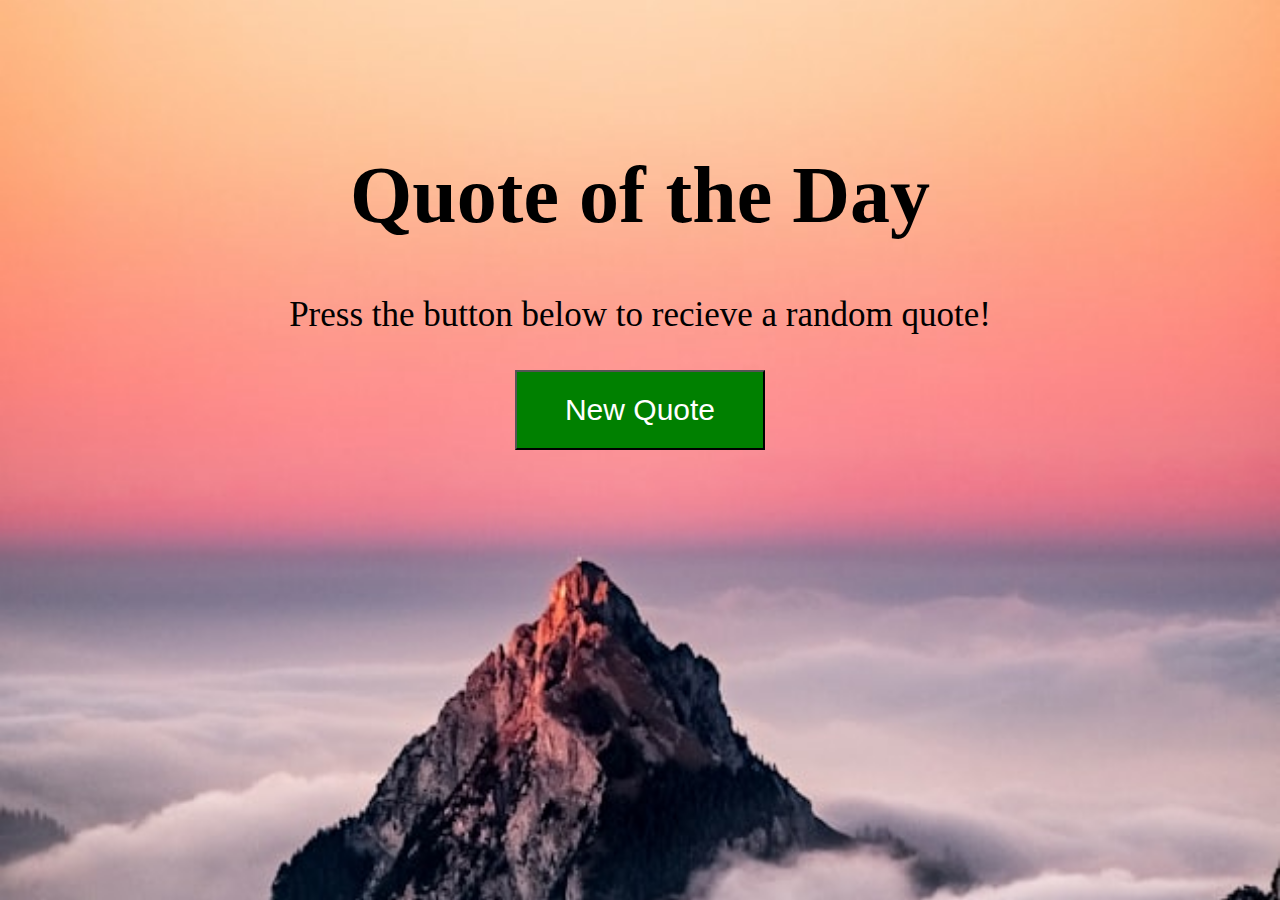
==== index.html @ ef50ab77 "first commit" ====
<!DOCTYPE html>
<html lang="en">
<head>
    <meta charset="UTF-8">
    <meta name="viewport" content="width=device-width, initial-scale=1.0">
    <meta http-equiv="X-UA-Compatible" content="ie=edge">
    <link rel="stylesheet" href="css/main.css">
    <title>Quotes Web</title>
</head>
<body>
    <div class="content">
        <h1>Quote of the Day</h1>
        <p>Press the button below to recieve a random quote!</p>

        <button onclick="generateQuote();"><span>New Quote</span></button>
        <p id="quoteOutput"></p>
        <p id="authorOutput"></p>
    </div>
    <script src="js/index.js"></script>
</body>
</html>
---- css/main.css ----
body{
    background-image: url(../imgs//photo-1540979388789-6cee28a1cdc9.jfif);
    background-repeat: no-repeat;
    background-position: center;
    background-size: cover;
    height: 80vh;
}


.content {
    text-align: center;
}

.content h1 {
    margin-top: 150px;
    font-size: 80px;
    font-family: Impact;
}

.content button {
    width: 250px;
    height: 80px;
    background-color: green;
    color: white;
}

.content p{
    font-size: 35px;
}

button:hover{
    background-color: rgb(255, 0, 0);
    transition: 2s all;
}

span{
    font-size: 30px;
}
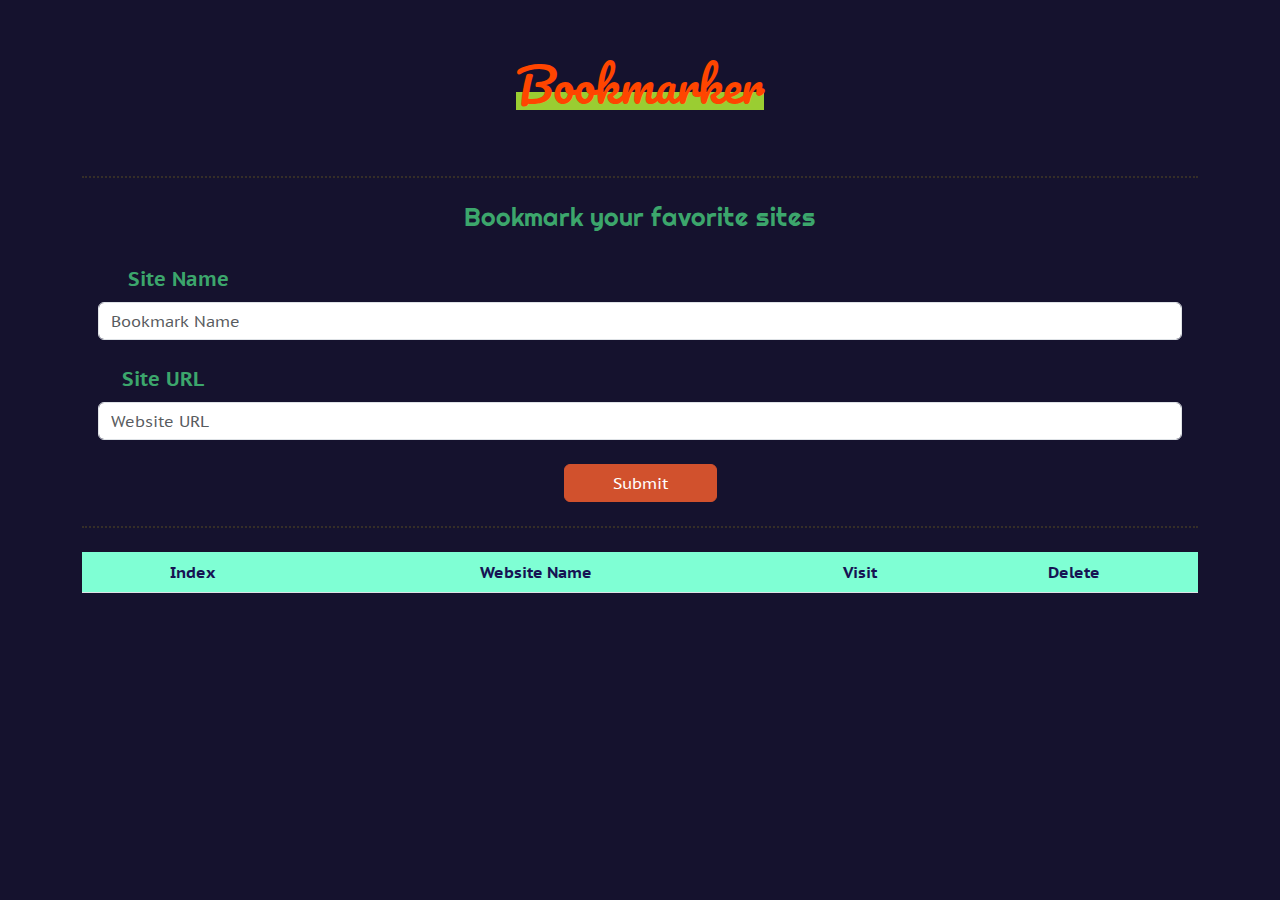
==== commit b3e4bf23: "Add files via upload" ====
--- a/index.html
+++ b/index.html
@@ -1,22 +1,83 @@
-
-<!DOCTYPE html>
-<html lang="en">
-<head>
-    <meta charset="UTF-8">
-    <meta name="viewport" content="width=device-width, initial-scale=1.0">
-    <meta http-equiv="X-UA-Compatible" content="ie=edge">
-    <link rel="stylesheet" href="css/main.css">
-    <title>Quotes Web</title>
-</head>
-<body>
-    <div class="content">
-        <h1>Quote of the Day</h1>
-        <p>Press the button below to recieve a random quote!</p>
-
-        <button onclick="generateQuote();"><span>New Quote</span></button>
-        <p id="quoteOutput"></p>
-        <p id="authorOutput"></p>
-    </div>
-    <script src="js/index.js"></script>
-</body>
+<!DOCTYPE html>
+<html>
+
+<head>
+    <meta charset="UTF-8" />
+    <title>Bookmark</title>
+    <!-- ===== favicon ===== -->
+    <link rel="icon" href="./img/favicon.png" />
+    <!-- ===== Font Awesome  ===== -->
+    <link rel="stylesheet" href="./css/all.min.css" />
+    <!-- ===== Bootstrap Framework ===== -->
+    <link rel="stylesheet" href="./css/bootstrap.min.css" />
+    <!-- ===== Main Style sheet ===== -->
+    <link rel="stylesheet" href="./css/main.css" />
+    <link rel="stylesheet" href="https://cdnjs.cloudflare.com/ajax/libs/font-awesome/6.5.2/css/all.min.css"
+        integrity="sha512-SnH5WK+bZxgPHs44uWIX+LLJAJ9/2PkPKZ5QiAj6Ta86w+fsb2TkcmfRyVX3pBnMFcV7oQPJkl9QevSCWr3W6A=="
+        crossorigin="anonymous" referrerpolicy="no-referrer" />
+</head>
+<body>
+
+    
+    <main class="interface py-5 position-relative">
+        <div class="container d-flex flex-column justify-content-center align-items-center">
+            <h1 class="py-2 position-relative">Bookmarker</h1>
+            <div
+                class="bookmark-body w-100 p-3 py-4 mt-5 d-flex flex-column justify-content-center align-items-center gap-4">
+                <h2>
+                    <i class="fa-solid fa-bookmark ico-book"></i>
+                    Bookmark your favorite sites
+                    <i class="fa-solid fa-bookmark ico-book"></i>
+                </h2>
+                <div class="site-name w-100 d-flex flex-column justify-content-center">
+                    <label for="bookmarkName" class="pb-2 fw-semibold ico-lab fs-5">
+                        <i class="fa-solid fa-book-bookmark pe-2"></i>
+                        Site Name</label>
+                    <input type="text" placeholder="Bookmark Name" class="form-control" id="bookmarkName" />
+                </div>
+                <div class="site-url w-100 d-flex flex-column justify-content-center">
+                    <label for="bookmarkURL" class="pb-2 fw-semibold ico-lab fs-5">
+                        <i class="fa-solid fa-link pe-2"></i>Site URL</label>
+                    <input type="url" placeholder="Website URL" class="form-control" id="bookmarkURL" />
+                </div>
+                <button class="btn btn-submit px-5" id="submitBtn">Submit</button>
+            </div>
+            <table class="table mt-4 text-center bg-light">
+                <thead>
+                    <th class="text-capitalize titlle">index</th>
+                    <th class="text-capitalize titlle">Website Name</th>
+                    <th class="text-capitalize titlle">Visit</th>
+                    <th class="text-capitalize titlle">Delete</th>
+                </thead>
+                <tbody id="tableContent"></tbody>
+            </table>
+        </div>
+        <div
+            class="box-info position-absolute start-0 top-0 w-100 h-100 d-flex justify-content-center align-items-center d-none">
+            <div class="box-conent bg-white p-4 rounded-2 shadow-lg">
+                <header class="box-header w-100 d-flex justify-content-between align-items-center mb-4">
+                    <div class="circles d-flex">
+                        <span class="rounded-circle me-2"></span>
+                        <span class="rounded-circle me-2"></span>
+                        <span class="rounded-circle me-2"></span>
+                    </div>
+                    <button class="btn border-0" id="closeBtn">
+                        <i class="fa-solid fa-xmark close fs-3"></i>
+                    </button>
+                </header>
+                <p class="m-0 pb-2">
+                    Site Name or Url is not valid , Please follow the instructions below :
+                </p>
+                <ol class="rules list-unstyled m-0">
+                    <li>
+                        <i class="fa-regular fa-circle-right p-2"></i>Enter at least three letters</li>
+                    <li>
+                        <i class="fa-regular fa-circle-right p-2"></i>Enter a valid website</li>
+                </ol>
+            </div>
+        </div>
+    </main>
+    <script src="js/index.js"></script>
+</body>
+
 </html>--- a/css/all.min.css
+++ b/css/all.min.css
@@ -0,0 +1,9 @@
+/*!
+ * Font Awesome Free 6.5.2 by @fontawesome - https://fontawesome.com
+ * License - https://fontawesome.com/license/free (Icons: CC BY 4.0, Fonts: SIL OFL 1.1, Code: MIT License)
+ * Copyright 2024 Fonticons, Inc.
+ */
+.fa{font-family:var(--fa-style-family,"Font Awesome 6 Free");font-weight:var(--fa-style,900)}.fa,.fa-brands,.fa-classic,.fa-regular,.fa-sharp,.fa-solid,.fab,.far,.fas{-moz-osx-font-smoothing:grayscale;-webkit-font-smoothing:antialiased;display:var(--fa-display,inline-block);font-style:normal;font-variant:normal;line-height:1;text-rendering:auto}.fa-classic,.fa-regular,.fa-solid,.far,.fas{font-family:"Font Awesome 6 Free"}.fa-brands,.fab{font-family:"Font Awesome 6 Brands"}.fa-1x{font-size:1em}.fa-2x{font-size:2em}.fa-3x{font-size:3em}.fa-4x{font-size:4em}.fa-5x{font-size:5em}.fa-6x{font-size:6em}.fa-7x{font-size:7em}.fa-8x{font-size:8em}.fa-9x{font-size:9em}.fa-10x{font-size:10em}.fa-2xs{font-size:.625em;line-height:.1em;vertical-align:.225em}.fa-xs{font-size:.75em;line-height:.08333em;vertical-align:.125em}.fa-sm{font-size:.875em;line-height:.07143em;vertical-align:.05357em}.fa-lg{font-size:1.25em;line-height:.05em;vertical-align:-.075em}.fa-xl{font-size:1.5em;line-height:.04167em;vertical-align:-.125em}.fa-2xl{font-size:2em;line-height:.03125em;vertical-align:-.1875em}.fa-fw{text-align:center;width:1.25em}.fa-ul{list-style-type:none;margin-left:var(--fa-li-margin,2.5em);padding-left:0}.fa-ul>li{position:relative}.fa-li{left:calc(var(--fa-li-width, 2em)*-1);position:absolute;text-align:center;width:var(--fa-li-width,2em);line-height:inherit}.fa-border{border-radius:var(--fa-border-radius,.1em);border:var(--fa-border-width,.08em) var(--fa-border-style,solid) var(--fa-border-color,#eee);padding:var(--fa-border-padding,.2em .25em .15em)}.fa-pull-left{float:left;margin-right:var(--fa-pull-margin,.3em)}.fa-pull-right{float:right;margin-left:var(--fa-pull-margin,.3em)}.fa-beat{-webkit-animation-name:fa-beat;animation-name:fa-beat;-webkit-animation-delay:var(--fa-animation-delay,0s);animation-delay:var(--fa-animation-delay,0s);-webkit-animation-direction:var(--fa-animation-direction,normal);animation-direction:var(--fa-animation-direction,normal);-webkit-animation-duration:var(--fa-animation-duration,1s);animation-duration:var(--fa-animation-duration,1s);-webkit-animation-iteration-count:var(--fa-animation-iteration-count,infinite);animation-iteration-count:var(--fa-animation-iteration-count,infinite);-webkit-animation-timing-function:var(--fa-animation-timing,ease-in-out);animation-timing-function:var(--fa-animation-timing,ease-in-out)}.fa-bounce{-webkit-animation-name:fa-bounce;animation-name:fa-bounce;-webkit-animation-delay:var(--fa-animation-delay,0s);animation-delay:var(--fa-animation-delay,0s);-webkit-animation-direction:var(--fa-animation-direction,normal);animation-direction:var(--fa-animation-direction,normal);-webkit-animation-duration:var(--fa-animation-duration,1s);animation-duration:var(--fa-animation-duration,1s);-webkit-animation-iteration-count:var(--fa-animation-iteration-count,infinite);animation-iteration-count:var(--fa-animation-iteration-count,infinite);-webkit-animation-timing-function:var(--fa-animation-timing,cubic-bezier(.28,.84,.42,1));animation-timing-function:var(--fa-animation-timing,cubic-bezier(.28,.84,.42,1))}.fa-fade{-webkit-animation-name:fa-fade;animation-name:fa-fade;-webkit-animation-iteration-count:var(--fa-animation-iteration-count,infinite);animation-iteration-count:var(--fa-animation-iteration-count,infinite);-webkit-animation-timing-function:var(--fa-animation-timing,cubic-bezier(.4,0,.6,1));animation-timing-function:var(--fa-animation-timing,cubic-bezier(.4,0,.6,1))}.fa-beat-fade,.fa-fade{-webkit-animation-delay:var(--fa-animation-delay,0s);animation-delay:var(--fa-animation-delay,0s);-webkit-animation-direction:var(--fa-animation-direction,normal);animation-direction:var(--fa-animation-direction,normal);-webkit-animation-duration:var(--fa-animation-duration,1s);animation-duration:var(--fa-animation-duration,1s)}.fa-beat-fade{-webkit-animation-name:fa-beat-fade;animation-name:fa-beat-fade;-webkit-animation-iteration-count:var(--fa-animation-iteration-count,infinite);animation-iteration-count:var(--fa-animation-iteration-count,infinite);-webkit-animation-timing-function:var(--fa-animation-timing,cubic-bezier(.4,0,.6,1));animation-timing-function:var(--fa-animation-timing,cubic-bezier(.4,0,.6,1))}.fa-flip{-webkit-animation-name:fa-flip;animation-name:fa-flip;-webkit-animation-delay:var(--fa-animation-delay,0s);animation-delay:var(--fa-animation-delay,0s);-webkit-animation-direction:var(--fa-animation-direction,normal);animation-direction:var(--fa-animation-direction,normal);-webkit-animation-duration:var(--fa-animation-duration,1s);animation-duration:var(--fa-animation-duration,1s);-webkit-animation-iteration-count:var(--fa-animation-iteration-count,infinite);animation-iteration-count:var(--fa-animation-iteration-count,infinite);-webkit-animation-timing-function:var(--fa-animation-timing,ease-in-out);animation-timing-function:var(--fa-animation-timing,ease-in-out)}.fa-shake{-webkit-animation-name:fa-shake;animation-name:fa-shake;-webkit-animation-duration:var(--fa-animation-duration,1s);animation-duration:var(--fa-animation-duration,1s);-webkit-animation-iteration-count:var(--fa-animation-iteration-count,infinite);animation-iteration-count:var(--fa-animation-iteration-count,infinite);-webkit-animation-timing-function:var(--fa-animation-timing,linear);animation-timing-function:var(--fa-animation-timing,linear)}.fa-shake,.fa-spin{-webkit-animation-delay:var(--fa-animation-delay,0s);animation-delay:var(--fa-animation-delay,0s);-webkit-animation-direction:var(--fa-animation-direction,normal);animation-direction:var(--fa-animation-direction,normal)}.fa-spin{-webkit-animation-name:fa-spin;animation-name:fa-spin;-webkit-animation-duration:var(--fa-animation-duration,2s);animation-duration:var(--fa-animation-duration,2s);-webkit-animation-iteration-count:var(--fa-animation-iteration-count,infinite);animation-iteration-count:var(--fa-animation-iteration-count,infinite);-webkit-animation-timing-function:var(--fa-animation-timing,linear);animation-timing-function:var(--fa-animation-timing,linear)}.fa-spin-reverse{--fa-animation-direction:reverse}.fa-pulse,.fa-spin-pulse{-webkit-animation-name:fa-spin;animation-name:fa-spin;-webkit-animation-direction:var(--fa-animation-direction,normal);animation-direction:var(--fa-animation-direction,normal);-webkit-animation-duration:var(--fa-animation-duration,1s);animation-duration:var(--fa-animation-duration,1s);-webkit-animation-iteration-count:var(--fa-animation-iteration-count,infinite);animation-iteration-count:var(--fa-animation-iteration-count,infinite);-webkit-animation-timing-function:var(--fa-animation-timing,steps(8));animation-timing-function:var(--fa-animation-timing,steps(8))}@media (prefers-reduced-motion:reduce){.fa-beat,.fa-beat-fade,.fa-bounce,.fa-fade,.fa-flip,.fa-pulse,.fa-shake,.fa-spin,.fa-spin-pulse{-webkit-animation-delay:-1ms;animation-delay:-1ms;-webkit-animation-duration:1ms;animation-duration:1ms;-webkit-animation-iteration-count:1;animation-iteration-count:1;-webkit-transition-delay:0s;transition-delay:0s;-webkit-transition-duration:0s;transition-duration:0s}}@-webkit-keyframes fa-beat{0%,90%{-webkit-transform:scale(1);transform:scale(1)}45%{-webkit-transform:scale(var(--fa-beat-scale,1.25));transform:scale(var(--fa-beat-scale,1.25))}}@keyframes fa-beat{0%,90%{-webkit-transform:scale(1);transform:scale(1)}45%{-webkit-transform:scale(var(--fa-beat-scale,1.25));transform:scale(var(--fa-beat-scale,1.25))}}@-webkit-keyframes fa-bounce{0%{-webkit-transform:scale(1) translateY(0);transform:scale(1) translateY(0)}10%{-webkit-transform:scale(var(--fa-bounce-start-scale-x,1.1),var(--fa-bounce-start-scale-y,.9)) translateY(0);transform:scale(var(--fa-bounce-start-scale-x,1.1),var(--fa-bounce-start-scale-y,.9)) translateY(0)}30%{-webkit-transform:scale(var(--fa-bounce-jump-scale-x,.9),var(--fa-bounce-jump-scale-y,1.1)) translateY(var(--fa-bounce-height,-.5em));transform:scale(var(--fa-bounce-jump-scale-x,.9),var(--fa-bounce-jump-scale-y,1.1)) translateY(var(--fa-bounce-height,-.5em))}50%{-webkit-transform:scale(var(--fa-bounce-land-scale-x,1.05),var(--fa-bounce-land-scale-y,.95)) translateY(0);transform:scale(var(--fa-bounce-land-scale-x,1.05),var(--fa-bounce-land-scale-y,.95)) translateY(0)}57%{-webkit-transform:scale(1) translateY(var(--fa-bounce-rebound,-.125em));transform:scale(1) translateY(var(--fa-bounce-rebound,-.125em))}64%{-webkit-transform:scale(1) translateY(0);transform:scale(1) translateY(0)}to{-webkit-transform:scale(1) translateY(0);transform:scale(1) translateY(0)}}@keyframes fa-bounce{0%{-webkit-transform:scale(1) translateY(0);transform:scale(1) translateY(0)}10%{-webkit-transform:scale(var(--fa-bounce-start-scale-x,1.1),var(--fa-bounce-start-scale-y,.9)) translateY(0);transform:scale(var(--fa-bounce-start-scale-x,1.1),var(--fa-bounce-start-scale-y,.9)) translateY(0)}30%{-webkit-transform:scale(var(--fa-bounce-jump-scale-x,.9),var(--fa-bounce-jump-scale-y,1.1)) translateY(var(--fa-bounce-height,-.5em));transform:scale(var(--fa-bounce-jump-scale-x,.9),var(--fa-bounce-jump-scale-y,1.1)) translateY(var(--fa-bounce-height,-.5em))}50%{-webkit-transform:scale(var(--fa-bounce-land-scale-x,1.05),var(--fa-bounce-land-scale-y,.95)) translateY(0);transform:scale(var(--fa-bounce-land-scale-x,1.05),var(--fa-bounce-land-scale-y,.95)) translateY(0)}57%{-webkit-transform:scale(1) translateY(var(--fa-bounce-rebound,-.125em));transform:scale(1) translateY(var(--fa-bounce-rebound,-.125em))}64%{-webkit-transform:scale(1) translateY(0);transform:scale(1) translateY(0)}to{-webkit-transform:scale(1) translateY(0);transform:scale(1) translateY(0)}}@-webkit-keyframes fa-fade{50%{opacity:var(--fa-fade-opacity,.4)}}@keyframes fa-fade{50%{opacity:var(--fa-fade-opacity,.4)}}@-webkit-keyframes fa-beat-fade{0%,to{opacity:var(--fa-beat-fade-opacity,.4);-webkit-transform:scale(1);transform:scale(1)}50%{opacity:1;-webkit-transform:scale(var(--fa-beat-fade-scale,1.125));transform:scale(var(--fa-beat-fade-scale,1.125))}}@keyframes fa-beat-fade{0%,to{opacity:var(--fa-beat-fade-opacity,.4);-webkit-transform:scale(1);transform:scale(1)}50%{opacity:1;-webkit-transform:scale(var(--fa-beat-fade-scale,1.125));transform:scale(var(--fa-beat-fade-scale,1.125))}}@-webkit-keyframes fa-flip{50%{-webkit-transform:rotate3d(var(--fa-flip-x,0),var(--fa-flip-y,1),var(--fa-flip-z,0),var(--fa-flip-angle,-180deg));transform:rotate3d(var(--fa-flip-x,0),var(--fa-flip-y,1),var(--fa-flip-z,0),var(--fa-flip-angle,-180deg))}}@keyframes fa-flip{50%{-webkit-transform:rotate3d(var(--fa-flip-x,0),var(--fa-flip-y,1),var(--fa-flip-z,0),var(--fa-flip-angle,-180deg));transform:rotate3d(var(--fa-flip-x,0),var(--fa-flip-y,1),var(--fa-flip-z,0),var(--fa-flip-angle,-180deg))}}@-webkit-keyframes fa-shake{0%{-webkit-transform:rotate(-15deg);transform:rotate(-15deg)}4%{-webkit-transform:rotate(15deg);transform:rotate(15deg)}8%,24%{-webkit-transform:rotate(-18deg);transform:rotate(-18deg)}12%,28%{-webkit-transform:rotate(18deg);transform:rotate(18deg)}16%{-webkit-transform:rotate(-22deg);transform:rotate(-22deg)}20%{-webkit-transform:rotate(22deg);transform:rotate(22deg)}32%{-webkit-transform:rotate(-12deg);transform:rotate(-12deg)}36%{-webkit-transform:rotate(12deg);transform:rotate(12deg)}40%,to{-webkit-transform:rotate(0deg);transform:rotate(0deg)}}@keyframes fa-shake{0%{-webkit-transform:rotate(-15deg);transform:rotate(-15deg)}4%{-webkit-transform:rotate(15deg);transform:rotate(15deg)}8%,24%{-webkit-transform:rotate(-18deg);transform:rotate(-18deg)}12%,28%{-webkit-transform:rotate(18deg);transform:rotate(18deg)}16%{-webkit-transform:rotate(-22deg);transform:rotate(-22deg)}20%{-webkit-transform:rotate(22deg);transform:rotate(22deg)}32%{-webkit-transform:rotate(-12deg);transform:rotate(-12deg)}36%{-webkit-transform:rotate(12deg);transform:rotate(12deg)}40%,to{-webkit-transform:rotate(0deg);transform:rotate(0deg)}}@-webkit-keyframes fa-spin{0%{-webkit-transform:rotate(0deg);transform:rotate(0deg)}to{-webkit-transform:rotate(1turn);transform:rotate(1turn)}}@keyframes fa-spin{0%{-webkit-transform:rotate(0deg);transform:rotate(0deg)}to{-webkit-transform:rotate(1turn);transform:rotate(1turn)}}.fa-rotate-90{-webkit-transform:rotate(90deg);transform:rotate(90deg)}.fa-rotate-180{-webkit-transform:rotate(180deg);transform:rotate(180deg)}.fa-rotate-270{-webkit-transform:rotate(270deg);transform:rotate(270deg)}.fa-flip-horizontal{-webkit-transform:scaleX(-1);transform:scaleX(-1)}.fa-flip-vertical{-webkit-transform:scaleY(-1);transform:scaleY(-1)}.fa-flip-both,.fa-flip-horizontal.fa-flip-vertical{-webkit-transform:scale(-1);transform:scale(-1)}.fa-rotate-by{-webkit-transform:rotate(var(--fa-rotate-angle,0));transform:rotate(var(--fa-rotate-angle,0))}.fa-stack{display:inline-block;height:2em;line-height:2em;position:relative;vertical-align:middle;width:2.5em}.fa-stack-1x,.fa-stack-2x{left:0;position:absolute;text-align:center;width:100%;z-index:var(--fa-stack-z-index,auto)}.fa-stack-1x{line-height:inherit}.fa-stack-2x{font-size:2em}.fa-inverse{color:var(--fa-inverse,#fff)}
+
+.fa-0:before{content:"\30"}.fa-1:before{content:"\31"}.fa-2:before{content:"\32"}.fa-3:before{content:"\33"}.fa-4:before{content:"\34"}.fa-5:before{content:"\35"}.fa-6:before{content:"\36"}.fa-7:before{content:"\37"}.fa-8:before{content:"\38"}.fa-9:before{content:"\39"}.fa-fill-drip:before{content:"\f576"}.fa-arrows-to-circle:before{content:"\e4bd"}.fa-chevron-circle-right:before,.fa-circle-chevron-right:before{content:"\f138"}.fa-at:before{content:"\40"}.fa-trash-alt:before,.fa-trash-can:before{content:"\f2ed"}.fa-text-height:before{content:"\f034"}.fa-user-times:before,.fa-user-xmark:before{content:"\f235"}.fa-stethoscope:before{content:"\f0f1"}.fa-comment-alt:before,.fa-message:before{content:"\f27a"}.fa-info:before{content:"\f129"}.fa-compress-alt:before,.fa-down-left-and-up-right-to-center:before{content:"\f422"}.fa-explosion:before{content:"\e4e9"}.fa-file-alt:before,.fa-file-lines:before,.fa-file-text:before{content:"\f15c"}.fa-wave-square:before{content:"\f83e"}.fa-ring:before{content:"\f70b"}.fa-building-un:before{content:"\e4d9"}.fa-dice-three:before{content:"\f527"}.fa-calendar-alt:before,.fa-calendar-days:before{content:"\f073"}.fa-anchor-circle-check:before{content:"\e4aa"}.fa-building-circle-arrow-right:before{content:"\e4d1"}.fa-volleyball-ball:before,.fa-volleyball:before{content:"\f45f"}.fa-arrows-up-to-line:before{content:"\e4c2"}.fa-sort-desc:before,.fa-sort-down:before{content:"\f0dd"}.fa-circle-minus:before,.fa-minus-circle:before{content:"\f056"}.fa-door-open:before{content:"\f52b"}.fa-right-from-bracket:before,.fa-sign-out-alt:before{content:"\f2f5"}.fa-atom:before{content:"\f5d2"}.fa-soap:before{content:"\e06e"}.fa-heart-music-camera-bolt:before,.fa-icons:before{content:"\f86d"}.fa-microphone-alt-slash:before,.fa-microphone-lines-slash:before{content:"\f539"}.fa-bridge-circle-check:before{content:"\e4c9"}.fa-pump-medical:before{content:"\e06a"}.fa-fingerprint:before{content:"\f577"}.fa-hand-point-right:before{content:"\f0a4"}.fa-magnifying-glass-location:before,.fa-search-location:before{content:"\f689"}.fa-forward-step:before,.fa-step-forward:before{content:"\f051"}.fa-face-smile-beam:before,.fa-smile-beam:before{content:"\f5b8"}.fa-flag-checkered:before{content:"\f11e"}.fa-football-ball:before,.fa-football:before{content:"\f44e"}.fa-school-circle-exclamation:before{content:"\e56c"}.fa-crop:before{content:"\f125"}.fa-angle-double-down:before,.fa-angles-down:before{content:"\f103"}.fa-users-rectangle:before{content:"\e594"}.fa-people-roof:before{content:"\e537"}.fa-people-line:before{content:"\e534"}.fa-beer-mug-empty:before,.fa-beer:before{content:"\f0fc"}.fa-diagram-predecessor:before{content:"\e477"}.fa-arrow-up-long:before,.fa-long-arrow-up:before{content:"\f176"}.fa-burn:before,.fa-fire-flame-simple:before{content:"\f46a"}.fa-male:before,.fa-person:before{content:"\f183"}.fa-laptop:before{content:"\f109"}.fa-file-csv:before{content:"\f6dd"}.fa-menorah:before{content:"\f676"}.fa-truck-plane:before{content:"\e58f"}.fa-record-vinyl:before{content:"\f8d9"}.fa-face-grin-stars:before,.fa-grin-stars:before{content:"\f587"}.fa-bong:before{content:"\f55c"}.fa-pastafarianism:before,.fa-spaghetti-monster-flying:before{content:"\f67b"}.fa-arrow-down-up-across-line:before{content:"\e4af"}.fa-spoon:before,.fa-utensil-spoon:before{content:"\f2e5"}.fa-jar-wheat:before{content:"\e517"}.fa-envelopes-bulk:before,.fa-mail-bulk:before{content:"\f674"}.fa-file-circle-exclamation:before{content:"\e4eb"}.fa-circle-h:before,.fa-hospital-symbol:before{content:"\f47e"}.fa-pager:before{content:"\f815"}.fa-address-book:before,.fa-contact-book:before{content:"\f2b9"}.fa-strikethrough:before{content:"\f0cc"}.fa-k:before{content:"\4b"}.fa-landmark-flag:before{content:"\e51c"}.fa-pencil-alt:before,.fa-pencil:before{content:"\f303"}.fa-backward:before{content:"\f04a"}.fa-caret-right:before{content:"\f0da"}.fa-comments:before{content:"\f086"}.fa-file-clipboard:before,.fa-paste:before{content:"\f0ea"}.fa-code-pull-request:before{content:"\e13c"}.fa-clipboard-list:before{content:"\f46d"}.fa-truck-loading:before,.fa-truck-ramp-box:before{content:"\f4de"}.fa-user-check:before{content:"\f4fc"}.fa-vial-virus:before{content:"\e597"}.fa-sheet-plastic:before{content:"\e571"}.fa-blog:before{content:"\f781"}.fa-user-ninja:before{content:"\f504"}.fa-person-arrow-up-from-line:before{content:"\e539"}.fa-scroll-torah:before,.fa-torah:before{content:"\f6a0"}.fa-broom-ball:before,.fa-quidditch-broom-ball:before,.fa-quidditch:before{content:"\f458"}.fa-toggle-off:before{content:"\f204"}.fa-archive:before,.fa-box-archive:before{content:"\f187"}.fa-person-drowning:before{content:"\e545"}.fa-arrow-down-9-1:before,.fa-sort-numeric-desc:before,.fa-sort-numeric-down-alt:before{content:"\f886"}.fa-face-grin-tongue-squint:before,.fa-grin-tongue-squint:before{content:"\f58a"}.fa-spray-can:before{content:"\f5bd"}.fa-truck-monster:before{content:"\f63b"}.fa-w:before{content:"\57"}.fa-earth-africa:before,.fa-globe-africa:before{content:"\f57c"}.fa-rainbow:before{content:"\f75b"}.fa-circle-notch:before{content:"\f1ce"}.fa-tablet-alt:before,.fa-tablet-screen-button:before{content:"\f3fa"}.fa-paw:before{content:"\f1b0"}.fa-cloud:before{content:"\f0c2"}.fa-trowel-bricks:before{content:"\e58a"}.fa-face-flushed:before,.fa-flushed:before{content:"\f579"}.fa-hospital-user:before{content:"\f80d"}.fa-tent-arrow-left-right:before{content:"\e57f"}.fa-gavel:before,.fa-legal:before{content:"\f0e3"}.fa-binoculars:before{content:"\f1e5"}.fa-microphone-slash:before{content:"\f131"}.fa-box-tissue:before{content:"\e05b"}.fa-motorcycle:before{content:"\f21c"}.fa-bell-concierge:before,.fa-concierge-bell:before{content:"\f562"}.fa-pen-ruler:before,.fa-pencil-ruler:before{content:"\f5ae"}.fa-people-arrows-left-right:before,.fa-people-arrows:before{content:"\e068"}.fa-mars-and-venus-burst:before{content:"\e523"}.fa-caret-square-right:before,.fa-square-caret-right:before{content:"\f152"}.fa-cut:before,.fa-scissors:before{content:"\f0c4"}.fa-sun-plant-wilt:before{content:"\e57a"}.fa-toilets-portable:before{content:"\e584"}.fa-hockey-puck:before{content:"\f453"}.fa-table:before{content:"\f0ce"}.fa-magnifying-glass-arrow-right:before{content:"\e521"}.fa-digital-tachograph:before,.fa-tachograph-digital:before{content:"\f566"}.fa-users-slash:before{content:"\e073"}.fa-clover:before{content:"\e139"}.fa-mail-reply:before,.fa-reply:before{content:"\f3e5"}.fa-star-and-crescent:before{content:"\f699"}.fa-house-fire:before{content:"\e50c"}.fa-minus-square:before,.fa-square-minus:before{content:"\f146"}.fa-helicopter:before{content:"\f533"}.fa-compass:before{content:"\f14e"}.fa-caret-square-down:before,.fa-square-caret-down:before{content:"\f150"}.fa-file-circle-question:before{content:"\e4ef"}.fa-laptop-code:before{content:"\f5fc"}.fa-swatchbook:before{content:"\f5c3"}.fa-prescription-bottle:before{content:"\f485"}.fa-bars:before,.fa-navicon:before{content:"\f0c9"}.fa-people-group:before{content:"\e533"}.fa-hourglass-3:before,.fa-hourglass-end:before{content:"\f253"}.fa-heart-broken:before,.fa-heart-crack:before{content:"\f7a9"}.fa-external-link-square-alt:before,.fa-square-up-right:before{content:"\f360"}.fa-face-kiss-beam:before,.fa-kiss-beam:before{content:"\f597"}.fa-film:before{content:"\f008"}.fa-ruler-horizontal:before{content:"\f547"}.fa-people-robbery:before{content:"\e536"}.fa-lightbulb:before{content:"\f0eb"}.fa-caret-left:before{content:"\f0d9"}.fa-circle-exclamation:before,.fa-exclamation-circle:before{content:"\f06a"}.fa-school-circle-xmark:before{content:"\e56d"}.fa-arrow-right-from-bracket:before,.fa-sign-out:before{content:"\f08b"}.fa-chevron-circle-down:before,.fa-circle-chevron-down:before{content:"\f13a"}.fa-unlock-alt:before,.fa-unlock-keyhole:before{content:"\f13e"}.fa-cloud-showers-heavy:before{content:"\f740"}.fa-headphones-alt:before,.fa-headphones-simple:before{content:"\f58f"}.fa-sitemap:before{content:"\f0e8"}.fa-circle-dollar-to-slot:before,.fa-donate:before{content:"\f4b9"}.fa-memory:before{content:"\f538"}.fa-road-spikes:before{content:"\e568"}.fa-fire-burner:before{content:"\e4f1"}.fa-flag:before{content:"\f024"}.fa-hanukiah:before{content:"\f6e6"}.fa-feather:before{content:"\f52d"}.fa-volume-down:before,.fa-volume-low:before{content:"\f027"}.fa-comment-slash:before{content:"\f4b3"}.fa-cloud-sun-rain:before{content:"\f743"}.fa-compress:before{content:"\f066"}.fa-wheat-alt:before,.fa-wheat-awn:before{content:"\e2cd"}.fa-ankh:before{content:"\f644"}.fa-hands-holding-child:before{content:"\e4fa"}.fa-asterisk:before{content:"\2a"}.fa-check-square:before,.fa-square-check:before{content:"\f14a"}.fa-peseta-sign:before{content:"\e221"}.fa-header:before,.fa-heading:before{content:"\f1dc"}.fa-ghost:before{content:"\f6e2"}.fa-list-squares:before,.fa-list:before{content:"\f03a"}.fa-phone-square-alt:before,.fa-square-phone-flip:before{content:"\f87b"}.fa-cart-plus:before{content:"\f217"}.fa-gamepad:before{content:"\f11b"}.fa-circle-dot:before,.fa-dot-circle:before{content:"\f192"}.fa-dizzy:before,.fa-face-dizzy:before{content:"\f567"}.fa-egg:before{content:"\f7fb"}.fa-house-medical-circle-xmark:before{content:"\e513"}.fa-campground:before{content:"\f6bb"}.fa-folder-plus:before{content:"\f65e"}.fa-futbol-ball:before,.fa-futbol:before,.fa-soccer-ball:before{content:"\f1e3"}.fa-paint-brush:before,.fa-paintbrush:before{content:"\f1fc"}.fa-lock:before{content:"\f023"}.fa-gas-pump:before{content:"\f52f"}.fa-hot-tub-person:before,.fa-hot-tub:before{content:"\f593"}.fa-map-location:before,.fa-map-marked:before{content:"\f59f"}.fa-house-flood-water:before{content:"\e50e"}.fa-tree:before{content:"\f1bb"}.fa-bridge-lock:before{content:"\e4cc"}.fa-sack-dollar:before{content:"\f81d"}.fa-edit:before,.fa-pen-to-square:before{content:"\f044"}.fa-car-side:before{content:"\f5e4"}.fa-share-alt:before,.fa-share-nodes:before{content:"\f1e0"}.fa-heart-circle-minus:before{content:"\e4ff"}.fa-hourglass-2:before,.fa-hourglass-half:before{content:"\f252"}.fa-microscope:before{content:"\f610"}.fa-sink:before{content:"\e06d"}.fa-bag-shopping:before,.fa-shopping-bag:before{content:"\f290"}.fa-arrow-down-z-a:before,.fa-sort-alpha-desc:before,.fa-sort-alpha-down-alt:before{content:"\f881"}.fa-mitten:before{content:"\f7b5"}.fa-person-rays:before{content:"\e54d"}.fa-users:before{content:"\f0c0"}.fa-eye-slash:before{content:"\f070"}.fa-flask-vial:before{content:"\e4f3"}.fa-hand-paper:before,.fa-hand:before{content:"\f256"}.fa-om:before{content:"\f679"}.fa-worm:before{content:"\e599"}.fa-house-circle-xmark:before{content:"\e50b"}.fa-plug:before{content:"\f1e6"}.fa-chevron-up:before{content:"\f077"}.fa-hand-spock:before{content:"\f259"}.fa-stopwatch:before{content:"\f2f2"}.fa-face-kiss:before,.fa-kiss:before{content:"\f596"}.fa-bridge-circle-xmark:before{content:"\e4cb"}.fa-face-grin-tongue:before,.fa-grin-tongue:before{content:"\f589"}.fa-chess-bishop:before{content:"\f43a"}.fa-face-grin-wink:before,.fa-grin-wink:before{content:"\f58c"}.fa-deaf:before,.fa-deafness:before,.fa-ear-deaf:before,.fa-hard-of-hearing:before{content:"\f2a4"}.fa-road-circle-check:before{content:"\e564"}.fa-dice-five:before{content:"\f523"}.fa-rss-square:before,.fa-square-rss:before{content:"\f143"}.fa-land-mine-on:before{content:"\e51b"}.fa-i-cursor:before{content:"\f246"}.fa-stamp:before{content:"\f5bf"}.fa-stairs:before{content:"\e289"}.fa-i:before{content:"\49"}.fa-hryvnia-sign:before,.fa-hryvnia:before{content:"\f6f2"}.fa-pills:before{content:"\f484"}.fa-face-grin-wide:before,.fa-grin-alt:before{content:"\f581"}.fa-tooth:before{content:"\f5c9"}.fa-v:before{content:"\56"}.fa-bangladeshi-taka-sign:before{content:"\e2e6"}.fa-bicycle:before{content:"\f206"}.fa-rod-asclepius:before,.fa-rod-snake:before,.fa-staff-aesculapius:before,.fa-staff-snake:before{content:"\e579"}.fa-head-side-cough-slash:before{content:"\e062"}.fa-ambulance:before,.fa-truck-medical:before{content:"\f0f9"}.fa-wheat-awn-circle-exclamation:before{content:"\e598"}.fa-snowman:before{content:"\f7d0"}.fa-mortar-pestle:before{content:"\f5a7"}.fa-road-barrier:before{content:"\e562"}.fa-school:before{content:"\f549"}.fa-igloo:before{content:"\f7ae"}.fa-joint:before{content:"\f595"}.fa-angle-right:before{content:"\f105"}.fa-horse:before{content:"\f6f0"}.fa-q:before{content:"\51"}.fa-g:before{content:"\47"}.fa-notes-medical:before{content:"\f481"}.fa-temperature-2:before,.fa-temperature-half:before,.fa-thermometer-2:before,.fa-thermometer-half:before{content:"\f2c9"}.fa-dong-sign:before{content:"\e169"}.fa-capsules:before{content:"\f46b"}.fa-poo-bolt:before,.fa-poo-storm:before{content:"\f75a"}.fa-face-frown-open:before,.fa-frown-open:before{content:"\f57a"}.fa-hand-point-up:before{content:"\f0a6"}.fa-money-bill:before{content:"\f0d6"}.fa-bookmark:before{content:"\f02e"}.fa-align-justify:before{content:"\f039"}.fa-umbrella-beach:before{content:"\f5ca"}.fa-helmet-un:before{content:"\e503"}.fa-bullseye:before{content:"\f140"}.fa-bacon:before{content:"\f7e5"}.fa-hand-point-down:before{content:"\f0a7"}.fa-arrow-up-from-bracket:before{content:"\e09a"}.fa-folder-blank:before,.fa-folder:before{content:"\f07b"}.fa-file-medical-alt:before,.fa-file-waveform:before{content:"\f478"}.fa-radiation:before{content:"\f7b9"}.fa-chart-simple:before{content:"\e473"}.fa-mars-stroke:before{content:"\f229"}.fa-vial:before{content:"\f492"}.fa-dashboard:before,.fa-gauge-med:before,.fa-gauge:before,.fa-tachometer-alt-average:before{content:"\f624"}.fa-magic-wand-sparkles:before,.fa-wand-magic-sparkles:before{content:"\e2ca"}.fa-e:before{content:"\45"}.fa-pen-alt:before,.fa-pen-clip:before{content:"\f305"}.fa-bridge-circle-exclamation:before{content:"\e4ca"}.fa-user:before{content:"\f007"}.fa-school-circle-check:before{content:"\e56b"}.fa-dumpster:before{content:"\f793"}.fa-shuttle-van:before,.fa-van-shuttle:before{content:"\f5b6"}.fa-building-user:before{content:"\e4da"}.fa-caret-square-left:before,.fa-square-caret-left:before{content:"\f191"}.fa-highlighter:before{content:"\f591"}.fa-key:before{content:"\f084"}.fa-bullhorn:before{content:"\f0a1"}.fa-globe:before{content:"\f0ac"}.fa-synagogue:before{content:"\f69b"}.fa-person-half-dress:before{content:"\e548"}.fa-road-bridge:before{content:"\e563"}.fa-location-arrow:before{content:"\f124"}.fa-c:before{content:"\43"}.fa-tablet-button:before{content:"\f10a"}.fa-building-lock:before{content:"\e4d6"}.fa-pizza-slice:before{content:"\f818"}.fa-money-bill-wave:before{content:"\f53a"}.fa-area-chart:before,.fa-chart-area:before{content:"\f1fe"}.fa-house-flag:before{content:"\e50d"}.fa-person-circle-minus:before{content:"\e540"}.fa-ban:before,.fa-cancel:before{content:"\f05e"}.fa-camera-rotate:before{content:"\e0d8"}.fa-air-freshener:before,.fa-spray-can-sparkles:before{content:"\f5d0"}.fa-star:before{content:"\f005"}.fa-repeat:before{content:"\f363"}.fa-cross:before{content:"\f654"}.fa-box:before{content:"\f466"}.fa-venus-mars:before{content:"\f228"}.fa-arrow-pointer:before,.fa-mouse-pointer:before{content:"\f245"}.fa-expand-arrows-alt:before,.fa-maximize:before{content:"\f31e"}.fa-charging-station:before{content:"\f5e7"}.fa-shapes:before,.fa-triangle-circle-square:before{content:"\f61f"}.fa-random:before,.fa-shuffle:before{content:"\f074"}.fa-person-running:before,.fa-running:before{content:"\f70c"}.fa-mobile-retro:before{content:"\e527"}.fa-grip-lines-vertical:before{content:"\f7a5"}.fa-spider:before{content:"\f717"}.fa-hands-bound:before{content:"\e4f9"}.fa-file-invoice-dollar:before{content:"\f571"}.fa-plane-circle-exclamation:before{content:"\e556"}.fa-x-ray:before{content:"\f497"}.fa-spell-check:before{content:"\f891"}.fa-slash:before{content:"\f715"}.fa-computer-mouse:before,.fa-mouse:before{content:"\f8cc"}.fa-arrow-right-to-bracket:before,.fa-sign-in:before{content:"\f090"}.fa-shop-slash:before,.fa-store-alt-slash:before{content:"\e070"}.fa-server:before{content:"\f233"}.fa-virus-covid-slash:before{content:"\e4a9"}.fa-shop-lock:before{content:"\e4a5"}.fa-hourglass-1:before,.fa-hourglass-start:before{content:"\f251"}.fa-blender-phone:before{content:"\f6b6"}.fa-building-wheat:before{content:"\e4db"}.fa-person-breastfeeding:before{content:"\e53a"}.fa-right-to-bracket:before,.fa-sign-in-alt:before{content:"\f2f6"}.fa-venus:before{content:"\f221"}.fa-passport:before{content:"\f5ab"}.fa-heart-pulse:before,.fa-heartbeat:before{content:"\f21e"}.fa-people-carry-box:before,.fa-people-carry:before{content:"\f4ce"}.fa-temperature-high:before{content:"\f769"}.fa-microchip:before{content:"\f2db"}.fa-crown:before{content:"\f521"}.fa-weight-hanging:before{content:"\f5cd"}.fa-xmarks-lines:before{content:"\e59a"}.fa-file-prescription:before{content:"\f572"}.fa-weight-scale:before,.fa-weight:before{content:"\f496"}.fa-user-friends:before,.fa-user-group:before{content:"\f500"}.fa-arrow-up-a-z:before,.fa-sort-alpha-up:before{content:"\f15e"}.fa-chess-knight:before{content:"\f441"}.fa-face-laugh-squint:before,.fa-laugh-squint:before{content:"\f59b"}.fa-wheelchair:before{content:"\f193"}.fa-arrow-circle-up:before,.fa-circle-arrow-up:before{content:"\f0aa"}.fa-toggle-on:before{content:"\f205"}.fa-person-walking:before,.fa-walking:before{content:"\f554"}.fa-l:before{content:"\4c"}.fa-fire:before{content:"\f06d"}.fa-bed-pulse:before,.fa-procedures:before{content:"\f487"}.fa-shuttle-space:before,.fa-space-shuttle:before{content:"\f197"}.fa-face-laugh:before,.fa-laugh:before{content:"\f599"}.fa-folder-open:before{content:"\f07c"}.fa-heart-circle-plus:before{content:"\e500"}.fa-code-fork:before{content:"\e13b"}.fa-city:before{content:"\f64f"}.fa-microphone-alt:before,.fa-microphone-lines:before{content:"\f3c9"}.fa-pepper-hot:before{content:"\f816"}.fa-unlock:before{content:"\f09c"}.fa-colon-sign:before{content:"\e140"}.fa-headset:before{content:"\f590"}.fa-store-slash:before{content:"\e071"}.fa-road-circle-xmark:before{content:"\e566"}.fa-user-minus:before{content:"\f503"}.fa-mars-stroke-up:before,.fa-mars-stroke-v:before{content:"\f22a"}.fa-champagne-glasses:before,.fa-glass-cheers:before{content:"\f79f"}.fa-clipboard:before{content:"\f328"}.fa-house-circle-exclamation:before{content:"\e50a"}.fa-file-arrow-up:before,.fa-file-upload:before{content:"\f574"}.fa-wifi-3:before,.fa-wifi-strong:before,.fa-wifi:before{content:"\f1eb"}.fa-bath:before,.fa-bathtub:before{content:"\f2cd"}.fa-underline:before{content:"\f0cd"}.fa-user-edit:before,.fa-user-pen:before{content:"\f4ff"}.fa-signature:before{content:"\f5b7"}.fa-stroopwafel:before{content:"\f551"}.fa-bold:before{content:"\f032"}.fa-anchor-lock:before{content:"\e4ad"}.fa-building-ngo:before{content:"\e4d7"}.fa-manat-sign:before{content:"\e1d5"}.fa-not-equal:before{content:"\f53e"}.fa-border-style:before,.fa-border-top-left:before{content:"\f853"}.fa-map-location-dot:before,.fa-map-marked-alt:before{content:"\f5a0"}.fa-jedi:before{content:"\f669"}.fa-poll:before,.fa-square-poll-vertical:before{content:"\f681"}.fa-mug-hot:before{content:"\f7b6"}.fa-battery-car:before,.fa-car-battery:before{content:"\f5df"}.fa-gift:before{content:"\f06b"}.fa-dice-two:before{content:"\f528"}.fa-chess-queen:before{content:"\f445"}.fa-glasses:before{content:"\f530"}.fa-chess-board:before{content:"\f43c"}.fa-building-circle-check:before{content:"\e4d2"}.fa-person-chalkboard:before{content:"\e53d"}.fa-mars-stroke-h:before,.fa-mars-stroke-right:before{content:"\f22b"}.fa-hand-back-fist:before,.fa-hand-rock:before{content:"\f255"}.fa-caret-square-up:before,.fa-square-caret-up:before{content:"\f151"}.fa-cloud-showers-water:before{content:"\e4e4"}.fa-bar-chart:before,.fa-chart-bar:before{content:"\f080"}.fa-hands-bubbles:before,.fa-hands-wash:before{content:"\e05e"}.fa-less-than-equal:before{content:"\f537"}.fa-train:before{content:"\f238"}.fa-eye-low-vision:before,.fa-low-vision:before{content:"\f2a8"}.fa-crow:before{content:"\f520"}.fa-sailboat:before{content:"\e445"}.fa-window-restore:before{content:"\f2d2"}.fa-plus-square:before,.fa-square-plus:before{content:"\f0fe"}.fa-torii-gate:before{content:"\f6a1"}.fa-frog:before{content:"\f52e"}.fa-bucket:before{content:"\e4cf"}.fa-image:before{content:"\f03e"}.fa-microphone:before{content:"\f130"}.fa-cow:before{content:"\f6c8"}.fa-caret-up:before{content:"\f0d8"}.fa-screwdriver:before{content:"\f54a"}.fa-folder-closed:before{content:"\e185"}.fa-house-tsunami:before{content:"\e515"}.fa-square-nfi:before{content:"\e576"}.fa-arrow-up-from-ground-water:before{content:"\e4b5"}.fa-glass-martini-alt:before,.fa-martini-glass:before{content:"\f57b"}.fa-rotate-back:before,.fa-rotate-backward:before,.fa-rotate-left:before,.fa-undo-alt:before{content:"\f2ea"}.fa-columns:before,.fa-table-columns:before{content:"\f0db"}.fa-lemon:before{content:"\f094"}.fa-head-side-mask:before{content:"\e063"}.fa-handshake:before{content:"\f2b5"}.fa-gem:before{content:"\f3a5"}.fa-dolly-box:before,.fa-dolly:before{content:"\f472"}.fa-smoking:before{content:"\f48d"}.fa-compress-arrows-alt:before,.fa-minimize:before{content:"\f78c"}.fa-monument:before{content:"\f5a6"}.fa-snowplow:before{content:"\f7d2"}.fa-angle-double-right:before,.fa-angles-right:before{content:"\f101"}.fa-cannabis:before{content:"\f55f"}.fa-circle-play:before,.fa-play-circle:before{content:"\f144"}.fa-tablets:before{content:"\f490"}.fa-ethernet:before{content:"\f796"}.fa-eur:before,.fa-euro-sign:before,.fa-euro:before{content:"\f153"}.fa-chair:before{content:"\f6c0"}.fa-check-circle:before,.fa-circle-check:before{content:"\f058"}.fa-circle-stop:before,.fa-stop-circle:before{content:"\f28d"}.fa-compass-drafting:before,.fa-drafting-compass:before{content:"\f568"}.fa-plate-wheat:before{content:"\e55a"}.fa-icicles:before{content:"\f7ad"}.fa-person-shelter:before{content:"\e54f"}.fa-neuter:before{content:"\f22c"}.fa-id-badge:before{content:"\f2c1"}.fa-marker:before{content:"\f5a1"}.fa-face-laugh-beam:before,.fa-laugh-beam:before{content:"\f59a"}.fa-helicopter-symbol:before{content:"\e502"}.fa-universal-access:before{content:"\f29a"}.fa-chevron-circle-up:before,.fa-circle-chevron-up:before{content:"\f139"}.fa-lari-sign:before{content:"\e1c8"}.fa-volcano:before{content:"\f770"}.fa-person-walking-dashed-line-arrow-right:before{content:"\e553"}.fa-gbp:before,.fa-pound-sign:before,.fa-sterling-sign:before{content:"\f154"}.fa-viruses:before{content:"\e076"}.fa-square-person-confined:before{content:"\e577"}.fa-user-tie:before{content:"\f508"}.fa-arrow-down-long:before,.fa-long-arrow-down:before{content:"\f175"}.fa-tent-arrow-down-to-line:before{content:"\e57e"}.fa-certificate:before{content:"\f0a3"}.fa-mail-reply-all:before,.fa-reply-all:before{content:"\f122"}.fa-suitcase:before{content:"\f0f2"}.fa-person-skating:before,.fa-skating:before{content:"\f7c5"}.fa-filter-circle-dollar:before,.fa-funnel-dollar:before{content:"\f662"}.fa-camera-retro:before{content:"\f083"}.fa-arrow-circle-down:before,.fa-circle-arrow-down:before{content:"\f0ab"}.fa-arrow-right-to-file:before,.fa-file-import:before{content:"\f56f"}.fa-external-link-square:before,.fa-square-arrow-up-right:before{content:"\f14c"}.fa-box-open:before{content:"\f49e"}.fa-scroll:before{content:"\f70e"}.fa-spa:before{content:"\f5bb"}.fa-location-pin-lock:before{content:"\e51f"}.fa-pause:before{content:"\f04c"}.fa-hill-avalanche:before{content:"\e507"}.fa-temperature-0:before,.fa-temperature-empty:before,.fa-thermometer-0:before,.fa-thermometer-empty:before{content:"\f2cb"}.fa-bomb:before{content:"\f1e2"}.fa-registered:before{content:"\f25d"}.fa-address-card:before,.fa-contact-card:before,.fa-vcard:before{content:"\f2bb"}.fa-balance-scale-right:before,.fa-scale-unbalanced-flip:before{content:"\f516"}.fa-subscript:before{content:"\f12c"}.fa-diamond-turn-right:before,.fa-directions:before{content:"\f5eb"}.fa-burst:before{content:"\e4dc"}.fa-house-laptop:before,.fa-laptop-house:before{content:"\e066"}.fa-face-tired:before,.fa-tired:before{content:"\f5c8"}.fa-money-bills:before{content:"\e1f3"}.fa-smog:before{content:"\f75f"}.fa-crutch:before{content:"\f7f7"}.fa-cloud-arrow-up:before,.fa-cloud-upload-alt:before,.fa-cloud-upload:before{content:"\f0ee"}.fa-palette:before{content:"\f53f"}.fa-arrows-turn-right:before{content:"\e4c0"}.fa-vest:before{content:"\e085"}.fa-ferry:before{content:"\e4ea"}.fa-arrows-down-to-people:before{content:"\e4b9"}.fa-seedling:before,.fa-sprout:before{content:"\f4d8"}.fa-arrows-alt-h:before,.fa-left-right:before{content:"\f337"}.fa-boxes-packing:before{content:"\e4c7"}.fa-arrow-circle-left:before,.fa-circle-arrow-left:before{content:"\f0a8"}.fa-group-arrows-rotate:before{content:"\e4f6"}.fa-bowl-food:before{content:"\e4c6"}.fa-candy-cane:before{content:"\f786"}.fa-arrow-down-wide-short:before,.fa-sort-amount-asc:before,.fa-sort-amount-down:before{content:"\f160"}.fa-cloud-bolt:before,.fa-thunderstorm:before{content:"\f76c"}.fa-remove-format:before,.fa-text-slash:before{content:"\f87d"}.fa-face-smile-wink:before,.fa-smile-wink:before{content:"\f4da"}.fa-file-word:before{content:"\f1c2"}.fa-file-powerpoint:before{content:"\f1c4"}.fa-arrows-h:before,.fa-arrows-left-right:before{content:"\f07e"}.fa-house-lock:before{content:"\e510"}.fa-cloud-arrow-down:before,.fa-cloud-download-alt:before,.fa-cloud-download:before{content:"\f0ed"}.fa-children:before{content:"\e4e1"}.fa-blackboard:before,.fa-chalkboard:before{content:"\f51b"}.fa-user-alt-slash:before,.fa-user-large-slash:before{content:"\f4fa"}.fa-envelope-open:before{content:"\f2b6"}.fa-handshake-alt-slash:before,.fa-handshake-simple-slash:before{content:"\e05f"}.fa-mattress-pillow:before{content:"\e525"}.fa-guarani-sign:before{content:"\e19a"}.fa-arrows-rotate:before,.fa-refresh:before,.fa-sync:before{content:"\f021"}.fa-fire-extinguisher:before{content:"\f134"}.fa-cruzeiro-sign:before{content:"\e152"}.fa-greater-than-equal:before{content:"\f532"}.fa-shield-alt:before,.fa-shield-halved:before{content:"\f3ed"}.fa-atlas:before,.fa-book-atlas:before{content:"\f558"}.fa-virus:before{content:"\e074"}.fa-envelope-circle-check:before{content:"\e4e8"}.fa-layer-group:before{content:"\f5fd"}.fa-arrows-to-dot:before{content:"\e4be"}.fa-archway:before{content:"\f557"}.fa-heart-circle-check:before{content:"\e4fd"}.fa-house-chimney-crack:before,.fa-house-damage:before{content:"\f6f1"}.fa-file-archive:before,.fa-file-zipper:before{content:"\f1c6"}.fa-square:before{content:"\f0c8"}.fa-glass-martini:before,.fa-martini-glass-empty:before{content:"\f000"}.fa-couch:before{content:"\f4b8"}.fa-cedi-sign:before{content:"\e0df"}.fa-italic:before{content:"\f033"}.fa-table-cells-column-lock:before{content:"\e678"}.fa-church:before{content:"\f51d"}.fa-comments-dollar:before{content:"\f653"}.fa-democrat:before{content:"\f747"}.fa-z:before{content:"\5a"}.fa-person-skiing:before,.fa-skiing:before{content:"\f7c9"}.fa-road-lock:before{content:"\e567"}.fa-a:before{content:"\41"}.fa-temperature-arrow-down:before,.fa-temperature-down:before{content:"\e03f"}.fa-feather-alt:before,.fa-feather-pointed:before{content:"\f56b"}.fa-p:before{content:"\50"}.fa-snowflake:before{content:"\f2dc"}.fa-newspaper:before{content:"\f1ea"}.fa-ad:before,.fa-rectangle-ad:before{content:"\f641"}.fa-arrow-circle-right:before,.fa-circle-arrow-right:before{content:"\f0a9"}.fa-filter-circle-xmark:before{content:"\e17b"}.fa-locust:before{content:"\e520"}.fa-sort:before,.fa-unsorted:before{content:"\f0dc"}.fa-list-1-2:before,.fa-list-numeric:before,.fa-list-ol:before{content:"\f0cb"}.fa-person-dress-burst:before{content:"\e544"}.fa-money-check-alt:before,.fa-money-check-dollar:before{content:"\f53d"}.fa-vector-square:before{content:"\f5cb"}.fa-bread-slice:before{content:"\f7ec"}.fa-language:before{content:"\f1ab"}.fa-face-kiss-wink-heart:before,.fa-kiss-wink-heart:before{content:"\f598"}.fa-filter:before{content:"\f0b0"}.fa-question:before{content:"\3f"}.fa-file-signature:before{content:"\f573"}.fa-arrows-alt:before,.fa-up-down-left-right:before{content:"\f0b2"}.fa-house-chimney-user:before{content:"\e065"}.fa-hand-holding-heart:before{content:"\f4be"}.fa-puzzle-piece:before{content:"\f12e"}.fa-money-check:before{content:"\f53c"}.fa-star-half-alt:before,.fa-star-half-stroke:before{content:"\f5c0"}.fa-code:before{content:"\f121"}.fa-glass-whiskey:before,.fa-whiskey-glass:before{content:"\f7a0"}.fa-building-circle-exclamation:before{content:"\e4d3"}.fa-magnifying-glass-chart:before{content:"\e522"}.fa-arrow-up-right-from-square:before,.fa-external-link:before{content:"\f08e"}.fa-cubes-stacked:before{content:"\e4e6"}.fa-krw:before,.fa-won-sign:before,.fa-won:before{content:"\f159"}.fa-virus-covid:before{content:"\e4a8"}.fa-austral-sign:before{content:"\e0a9"}.fa-f:before{content:"\46"}.fa-leaf:before{content:"\f06c"}.fa-road:before{content:"\f018"}.fa-cab:before,.fa-taxi:before{content:"\f1ba"}.fa-person-circle-plus:before{content:"\e541"}.fa-chart-pie:before,.fa-pie-chart:before{content:"\f200"}.fa-bolt-lightning:before{content:"\e0b7"}.fa-sack-xmark:before{content:"\e56a"}.fa-file-excel:before{content:"\f1c3"}.fa-file-contract:before{content:"\f56c"}.fa-fish-fins:before{content:"\e4f2"}.fa-building-flag:before{content:"\e4d5"}.fa-face-grin-beam:before,.fa-grin-beam:before{content:"\f582"}.fa-object-ungroup:before{content:"\f248"}.fa-poop:before{content:"\f619"}.fa-location-pin:before,.fa-map-marker:before{content:"\f041"}.fa-kaaba:before{content:"\f66b"}.fa-toilet-paper:before{content:"\f71e"}.fa-hard-hat:before,.fa-hat-hard:before,.fa-helmet-safety:before{content:"\f807"}.fa-eject:before{content:"\f052"}.fa-arrow-alt-circle-right:before,.fa-circle-right:before{content:"\f35a"}.fa-plane-circle-check:before{content:"\e555"}.fa-face-rolling-eyes:before,.fa-meh-rolling-eyes:before{content:"\f5a5"}.fa-object-group:before{content:"\f247"}.fa-chart-line:before,.fa-line-chart:before{content:"\f201"}.fa-mask-ventilator:before{content:"\e524"}.fa-arrow-right:before{content:"\f061"}.fa-map-signs:before,.fa-signs-post:before{content:"\f277"}.fa-cash-register:before{content:"\f788"}.fa-person-circle-question:before{content:"\e542"}.fa-h:before{content:"\48"}.fa-tarp:before{content:"\e57b"}.fa-screwdriver-wrench:before,.fa-tools:before{content:"\f7d9"}.fa-arrows-to-eye:before{content:"\e4bf"}.fa-plug-circle-bolt:before{content:"\e55b"}.fa-heart:before{content:"\f004"}.fa-mars-and-venus:before{content:"\f224"}.fa-home-user:before,.fa-house-user:before{content:"\e1b0"}.fa-dumpster-fire:before{content:"\f794"}.fa-house-crack:before{content:"\e3b1"}.fa-cocktail:before,.fa-martini-glass-citrus:before{content:"\f561"}.fa-face-surprise:before,.fa-surprise:before{content:"\f5c2"}.fa-bottle-water:before{content:"\e4c5"}.fa-circle-pause:before,.fa-pause-circle:before{content:"\f28b"}.fa-toilet-paper-slash:before{content:"\e072"}.fa-apple-alt:before,.fa-apple-whole:before{content:"\f5d1"}.fa-kitchen-set:before{content:"\e51a"}.fa-r:before{content:"\52"}.fa-temperature-1:before,.fa-temperature-quarter:before,.fa-thermometer-1:before,.fa-thermometer-quarter:before{content:"\f2ca"}.fa-cube:before{content:"\f1b2"}.fa-bitcoin-sign:before{content:"\e0b4"}.fa-shield-dog:before{content:"\e573"}.fa-solar-panel:before{content:"\f5ba"}.fa-lock-open:before{content:"\f3c1"}.fa-elevator:before{content:"\e16d"}.fa-money-bill-transfer:before{content:"\e528"}.fa-money-bill-trend-up:before{content:"\e529"}.fa-house-flood-water-circle-arrow-right:before{content:"\e50f"}.fa-poll-h:before,.fa-square-poll-horizontal:before{content:"\f682"}.fa-circle:before{content:"\f111"}.fa-backward-fast:before,.fa-fast-backward:before{content:"\f049"}.fa-recycle:before{content:"\f1b8"}.fa-user-astronaut:before{content:"\f4fb"}.fa-plane-slash:before{content:"\e069"}.fa-trademark:before{content:"\f25c"}.fa-basketball-ball:before,.fa-basketball:before{content:"\f434"}.fa-satellite-dish:before{content:"\f7c0"}.fa-arrow-alt-circle-up:before,.fa-circle-up:before{content:"\f35b"}.fa-mobile-alt:before,.fa-mobile-screen-button:before{content:"\f3cd"}.fa-volume-high:before,.fa-volume-up:before{content:"\f028"}.fa-users-rays:before{content:"\e593"}.fa-wallet:before{content:"\f555"}.fa-clipboard-check:before{content:"\f46c"}.fa-file-audio:before{content:"\f1c7"}.fa-burger:before,.fa-hamburger:before{content:"\f805"}.fa-wrench:before{content:"\f0ad"}.fa-bugs:before{content:"\e4d0"}.fa-rupee-sign:before,.fa-rupee:before{content:"\f156"}.fa-file-image:before{content:"\f1c5"}.fa-circle-question:before,.fa-question-circle:before{content:"\f059"}.fa-plane-departure:before{content:"\f5b0"}.fa-handshake-slash:before{content:"\e060"}.fa-book-bookmark:before{content:"\e0bb"}.fa-code-branch:before{content:"\f126"}.fa-hat-cowboy:before{content:"\f8c0"}.fa-bridge:before{content:"\e4c8"}.fa-phone-alt:before,.fa-phone-flip:before{content:"\f879"}.fa-truck-front:before{content:"\e2b7"}.fa-cat:before{content:"\f6be"}.fa-anchor-circle-exclamation:before{content:"\e4ab"}.fa-truck-field:before{content:"\e58d"}.fa-route:before{content:"\f4d7"}.fa-clipboard-question:before{content:"\e4e3"}.fa-panorama:before{content:"\e209"}.fa-comment-medical:before{content:"\f7f5"}.fa-teeth-open:before{content:"\f62f"}.fa-file-circle-minus:before{content:"\e4ed"}.fa-tags:before{content:"\f02c"}.fa-wine-glass:before{content:"\f4e3"}.fa-fast-forward:before,.fa-forward-fast:before{content:"\f050"}.fa-face-meh-blank:before,.fa-meh-blank:before{content:"\f5a4"}.fa-parking:before,.fa-square-parking:before{content:"\f540"}.fa-house-signal:before{content:"\e012"}.fa-bars-progress:before,.fa-tasks-alt:before{content:"\f828"}.fa-faucet-drip:before{content:"\e006"}.fa-cart-flatbed:before,.fa-dolly-flatbed:before{content:"\f474"}.fa-ban-smoking:before,.fa-smoking-ban:before{content:"\f54d"}.fa-terminal:before{content:"\f120"}.fa-mobile-button:before{content:"\f10b"}.fa-house-medical-flag:before{content:"\e514"}.fa-basket-shopping:before,.fa-shopping-basket:before{content:"\f291"}.fa-tape:before{content:"\f4db"}.fa-bus-alt:before,.fa-bus-simple:before{content:"\f55e"}.fa-eye:before{content:"\f06e"}.fa-face-sad-cry:before,.fa-sad-cry:before{content:"\f5b3"}.fa-audio-description:before{content:"\f29e"}.fa-person-military-to-person:before{content:"\e54c"}.fa-file-shield:before{content:"\e4f0"}.fa-user-slash:before{content:"\f506"}.fa-pen:before{content:"\f304"}.fa-tower-observation:before{content:"\e586"}.fa-file-code:before{content:"\f1c9"}.fa-signal-5:before,.fa-signal-perfect:before,.fa-signal:before{content:"\f012"}.fa-bus:before{content:"\f207"}.fa-heart-circle-xmark:before{content:"\e501"}.fa-home-lg:before,.fa-house-chimney:before{content:"\e3af"}.fa-window-maximize:before{content:"\f2d0"}.fa-face-frown:before,.fa-frown:before{content:"\f119"}.fa-prescription:before{content:"\f5b1"}.fa-shop:before,.fa-store-alt:before{content:"\f54f"}.fa-floppy-disk:before,.fa-save:before{content:"\f0c7"}.fa-vihara:before{content:"\f6a7"}.fa-balance-scale-left:before,.fa-scale-unbalanced:before{content:"\f515"}.fa-sort-asc:before,.fa-sort-up:before{content:"\f0de"}.fa-comment-dots:before,.fa-commenting:before{content:"\f4ad"}.fa-plant-wilt:before{content:"\e5aa"}.fa-diamond:before{content:"\f219"}.fa-face-grin-squint:before,.fa-grin-squint:before{content:"\f585"}.fa-hand-holding-dollar:before,.fa-hand-holding-usd:before{content:"\f4c0"}.fa-bacterium:before{content:"\e05a"}.fa-hand-pointer:before{content:"\f25a"}.fa-drum-steelpan:before{content:"\f56a"}.fa-hand-scissors:before{content:"\f257"}.fa-hands-praying:before,.fa-praying-hands:before{content:"\f684"}.fa-arrow-right-rotate:before,.fa-arrow-rotate-forward:before,.fa-arrow-rotate-right:before,.fa-redo:before{content:"\f01e"}.fa-biohazard:before{content:"\f780"}.fa-location-crosshairs:before,.fa-location:before{content:"\f601"}.fa-mars-double:before{content:"\f227"}.fa-child-dress:before{content:"\e59c"}.fa-users-between-lines:before{content:"\e591"}.fa-lungs-virus:before{content:"\e067"}.fa-face-grin-tears:before,.fa-grin-tears:before{content:"\f588"}.fa-phone:before{content:"\f095"}.fa-calendar-times:before,.fa-calendar-xmark:before{content:"\f273"}.fa-child-reaching:before{content:"\e59d"}.fa-head-side-virus:before{content:"\e064"}.fa-user-cog:before,.fa-user-gear:before{content:"\f4fe"}.fa-arrow-up-1-9:before,.fa-sort-numeric-up:before{content:"\f163"}.fa-door-closed:before{content:"\f52a"}.fa-shield-virus:before{content:"\e06c"}.fa-dice-six:before{content:"\f526"}.fa-mosquito-net:before{content:"\e52c"}.fa-bridge-water:before{content:"\e4ce"}.fa-person-booth:before{content:"\f756"}.fa-text-width:before{content:"\f035"}.fa-hat-wizard:before{content:"\f6e8"}.fa-pen-fancy:before{content:"\f5ac"}.fa-digging:before,.fa-person-digging:before{content:"\f85e"}.fa-trash:before{content:"\f1f8"}.fa-gauge-simple-med:before,.fa-gauge-simple:before,.fa-tachometer-average:before{content:"\f629"}.fa-book-medical:before{content:"\f7e6"}.fa-poo:before{content:"\f2fe"}.fa-quote-right-alt:before,.fa-quote-right:before{content:"\f10e"}.fa-shirt:before,.fa-t-shirt:before,.fa-tshirt:before{content:"\f553"}.fa-cubes:before{content:"\f1b3"}.fa-divide:before{content:"\f529"}.fa-tenge-sign:before,.fa-tenge:before{content:"\f7d7"}.fa-headphones:before{content:"\f025"}.fa-hands-holding:before{content:"\f4c2"}.fa-hands-clapping:before{content:"\e1a8"}.fa-republican:before{content:"\f75e"}.fa-arrow-left:before{content:"\f060"}.fa-person-circle-xmark:before{content:"\e543"}.fa-ruler:before{content:"\f545"}.fa-align-left:before{content:"\f036"}.fa-dice-d6:before{content:"\f6d1"}.fa-restroom:before{content:"\f7bd"}.fa-j:before{content:"\4a"}.fa-users-viewfinder:before{content:"\e595"}.fa-file-video:before{content:"\f1c8"}.fa-external-link-alt:before,.fa-up-right-from-square:before{content:"\f35d"}.fa-table-cells:before,.fa-th:before{content:"\f00a"}.fa-file-pdf:before{content:"\f1c1"}.fa-bible:before,.fa-book-bible:before{content:"\f647"}.fa-o:before{content:"\4f"}.fa-medkit:before,.fa-suitcase-medical:before{content:"\f0fa"}.fa-user-secret:before{content:"\f21b"}.fa-otter:before{content:"\f700"}.fa-female:before,.fa-person-dress:before{content:"\f182"}.fa-comment-dollar:before{content:"\f651"}.fa-briefcase-clock:before,.fa-business-time:before{content:"\f64a"}.fa-table-cells-large:before,.fa-th-large:before{content:"\f009"}.fa-book-tanakh:before,.fa-tanakh:before{content:"\f827"}.fa-phone-volume:before,.fa-volume-control-phone:before{content:"\f2a0"}.fa-hat-cowboy-side:before{content:"\f8c1"}.fa-clipboard-user:before{content:"\f7f3"}.fa-child:before{content:"\f1ae"}.fa-lira-sign:before{content:"\f195"}.fa-satellite:before{content:"\f7bf"}.fa-plane-lock:before{content:"\e558"}.fa-tag:before{content:"\f02b"}.fa-comment:before{content:"\f075"}.fa-birthday-cake:before,.fa-cake-candles:before,.fa-cake:before{content:"\f1fd"}.fa-envelope:before{content:"\f0e0"}.fa-angle-double-up:before,.fa-angles-up:before{content:"\f102"}.fa-paperclip:before{content:"\f0c6"}.fa-arrow-right-to-city:before{content:"\e4b3"}.fa-ribbon:before{content:"\f4d6"}.fa-lungs:before{content:"\f604"}.fa-arrow-up-9-1:before,.fa-sort-numeric-up-alt:before{content:"\f887"}.fa-litecoin-sign:before{content:"\e1d3"}.fa-border-none:before{content:"\f850"}.fa-circle-nodes:before{content:"\e4e2"}.fa-parachute-box:before{content:"\f4cd"}.fa-indent:before{content:"\f03c"}.fa-truck-field-un:before{content:"\e58e"}.fa-hourglass-empty:before,.fa-hourglass:before{content:"\f254"}.fa-mountain:before{content:"\f6fc"}.fa-user-doctor:before,.fa-user-md:before{content:"\f0f0"}.fa-circle-info:before,.fa-info-circle:before{content:"\f05a"}.fa-cloud-meatball:before{content:"\f73b"}.fa-camera-alt:before,.fa-camera:before{content:"\f030"}.fa-square-virus:before{content:"\e578"}.fa-meteor:before{content:"\f753"}.fa-car-on:before{content:"\e4dd"}.fa-sleigh:before{content:"\f7cc"}.fa-arrow-down-1-9:before,.fa-sort-numeric-asc:before,.fa-sort-numeric-down:before{content:"\f162"}.fa-hand-holding-droplet:before,.fa-hand-holding-water:before{content:"\f4c1"}.fa-water:before{content:"\f773"}.fa-calendar-check:before{content:"\f274"}.fa-braille:before{content:"\f2a1"}.fa-prescription-bottle-alt:before,.fa-prescription-bottle-medical:before{content:"\f486"}.fa-landmark:before{content:"\f66f"}.fa-truck:before{content:"\f0d1"}.fa-crosshairs:before{content:"\f05b"}.fa-person-cane:before{content:"\e53c"}.fa-tent:before{content:"\e57d"}.fa-vest-patches:before{content:"\e086"}.fa-check-double:before{content:"\f560"}.fa-arrow-down-a-z:before,.fa-sort-alpha-asc:before,.fa-sort-alpha-down:before{content:"\f15d"}.fa-money-bill-wheat:before{content:"\e52a"}.fa-cookie:before{content:"\f563"}.fa-arrow-left-rotate:before,.fa-arrow-rotate-back:before,.fa-arrow-rotate-backward:before,.fa-arrow-rotate-left:before,.fa-undo:before{content:"\f0e2"}.fa-hard-drive:before,.fa-hdd:before{content:"\f0a0"}.fa-face-grin-squint-tears:before,.fa-grin-squint-tears:before{content:"\f586"}.fa-dumbbell:before{content:"\f44b"}.fa-list-alt:before,.fa-rectangle-list:before{content:"\f022"}.fa-tarp-droplet:before{content:"\e57c"}.fa-house-medical-circle-check:before{content:"\e511"}.fa-person-skiing-nordic:before,.fa-skiing-nordic:before{content:"\f7ca"}.fa-calendar-plus:before{content:"\f271"}.fa-plane-arrival:before{content:"\f5af"}.fa-arrow-alt-circle-left:before,.fa-circle-left:before{content:"\f359"}.fa-subway:before,.fa-train-subway:before{content:"\f239"}.fa-chart-gantt:before{content:"\e0e4"}.fa-indian-rupee-sign:before,.fa-indian-rupee:before,.fa-inr:before{content:"\e1bc"}.fa-crop-alt:before,.fa-crop-simple:before{content:"\f565"}.fa-money-bill-1:before,.fa-money-bill-alt:before{content:"\f3d1"}.fa-left-long:before,.fa-long-arrow-alt-left:before{content:"\f30a"}.fa-dna:before{content:"\f471"}.fa-virus-slash:before{content:"\e075"}.fa-minus:before,.fa-subtract:before{content:"\f068"}.fa-chess:before{content:"\f439"}.fa-arrow-left-long:before,.fa-long-arrow-left:before{content:"\f177"}.fa-plug-circle-check:before{content:"\e55c"}.fa-street-view:before{content:"\f21d"}.fa-franc-sign:before{content:"\e18f"}.fa-volume-off:before{content:"\f026"}.fa-american-sign-language-interpreting:before,.fa-asl-interpreting:before,.fa-hands-american-sign-language-interpreting:before,.fa-hands-asl-interpreting:before{content:"\f2a3"}.fa-cog:before,.fa-gear:before{content:"\f013"}.fa-droplet-slash:before,.fa-tint-slash:before{content:"\f5c7"}.fa-mosque:before{content:"\f678"}.fa-mosquito:before{content:"\e52b"}.fa-star-of-david:before{content:"\f69a"}.fa-person-military-rifle:before{content:"\e54b"}.fa-cart-shopping:before,.fa-shopping-cart:before{content:"\f07a"}.fa-vials:before{content:"\f493"}.fa-plug-circle-plus:before{content:"\e55f"}.fa-place-of-worship:before{content:"\f67f"}.fa-grip-vertical:before{content:"\f58e"}.fa-arrow-turn-up:before,.fa-level-up:before{content:"\f148"}.fa-u:before{content:"\55"}.fa-square-root-alt:before,.fa-square-root-variable:before{content:"\f698"}.fa-clock-four:before,.fa-clock:before{content:"\f017"}.fa-backward-step:before,.fa-step-backward:before{content:"\f048"}.fa-pallet:before{content:"\f482"}.fa-faucet:before{content:"\e005"}.fa-baseball-bat-ball:before{content:"\f432"}.fa-s:before{content:"\53"}.fa-timeline:before{content:"\e29c"}.fa-keyboard:before{content:"\f11c"}.fa-caret-down:before{content:"\f0d7"}.fa-clinic-medical:before,.fa-house-chimney-medical:before{content:"\f7f2"}.fa-temperature-3:before,.fa-temperature-three-quarters:before,.fa-thermometer-3:before,.fa-thermometer-three-quarters:before{content:"\f2c8"}.fa-mobile-android-alt:before,.fa-mobile-screen:before{content:"\f3cf"}.fa-plane-up:before{content:"\e22d"}.fa-piggy-bank:before{content:"\f4d3"}.fa-battery-3:before,.fa-battery-half:before{content:"\f242"}.fa-mountain-city:before{content:"\e52e"}.fa-coins:before{content:"\f51e"}.fa-khanda:before{content:"\f66d"}.fa-sliders-h:before,.fa-sliders:before{content:"\f1de"}.fa-folder-tree:before{content:"\f802"}.fa-network-wired:before{content:"\f6ff"}.fa-map-pin:before{content:"\f276"}.fa-hamsa:before{content:"\f665"}.fa-cent-sign:before{content:"\e3f5"}.fa-flask:before{content:"\f0c3"}.fa-person-pregnant:before{content:"\e31e"}.fa-wand-sparkles:before{content:"\f72b"}.fa-ellipsis-v:before,.fa-ellipsis-vertical:before{content:"\f142"}.fa-ticket:before{content:"\f145"}.fa-power-off:before{content:"\f011"}.fa-long-arrow-alt-right:before,.fa-right-long:before{content:"\f30b"}.fa-flag-usa:before{content:"\f74d"}.fa-laptop-file:before{content:"\e51d"}.fa-teletype:before,.fa-tty:before{content:"\f1e4"}.fa-diagram-next:before{content:"\e476"}.fa-person-rifle:before{content:"\e54e"}.fa-house-medical-circle-exclamation:before{content:"\e512"}.fa-closed-captioning:before{content:"\f20a"}.fa-hiking:before,.fa-person-hiking:before{content:"\f6ec"}.fa-venus-double:before{content:"\f226"}.fa-images:before{content:"\f302"}.fa-calculator:before{content:"\f1ec"}.fa-people-pulling:before{content:"\e535"}.fa-n:before{content:"\4e"}.fa-cable-car:before,.fa-tram:before{content:"\f7da"}.fa-cloud-rain:before{content:"\f73d"}.fa-building-circle-xmark:before{content:"\e4d4"}.fa-ship:before{content:"\f21a"}.fa-arrows-down-to-line:before{content:"\e4b8"}.fa-download:before{content:"\f019"}.fa-face-grin:before,.fa-grin:before{content:"\f580"}.fa-backspace:before,.fa-delete-left:before{content:"\f55a"}.fa-eye-dropper-empty:before,.fa-eye-dropper:before,.fa-eyedropper:before{content:"\f1fb"}.fa-file-circle-check:before{content:"\e5a0"}.fa-forward:before{content:"\f04e"}.fa-mobile-android:before,.fa-mobile-phone:before,.fa-mobile:before{content:"\f3ce"}.fa-face-meh:before,.fa-meh:before{content:"\f11a"}.fa-align-center:before{content:"\f037"}.fa-book-dead:before,.fa-book-skull:before{content:"\f6b7"}.fa-drivers-license:before,.fa-id-card:before{content:"\f2c2"}.fa-dedent:before,.fa-outdent:before{content:"\f03b"}.fa-heart-circle-exclamation:before{content:"\e4fe"}.fa-home-alt:before,.fa-home-lg-alt:before,.fa-home:before,.fa-house:before{content:"\f015"}.fa-calendar-week:before{content:"\f784"}.fa-laptop-medical:before{content:"\f812"}.fa-b:before{content:"\42"}.fa-file-medical:before{content:"\f477"}.fa-dice-one:before{content:"\f525"}.fa-kiwi-bird:before{content:"\f535"}.fa-arrow-right-arrow-left:before,.fa-exchange:before{content:"\f0ec"}.fa-redo-alt:before,.fa-rotate-forward:before,.fa-rotate-right:before{content:"\f2f9"}.fa-cutlery:before,.fa-utensils:before{content:"\f2e7"}.fa-arrow-up-wide-short:before,.fa-sort-amount-up:before{content:"\f161"}.fa-mill-sign:before{content:"\e1ed"}.fa-bowl-rice:before{content:"\e2eb"}.fa-skull:before{content:"\f54c"}.fa-broadcast-tower:before,.fa-tower-broadcast:before{content:"\f519"}.fa-truck-pickup:before{content:"\f63c"}.fa-long-arrow-alt-up:before,.fa-up-long:before{content:"\f30c"}.fa-stop:before{content:"\f04d"}.fa-code-merge:before{content:"\f387"}.fa-upload:before{content:"\f093"}.fa-hurricane:before{content:"\f751"}.fa-mound:before{content:"\e52d"}.fa-toilet-portable:before{content:"\e583"}.fa-compact-disc:before{content:"\f51f"}.fa-file-arrow-down:before,.fa-file-download:before{content:"\f56d"}.fa-caravan:before{content:"\f8ff"}.fa-shield-cat:before{content:"\e572"}.fa-bolt:before,.fa-zap:before{content:"\f0e7"}.fa-glass-water:before{content:"\e4f4"}.fa-oil-well:before{content:"\e532"}.fa-vault:before{content:"\e2c5"}.fa-mars:before{content:"\f222"}.fa-toilet:before{content:"\f7d8"}.fa-plane-circle-xmark:before{content:"\e557"}.fa-cny:before,.fa-jpy:before,.fa-rmb:before,.fa-yen-sign:before,.fa-yen:before{content:"\f157"}.fa-rouble:before,.fa-rub:before,.fa-ruble-sign:before,.fa-ruble:before{content:"\f158"}.fa-sun:before{content:"\f185"}.fa-guitar:before{content:"\f7a6"}.fa-face-laugh-wink:before,.fa-laugh-wink:before{content:"\f59c"}.fa-horse-head:before{content:"\f7ab"}.fa-bore-hole:before{content:"\e4c3"}.fa-industry:before{content:"\f275"}.fa-arrow-alt-circle-down:before,.fa-circle-down:before{content:"\f358"}.fa-arrows-turn-to-dots:before{content:"\e4c1"}.fa-florin-sign:before{content:"\e184"}.fa-arrow-down-short-wide:before,.fa-sort-amount-desc:before,.fa-sort-amount-down-alt:before{content:"\f884"}.fa-less-than:before{content:"\3c"}.fa-angle-down:before{content:"\f107"}.fa-car-tunnel:before{content:"\e4de"}.fa-head-side-cough:before{content:"\e061"}.fa-grip-lines:before{content:"\f7a4"}.fa-thumbs-down:before{content:"\f165"}.fa-user-lock:before{content:"\f502"}.fa-arrow-right-long:before,.fa-long-arrow-right:before{content:"\f178"}.fa-anchor-circle-xmark:before{content:"\e4ac"}.fa-ellipsis-h:before,.fa-ellipsis:before{content:"\f141"}.fa-chess-pawn:before{content:"\f443"}.fa-first-aid:before,.fa-kit-medical:before{content:"\f479"}.fa-person-through-window:before{content:"\e5a9"}.fa-toolbox:before{content:"\f552"}.fa-hands-holding-circle:before{content:"\e4fb"}.fa-bug:before{content:"\f188"}.fa-credit-card-alt:before,.fa-credit-card:before{content:"\f09d"}.fa-automobile:before,.fa-car:before{content:"\f1b9"}.fa-hand-holding-hand:before{content:"\e4f7"}.fa-book-open-reader:before,.fa-book-reader:before{content:"\f5da"}.fa-mountain-sun:before{content:"\e52f"}.fa-arrows-left-right-to-line:before{content:"\e4ba"}.fa-dice-d20:before{content:"\f6cf"}.fa-truck-droplet:before{content:"\e58c"}.fa-file-circle-xmark:before{content:"\e5a1"}.fa-temperature-arrow-up:before,.fa-temperature-up:before{content:"\e040"}.fa-medal:before{content:"\f5a2"}.fa-bed:before{content:"\f236"}.fa-h-square:before,.fa-square-h:before{content:"\f0fd"}.fa-podcast:before{content:"\f2ce"}.fa-temperature-4:before,.fa-temperature-full:before,.fa-thermometer-4:before,.fa-thermometer-full:before{content:"\f2c7"}.fa-bell:before{content:"\f0f3"}.fa-superscript:before{content:"\f12b"}.fa-plug-circle-xmark:before{content:"\e560"}.fa-star-of-life:before{content:"\f621"}.fa-phone-slash:before{content:"\f3dd"}.fa-paint-roller:before{content:"\f5aa"}.fa-hands-helping:before,.fa-handshake-angle:before{content:"\f4c4"}.fa-location-dot:before,.fa-map-marker-alt:before{content:"\f3c5"}.fa-file:before{content:"\f15b"}.fa-greater-than:before{content:"\3e"}.fa-person-swimming:before,.fa-swimmer:before{content:"\f5c4"}.fa-arrow-down:before{content:"\f063"}.fa-droplet:before,.fa-tint:before{content:"\f043"}.fa-eraser:before{content:"\f12d"}.fa-earth-america:before,.fa-earth-americas:before,.fa-earth:before,.fa-globe-americas:before{content:"\f57d"}.fa-person-burst:before{content:"\e53b"}.fa-dove:before{content:"\f4ba"}.fa-battery-0:before,.fa-battery-empty:before{content:"\f244"}.fa-socks:before{content:"\f696"}.fa-inbox:before{content:"\f01c"}.fa-section:before{content:"\e447"}.fa-gauge-high:before,.fa-tachometer-alt-fast:before,.fa-tachometer-alt:before{content:"\f625"}.fa-envelope-open-text:before{content:"\f658"}.fa-hospital-alt:before,.fa-hospital-wide:before,.fa-hospital:before{content:"\f0f8"}.fa-wine-bottle:before{content:"\f72f"}.fa-chess-rook:before{content:"\f447"}.fa-bars-staggered:before,.fa-reorder:before,.fa-stream:before{content:"\f550"}.fa-dharmachakra:before{content:"\f655"}.fa-hotdog:before{content:"\f80f"}.fa-blind:before,.fa-person-walking-with-cane:before{content:"\f29d"}.fa-drum:before{content:"\f569"}.fa-ice-cream:before{content:"\f810"}.fa-heart-circle-bolt:before{content:"\e4fc"}.fa-fax:before{content:"\f1ac"}.fa-paragraph:before{content:"\f1dd"}.fa-check-to-slot:before,.fa-vote-yea:before{content:"\f772"}.fa-star-half:before{content:"\f089"}.fa-boxes-alt:before,.fa-boxes-stacked:before,.fa-boxes:before{content:"\f468"}.fa-chain:before,.fa-link:before{content:"\f0c1"}.fa-assistive-listening-systems:before,.fa-ear-listen:before{content:"\f2a2"}.fa-tree-city:before{content:"\e587"}.fa-play:before{content:"\f04b"}.fa-font:before{content:"\f031"}.fa-table-cells-row-lock:before{content:"\e67a"}.fa-rupiah-sign:before{content:"\e23d"}.fa-magnifying-glass:before,.fa-search:before{content:"\f002"}.fa-ping-pong-paddle-ball:before,.fa-table-tennis-paddle-ball:before,.fa-table-tennis:before{content:"\f45d"}.fa-diagnoses:before,.fa-person-dots-from-line:before{content:"\f470"}.fa-trash-can-arrow-up:before,.fa-trash-restore-alt:before{content:"\f82a"}.fa-naira-sign:before{content:"\e1f6"}.fa-cart-arrow-down:before{content:"\f218"}.fa-walkie-talkie:before{content:"\f8ef"}.fa-file-edit:before,.fa-file-pen:before{content:"\f31c"}.fa-receipt:before{content:"\f543"}.fa-pen-square:before,.fa-pencil-square:before,.fa-square-pen:before{content:"\f14b"}.fa-suitcase-rolling:before{content:"\f5c1"}.fa-person-circle-exclamation:before{content:"\e53f"}.fa-chevron-down:before{content:"\f078"}.fa-battery-5:before,.fa-battery-full:before,.fa-battery:before{content:"\f240"}.fa-skull-crossbones:before{content:"\f714"}.fa-code-compare:before{content:"\e13a"}.fa-list-dots:before,.fa-list-ul:before{content:"\f0ca"}.fa-school-lock:before{content:"\e56f"}.fa-tower-cell:before{content:"\e585"}.fa-down-long:before,.fa-long-arrow-alt-down:before{content:"\f309"}.fa-ranking-star:before{content:"\e561"}.fa-chess-king:before{content:"\f43f"}.fa-person-harassing:before{content:"\e549"}.fa-brazilian-real-sign:before{content:"\e46c"}.fa-landmark-alt:before,.fa-landmark-dome:before{content:"\f752"}.fa-arrow-up:before{content:"\f062"}.fa-television:before,.fa-tv-alt:before,.fa-tv:before{content:"\f26c"}.fa-shrimp:before{content:"\e448"}.fa-list-check:before,.fa-tasks:before{content:"\f0ae"}.fa-jug-detergent:before{content:"\e519"}.fa-circle-user:before,.fa-user-circle:before{content:"\f2bd"}.fa-user-shield:before{content:"\f505"}.fa-wind:before{content:"\f72e"}.fa-car-burst:before,.fa-car-crash:before{content:"\f5e1"}.fa-y:before{content:"\59"}.fa-person-snowboarding:before,.fa-snowboarding:before{content:"\f7ce"}.fa-shipping-fast:before,.fa-truck-fast:before{content:"\f48b"}.fa-fish:before{content:"\f578"}.fa-user-graduate:before{content:"\f501"}.fa-adjust:before,.fa-circle-half-stroke:before{content:"\f042"}.fa-clapperboard:before{content:"\e131"}.fa-circle-radiation:before,.fa-radiation-alt:before{content:"\f7ba"}.fa-baseball-ball:before,.fa-baseball:before{content:"\f433"}.fa-jet-fighter-up:before{content:"\e518"}.fa-diagram-project:before,.fa-project-diagram:before{content:"\f542"}.fa-copy:before{content:"\f0c5"}.fa-volume-mute:before,.fa-volume-times:before,.fa-volume-xmark:before{content:"\f6a9"}.fa-hand-sparkles:before{content:"\e05d"}.fa-grip-horizontal:before,.fa-grip:before{content:"\f58d"}.fa-share-from-square:before,.fa-share-square:before{content:"\f14d"}.fa-child-combatant:before,.fa-child-rifle:before{content:"\e4e0"}.fa-gun:before{content:"\e19b"}.fa-phone-square:before,.fa-square-phone:before{content:"\f098"}.fa-add:before,.fa-plus:before{content:"\2b"}.fa-expand:before{content:"\f065"}.fa-computer:before{content:"\e4e5"}.fa-close:before,.fa-multiply:before,.fa-remove:before,.fa-times:before,.fa-xmark:before{content:"\f00d"}.fa-arrows-up-down-left-right:before,.fa-arrows:before{content:"\f047"}.fa-chalkboard-teacher:before,.fa-chalkboard-user:before{content:"\f51c"}.fa-peso-sign:before{content:"\e222"}.fa-building-shield:before{content:"\e4d8"}.fa-baby:before{content:"\f77c"}.fa-users-line:before{content:"\e592"}.fa-quote-left-alt:before,.fa-quote-left:before{content:"\f10d"}.fa-tractor:before{content:"\f722"}.fa-trash-arrow-up:before,.fa-trash-restore:before{content:"\f829"}.fa-arrow-down-up-lock:before{content:"\e4b0"}.fa-lines-leaning:before{content:"\e51e"}.fa-ruler-combined:before{content:"\f546"}.fa-copyright:before{content:"\f1f9"}.fa-equals:before{content:"\3d"}.fa-blender:before{content:"\f517"}.fa-teeth:before{content:"\f62e"}.fa-ils:before,.fa-shekel-sign:before,.fa-shekel:before,.fa-sheqel-sign:before,.fa-sheqel:before{content:"\f20b"}.fa-map:before{content:"\f279"}.fa-rocket:before{content:"\f135"}.fa-photo-film:before,.fa-photo-video:before{content:"\f87c"}.fa-folder-minus:before{content:"\f65d"}.fa-store:before{content:"\f54e"}.fa-arrow-trend-up:before{content:"\e098"}.fa-plug-circle-minus:before{content:"\e55e"}.fa-sign-hanging:before,.fa-sign:before{content:"\f4d9"}.fa-bezier-curve:before{content:"\f55b"}.fa-bell-slash:before{content:"\f1f6"}.fa-tablet-android:before,.fa-tablet:before{content:"\f3fb"}.fa-school-flag:before{content:"\e56e"}.fa-fill:before{content:"\f575"}.fa-angle-up:before{content:"\f106"}.fa-drumstick-bite:before{content:"\f6d7"}.fa-holly-berry:before{content:"\f7aa"}.fa-chevron-left:before{content:"\f053"}.fa-bacteria:before{content:"\e059"}.fa-hand-lizard:before{content:"\f258"}.fa-notdef:before{content:"\e1fe"}.fa-disease:before{content:"\f7fa"}.fa-briefcase-medical:before{content:"\f469"}.fa-genderless:before{content:"\f22d"}.fa-chevron-right:before{content:"\f054"}.fa-retweet:before{content:"\f079"}.fa-car-alt:before,.fa-car-rear:before{content:"\f5de"}.fa-pump-soap:before{content:"\e06b"}.fa-video-slash:before{content:"\f4e2"}.fa-battery-2:before,.fa-battery-quarter:before{content:"\f243"}.fa-radio:before{content:"\f8d7"}.fa-baby-carriage:before,.fa-carriage-baby:before{content:"\f77d"}.fa-traffic-light:before{content:"\f637"}.fa-thermometer:before{content:"\f491"}.fa-vr-cardboard:before{content:"\f729"}.fa-hand-middle-finger:before{content:"\f806"}.fa-percent:before,.fa-percentage:before{content:"\25"}.fa-truck-moving:before{content:"\f4df"}.fa-glass-water-droplet:before{content:"\e4f5"}.fa-display:before{content:"\e163"}.fa-face-smile:before,.fa-smile:before{content:"\f118"}.fa-thumb-tack:before,.fa-thumbtack:before{content:"\f08d"}.fa-trophy:before{content:"\f091"}.fa-person-praying:before,.fa-pray:before{content:"\f683"}.fa-hammer:before{content:"\f6e3"}.fa-hand-peace:before{content:"\f25b"}.fa-rotate:before,.fa-sync-alt:before{content:"\f2f1"}.fa-spinner:before{content:"\f110"}.fa-robot:before{content:"\f544"}.fa-peace:before{content:"\f67c"}.fa-cogs:before,.fa-gears:before{content:"\f085"}.fa-warehouse:before{content:"\f494"}.fa-arrow-up-right-dots:before{content:"\e4b7"}.fa-splotch:before{content:"\f5bc"}.fa-face-grin-hearts:before,.fa-grin-hearts:before{content:"\f584"}.fa-dice-four:before{content:"\f524"}.fa-sim-card:before{content:"\f7c4"}.fa-transgender-alt:before,.fa-transgender:before{content:"\f225"}.fa-mercury:before{content:"\f223"}.fa-arrow-turn-down:before,.fa-level-down:before{content:"\f149"}.fa-person-falling-burst:before{content:"\e547"}.fa-award:before{content:"\f559"}.fa-ticket-alt:before,.fa-ticket-simple:before{content:"\f3ff"}.fa-building:before{content:"\f1ad"}.fa-angle-double-left:before,.fa-angles-left:before{content:"\f100"}.fa-qrcode:before{content:"\f029"}.fa-clock-rotate-left:before,.fa-history:before{content:"\f1da"}.fa-face-grin-beam-sweat:before,.fa-grin-beam-sweat:before{content:"\f583"}.fa-arrow-right-from-file:before,.fa-file-export:before{content:"\f56e"}.fa-shield-blank:before,.fa-shield:before{content:"\f132"}.fa-arrow-up-short-wide:before,.fa-sort-amount-up-alt:before{content:"\f885"}.fa-house-medical:before{content:"\e3b2"}.fa-golf-ball-tee:before,.fa-golf-ball:before{content:"\f450"}.fa-chevron-circle-left:before,.fa-circle-chevron-left:before{content:"\f137"}.fa-house-chimney-window:before{content:"\e00d"}.fa-pen-nib:before{content:"\f5ad"}.fa-tent-arrow-turn-left:before{content:"\e580"}.fa-tents:before{content:"\e582"}.fa-magic:before,.fa-wand-magic:before{content:"\f0d0"}.fa-dog:before{content:"\f6d3"}.fa-carrot:before{content:"\f787"}.fa-moon:before{content:"\f186"}.fa-wine-glass-alt:before,.fa-wine-glass-empty:before{content:"\f5ce"}.fa-cheese:before{content:"\f7ef"}.fa-yin-yang:before{content:"\f6ad"}.fa-music:before{content:"\f001"}.fa-code-commit:before{content:"\f386"}.fa-temperature-low:before{content:"\f76b"}.fa-biking:before,.fa-person-biking:before{content:"\f84a"}.fa-broom:before{content:"\f51a"}.fa-shield-heart:before{content:"\e574"}.fa-gopuram:before{content:"\f664"}.fa-earth-oceania:before,.fa-globe-oceania:before{content:"\e47b"}.fa-square-xmark:before,.fa-times-square:before,.fa-xmark-square:before{content:"\f2d3"}.fa-hashtag:before{content:"\23"}.fa-expand-alt:before,.fa-up-right-and-down-left-from-center:before{content:"\f424"}.fa-oil-can:before{content:"\f613"}.fa-t:before{content:"\54"}.fa-hippo:before{content:"\f6ed"}.fa-chart-column:before{content:"\e0e3"}.fa-infinity:before{content:"\f534"}.fa-vial-circle-check:before{content:"\e596"}.fa-person-arrow-down-to-line:before{content:"\e538"}.fa-voicemail:before{content:"\f897"}.fa-fan:before{content:"\f863"}.fa-person-walking-luggage:before{content:"\e554"}.fa-arrows-alt-v:before,.fa-up-down:before{content:"\f338"}.fa-cloud-moon-rain:before{content:"\f73c"}.fa-calendar:before{content:"\f133"}.fa-trailer:before{content:"\e041"}.fa-bahai:before,.fa-haykal:before{content:"\f666"}.fa-sd-card:before{content:"\f7c2"}.fa-dragon:before{content:"\f6d5"}.fa-shoe-prints:before{content:"\f54b"}.fa-circle-plus:before,.fa-plus-circle:before{content:"\f055"}.fa-face-grin-tongue-wink:before,.fa-grin-tongue-wink:before{content:"\f58b"}.fa-hand-holding:before{content:"\f4bd"}.fa-plug-circle-exclamation:before{content:"\e55d"}.fa-chain-broken:before,.fa-chain-slash:before,.fa-link-slash:before,.fa-unlink:before{content:"\f127"}.fa-clone:before{content:"\f24d"}.fa-person-walking-arrow-loop-left:before{content:"\e551"}.fa-arrow-up-z-a:before,.fa-sort-alpha-up-alt:before{content:"\f882"}.fa-fire-alt:before,.fa-fire-flame-curved:before{content:"\f7e4"}.fa-tornado:before{content:"\f76f"}.fa-file-circle-plus:before{content:"\e494"}.fa-book-quran:before,.fa-quran:before{content:"\f687"}.fa-anchor:before{content:"\f13d"}.fa-border-all:before{content:"\f84c"}.fa-angry:before,.fa-face-angry:before{content:"\f556"}.fa-cookie-bite:before{content:"\f564"}.fa-arrow-trend-down:before{content:"\e097"}.fa-feed:before,.fa-rss:before{content:"\f09e"}.fa-draw-polygon:before{content:"\f5ee"}.fa-balance-scale:before,.fa-scale-balanced:before{content:"\f24e"}.fa-gauge-simple-high:before,.fa-tachometer-fast:before,.fa-tachometer:before{content:"\f62a"}.fa-shower:before{content:"\f2cc"}.fa-desktop-alt:before,.fa-desktop:before{content:"\f390"}.fa-m:before{content:"\4d"}.fa-table-list:before,.fa-th-list:before{content:"\f00b"}.fa-comment-sms:before,.fa-sms:before{content:"\f7cd"}.fa-book:before{content:"\f02d"}.fa-user-plus:before{content:"\f234"}.fa-check:before{content:"\f00c"}.fa-battery-4:before,.fa-battery-three-quarters:before{content:"\f241"}.fa-house-circle-check:before{content:"\e509"}.fa-angle-left:before{content:"\f104"}.fa-diagram-successor:before{content:"\e47a"}.fa-truck-arrow-right:before{content:"\e58b"}.fa-arrows-split-up-and-left:before{content:"\e4bc"}.fa-fist-raised:before,.fa-hand-fist:before{content:"\f6de"}.fa-cloud-moon:before{content:"\f6c3"}.fa-briefcase:before{content:"\f0b1"}.fa-person-falling:before{content:"\e546"}.fa-image-portrait:before,.fa-portrait:before{content:"\f3e0"}.fa-user-tag:before{content:"\f507"}.fa-rug:before{content:"\e569"}.fa-earth-europe:before,.fa-globe-europe:before{content:"\f7a2"}.fa-cart-flatbed-suitcase:before,.fa-luggage-cart:before{content:"\f59d"}.fa-rectangle-times:before,.fa-rectangle-xmark:before,.fa-times-rectangle:before,.fa-window-close:before{content:"\f410"}.fa-baht-sign:before{content:"\e0ac"}.fa-book-open:before{content:"\f518"}.fa-book-journal-whills:before,.fa-journal-whills:before{content:"\f66a"}.fa-handcuffs:before{content:"\e4f8"}.fa-exclamation-triangle:before,.fa-triangle-exclamation:before,.fa-warning:before{content:"\f071"}.fa-database:before{content:"\f1c0"}.fa-mail-forward:before,.fa-share:before{content:"\f064"}.fa-bottle-droplet:before{content:"\e4c4"}.fa-mask-face:before{content:"\e1d7"}.fa-hill-rockslide:before{content:"\e508"}.fa-exchange-alt:before,.fa-right-left:before{content:"\f362"}.fa-paper-plane:before{content:"\f1d8"}.fa-road-circle-exclamation:before{content:"\e565"}.fa-dungeon:before{content:"\f6d9"}.fa-align-right:before{content:"\f038"}.fa-money-bill-1-wave:before,.fa-money-bill-wave-alt:before{content:"\f53b"}.fa-life-ring:before{content:"\f1cd"}.fa-hands:before,.fa-sign-language:before,.fa-signing:before{content:"\f2a7"}.fa-calendar-day:before{content:"\f783"}.fa-ladder-water:before,.fa-swimming-pool:before,.fa-water-ladder:before{content:"\f5c5"}.fa-arrows-up-down:before,.fa-arrows-v:before{content:"\f07d"}.fa-face-grimace:before,.fa-grimace:before{content:"\f57f"}.fa-wheelchair-alt:before,.fa-wheelchair-move:before{content:"\e2ce"}.fa-level-down-alt:before,.fa-turn-down:before{content:"\f3be"}.fa-person-walking-arrow-right:before{content:"\e552"}.fa-envelope-square:before,.fa-square-envelope:before{content:"\f199"}.fa-dice:before{content:"\f522"}.fa-bowling-ball:before{content:"\f436"}.fa-brain:before{content:"\f5dc"}.fa-band-aid:before,.fa-bandage:before{content:"\f462"}.fa-calendar-minus:before{content:"\f272"}.fa-circle-xmark:before,.fa-times-circle:before,.fa-xmark-circle:before{content:"\f057"}.fa-gifts:before{content:"\f79c"}.fa-hotel:before{content:"\f594"}.fa-earth-asia:before,.fa-globe-asia:before{content:"\f57e"}.fa-id-card-alt:before,.fa-id-card-clip:before{content:"\f47f"}.fa-magnifying-glass-plus:before,.fa-search-plus:before{content:"\f00e"}.fa-thumbs-up:before{content:"\f164"}.fa-user-clock:before{content:"\f4fd"}.fa-allergies:before,.fa-hand-dots:before{content:"\f461"}.fa-file-invoice:before{content:"\f570"}.fa-window-minimize:before{content:"\f2d1"}.fa-coffee:before,.fa-mug-saucer:before{content:"\f0f4"}.fa-brush:before{content:"\f55d"}.fa-mask:before{content:"\f6fa"}.fa-magnifying-glass-minus:before,.fa-search-minus:before{content:"\f010"}.fa-ruler-vertical:before{content:"\f548"}.fa-user-alt:before,.fa-user-large:before{content:"\f406"}.fa-train-tram:before{content:"\e5b4"}.fa-user-nurse:before{content:"\f82f"}.fa-syringe:before{content:"\f48e"}.fa-cloud-sun:before{content:"\f6c4"}.fa-stopwatch-20:before{content:"\e06f"}.fa-square-full:before{content:"\f45c"}.fa-magnet:before{content:"\f076"}.fa-jar:before{content:"\e516"}.fa-note-sticky:before,.fa-sticky-note:before{content:"\f249"}.fa-bug-slash:before{content:"\e490"}.fa-arrow-up-from-water-pump:before{content:"\e4b6"}.fa-bone:before{content:"\f5d7"}.fa-user-injured:before{content:"\f728"}.fa-face-sad-tear:before,.fa-sad-tear:before{content:"\f5b4"}.fa-plane:before{content:"\f072"}.fa-tent-arrows-down:before{content:"\e581"}.fa-exclamation:before{content:"\21"}.fa-arrows-spin:before{content:"\e4bb"}.fa-print:before{content:"\f02f"}.fa-try:before,.fa-turkish-lira-sign:before,.fa-turkish-lira:before{content:"\e2bb"}.fa-dollar-sign:before,.fa-dollar:before,.fa-usd:before{content:"\24"}.fa-x:before{content:"\58"}.fa-magnifying-glass-dollar:before,.fa-search-dollar:before{content:"\f688"}.fa-users-cog:before,.fa-users-gear:before{content:"\f509"}.fa-person-military-pointing:before{content:"\e54a"}.fa-bank:before,.fa-building-columns:before,.fa-institution:before,.fa-museum:before,.fa-university:before{content:"\f19c"}.fa-umbrella:before{content:"\f0e9"}.fa-trowel:before{content:"\e589"}.fa-d:before{content:"\44"}.fa-stapler:before{content:"\e5af"}.fa-masks-theater:before,.fa-theater-masks:before{content:"\f630"}.fa-kip-sign:before{content:"\e1c4"}.fa-hand-point-left:before{content:"\f0a5"}.fa-handshake-alt:before,.fa-handshake-simple:before{content:"\f4c6"}.fa-fighter-jet:before,.fa-jet-fighter:before{content:"\f0fb"}.fa-share-alt-square:before,.fa-square-share-nodes:before{content:"\f1e1"}.fa-barcode:before{content:"\f02a"}.fa-plus-minus:before{content:"\e43c"}.fa-video-camera:before,.fa-video:before{content:"\f03d"}.fa-graduation-cap:before,.fa-mortar-board:before{content:"\f19d"}.fa-hand-holding-medical:before{content:"\e05c"}.fa-person-circle-check:before{content:"\e53e"}.fa-level-up-alt:before,.fa-turn-up:before{content:"\f3bf"}
+.fa-sr-only,.fa-sr-only-focusable:not(:focus),.sr-only,.sr-only-focusable:not(:focus){position:absolute;width:1px;height:1px;padding:0;margin:-1px;overflow:hidden;clip:rect(0,0,0,0);white-space:nowrap;border-width:0}:host,:root{--fa-style-family-brands:"Font Awesome 6 Brands";--fa-font-brands:normal 400 1em/1 "Font Awesome 6 Brands"}@font-face{font-family:"Font Awesome 6 Brands";font-style:normal;font-weight:400;font-display:block;src:url(../webfonts/fa-brands-400.woff2) format("woff2"),url(../webfonts/fa-brands-400.ttf) format("truetype")}.fa-brands,.fab{font-weight:400}.fa-monero:before{content:"\f3d0"}.fa-hooli:before{content:"\f427"}.fa-yelp:before{content:"\f1e9"}.fa-cc-visa:before{content:"\f1f0"}.fa-lastfm:before{content:"\f202"}.fa-shopware:before{content:"\f5b5"}.fa-creative-commons-nc:before{content:"\f4e8"}.fa-aws:before{content:"\f375"}.fa-redhat:before{content:"\f7bc"}.fa-yoast:before{content:"\f2b1"}.fa-cloudflare:before{content:"\e07d"}.fa-ups:before{content:"\f7e0"}.fa-pixiv:before{content:"\e640"}.fa-wpexplorer:before{content:"\f2de"}.fa-dyalog:before{content:"\f399"}.fa-bity:before{content:"\f37a"}.fa-stackpath:before{content:"\f842"}.fa-buysellads:before{content:"\f20d"}.fa-first-order:before{content:"\f2b0"}.fa-modx:before{content:"\f285"}.fa-guilded:before{content:"\e07e"}.fa-vnv:before{content:"\f40b"}.fa-js-square:before,.fa-square-js:before{content:"\f3b9"}.fa-microsoft:before{content:"\f3ca"}.fa-qq:before{content:"\f1d6"}.fa-orcid:before{content:"\f8d2"}.fa-java:before{content:"\f4e4"}.fa-invision:before{content:"\f7b0"}.fa-creative-commons-pd-alt:before{content:"\f4ed"}.fa-centercode:before{content:"\f380"}.fa-glide-g:before{content:"\f2a6"}.fa-drupal:before{content:"\f1a9"}.fa-jxl:before{content:"\e67b"}.fa-hire-a-helper:before{content:"\f3b0"}.fa-creative-commons-by:before{content:"\f4e7"}.fa-unity:before{content:"\e049"}.fa-whmcs:before{content:"\f40d"}.fa-rocketchat:before{content:"\f3e8"}.fa-vk:before{content:"\f189"}.fa-untappd:before{content:"\f405"}.fa-mailchimp:before{content:"\f59e"}.fa-css3-alt:before{content:"\f38b"}.fa-reddit-square:before,.fa-square-reddit:before{content:"\f1a2"}.fa-vimeo-v:before{content:"\f27d"}.fa-contao:before{content:"\f26d"}.fa-square-font-awesome:before{content:"\e5ad"}.fa-deskpro:before{content:"\f38f"}.fa-brave:before{content:"\e63c"}.fa-sistrix:before{content:"\f3ee"}.fa-instagram-square:before,.fa-square-instagram:before{content:"\e055"}.fa-battle-net:before{content:"\f835"}.fa-the-red-yeti:before{content:"\f69d"}.fa-hacker-news-square:before,.fa-square-hacker-news:before{content:"\f3af"}.fa-edge:before{content:"\f282"}.fa-threads:before{content:"\e618"}.fa-napster:before{content:"\f3d2"}.fa-snapchat-square:before,.fa-square-snapchat:before{content:"\f2ad"}.fa-google-plus-g:before{content:"\f0d5"}.fa-artstation:before{content:"\f77a"}.fa-markdown:before{content:"\f60f"}.fa-sourcetree:before{content:"\f7d3"}.fa-google-plus:before{content:"\f2b3"}.fa-diaspora:before{content:"\f791"}.fa-foursquare:before{content:"\f180"}.fa-stack-overflow:before{content:"\f16c"}.fa-github-alt:before{content:"\f113"}.fa-phoenix-squadron:before{content:"\f511"}.fa-pagelines:before{content:"\f18c"}.fa-algolia:before{content:"\f36c"}.fa-red-river:before{content:"\f3e3"}.fa-creative-commons-sa:before{content:"\f4ef"}.fa-safari:before{content:"\f267"}.fa-google:before{content:"\f1a0"}.fa-font-awesome-alt:before,.fa-square-font-awesome-stroke:before{content:"\f35c"}.fa-atlassian:before{content:"\f77b"}.fa-linkedin-in:before{content:"\f0e1"}.fa-digital-ocean:before{content:"\f391"}.fa-nimblr:before{content:"\f5a8"}.fa-chromecast:before{content:"\f838"}.fa-evernote:before{content:"\f839"}.fa-hacker-news:before{content:"\f1d4"}.fa-creative-commons-sampling:before{content:"\f4f0"}.fa-adversal:before{content:"\f36a"}.fa-creative-commons:before{content:"\f25e"}.fa-watchman-monitoring:before{content:"\e087"}.fa-fonticons:before{content:"\f280"}.fa-weixin:before{content:"\f1d7"}.fa-shirtsinbulk:before{content:"\f214"}.fa-codepen:before{content:"\f1cb"}.fa-git-alt:before{content:"\f841"}.fa-lyft:before{content:"\f3c3"}.fa-rev:before{content:"\f5b2"}.fa-windows:before{content:"\f17a"}.fa-wizards-of-the-coast:before{content:"\f730"}.fa-square-viadeo:before,.fa-viadeo-square:before{content:"\f2aa"}.fa-meetup:before{content:"\f2e0"}.fa-centos:before{content:"\f789"}.fa-adn:before{content:"\f170"}.fa-cloudsmith:before{content:"\f384"}.fa-opensuse:before{content:"\e62b"}.fa-pied-piper-alt:before{content:"\f1a8"}.fa-dribbble-square:before,.fa-square-dribbble:before{content:"\f397"}.fa-codiepie:before{content:"\f284"}.fa-node:before{content:"\f419"}.fa-mix:before{content:"\f3cb"}.fa-steam:before{content:"\f1b6"}.fa-cc-apple-pay:before{content:"\f416"}.fa-scribd:before{content:"\f28a"}.fa-debian:before{content:"\e60b"}.fa-openid:before{content:"\f19b"}.fa-instalod:before{content:"\e081"}.fa-expeditedssl:before{content:"\f23e"}.fa-sellcast:before{content:"\f2da"}.fa-square-twitter:before,.fa-twitter-square:before{content:"\f081"}.fa-r-project:before{content:"\f4f7"}.fa-delicious:before{content:"\f1a5"}.fa-freebsd:before{content:"\f3a4"}.fa-vuejs:before{content:"\f41f"}.fa-accusoft:before{content:"\f369"}.fa-ioxhost:before{content:"\f208"}.fa-fonticons-fi:before{content:"\f3a2"}.fa-app-store:before{content:"\f36f"}.fa-cc-mastercard:before{content:"\f1f1"}.fa-itunes-note:before{content:"\f3b5"}.fa-golang:before{content:"\e40f"}.fa-kickstarter:before,.fa-square-kickstarter:before{content:"\f3bb"}.fa-grav:before{content:"\f2d6"}.fa-weibo:before{content:"\f18a"}.fa-uncharted:before{content:"\e084"}.fa-firstdraft:before{content:"\f3a1"}.fa-square-youtube:before,.fa-youtube-square:before{content:"\f431"}.fa-wikipedia-w:before{content:"\f266"}.fa-rendact:before,.fa-wpressr:before{content:"\f3e4"}.fa-angellist:before{content:"\f209"}.fa-galactic-republic:before{content:"\f50c"}.fa-nfc-directional:before{content:"\e530"}.fa-skype:before{content:"\f17e"}.fa-joget:before{content:"\f3b7"}.fa-fedora:before{content:"\f798"}.fa-stripe-s:before{content:"\f42a"}.fa-meta:before{content:"\e49b"}.fa-laravel:before{content:"\f3bd"}.fa-hotjar:before{content:"\f3b1"}.fa-bluetooth-b:before{content:"\f294"}.fa-square-letterboxd:before{content:"\e62e"}.fa-sticker-mule:before{content:"\f3f7"}.fa-creative-commons-zero:before{content:"\f4f3"}.fa-hips:before{content:"\f452"}.fa-behance:before{content:"\f1b4"}.fa-reddit:before{content:"\f1a1"}.fa-discord:before{content:"\f392"}.fa-chrome:before{content:"\f268"}.fa-app-store-ios:before{content:"\f370"}.fa-cc-discover:before{content:"\f1f2"}.fa-wpbeginner:before{content:"\f297"}.fa-confluence:before{content:"\f78d"}.fa-shoelace:before{content:"\e60c"}.fa-mdb:before{content:"\f8ca"}.fa-dochub:before{content:"\f394"}.fa-accessible-icon:before{content:"\f368"}.fa-ebay:before{content:"\f4f4"}.fa-amazon:before{content:"\f270"}.fa-unsplash:before{content:"\e07c"}.fa-yarn:before{content:"\f7e3"}.fa-square-steam:before,.fa-steam-square:before{content:"\f1b7"}.fa-500px:before{content:"\f26e"}.fa-square-vimeo:before,.fa-vimeo-square:before{content:"\f194"}.fa-asymmetrik:before{content:"\f372"}.fa-font-awesome-flag:before,.fa-font-awesome-logo-full:before,.fa-font-awesome:before{content:"\f2b4"}.fa-gratipay:before{content:"\f184"}.fa-apple:before{content:"\f179"}.fa-hive:before{content:"\e07f"}.fa-gitkraken:before{content:"\f3a6"}.fa-keybase:before{content:"\f4f5"}.fa-apple-pay:before{content:"\f415"}.fa-padlet:before{content:"\e4a0"}.fa-amazon-pay:before{content:"\f42c"}.fa-github-square:before,.fa-square-github:before{content:"\f092"}.fa-stumbleupon:before{content:"\f1a4"}.fa-fedex:before{content:"\f797"}.fa-phoenix-framework:before{content:"\f3dc"}.fa-shopify:before{content:"\e057"}.fa-neos:before{content:"\f612"}.fa-square-threads:before{content:"\e619"}.fa-hackerrank:before{content:"\f5f7"}.fa-researchgate:before{content:"\f4f8"}.fa-swift:before{content:"\f8e1"}.fa-angular:before{content:"\f420"}.fa-speakap:before{content:"\f3f3"}.fa-angrycreative:before{content:"\f36e"}.fa-y-combinator:before{content:"\f23b"}.fa-empire:before{content:"\f1d1"}.fa-envira:before{content:"\f299"}.fa-google-scholar:before{content:"\e63b"}.fa-gitlab-square:before,.fa-square-gitlab:before{content:"\e5ae"}.fa-studiovinari:before{content:"\f3f8"}.fa-pied-piper:before{content:"\f2ae"}.fa-wordpress:before{content:"\f19a"}.fa-product-hunt:before{content:"\f288"}.fa-firefox:before{content:"\f269"}.fa-linode:before{content:"\f2b8"}.fa-goodreads:before{content:"\f3a8"}.fa-odnoklassniki-square:before,.fa-square-odnoklassniki:before{content:"\f264"}.fa-jsfiddle:before{content:"\f1cc"}.fa-sith:before{content:"\f512"}.fa-themeisle:before{content:"\f2b2"}.fa-page4:before{content:"\f3d7"}.fa-hashnode:before{content:"\e499"}.fa-react:before{content:"\f41b"}.fa-cc-paypal:before{content:"\f1f4"}.fa-squarespace:before{content:"\f5be"}.fa-cc-stripe:before{content:"\f1f5"}.fa-creative-commons-share:before{content:"\f4f2"}.fa-bitcoin:before{content:"\f379"}.fa-keycdn:before{content:"\f3ba"}.fa-opera:before{content:"\f26a"}.fa-itch-io:before{content:"\f83a"}.fa-umbraco:before{content:"\f8e8"}.fa-galactic-senate:before{content:"\f50d"}.fa-ubuntu:before{content:"\f7df"}.fa-draft2digital:before{content:"\f396"}.fa-stripe:before{content:"\f429"}.fa-houzz:before{content:"\f27c"}.fa-gg:before{content:"\f260"}.fa-dhl:before{content:"\f790"}.fa-pinterest-square:before,.fa-square-pinterest:before{content:"\f0d3"}.fa-xing:before{content:"\f168"}.fa-blackberry:before{content:"\f37b"}.fa-creative-commons-pd:before{content:"\f4ec"}.fa-playstation:before{content:"\f3df"}.fa-quinscape:before{content:"\f459"}.fa-less:before{content:"\f41d"}.fa-blogger-b:before{content:"\f37d"}.fa-opencart:before{content:"\f23d"}.fa-vine:before{content:"\f1ca"}.fa-signal-messenger:before{content:"\e663"}.fa-paypal:before{content:"\f1ed"}.fa-gitlab:before{content:"\f296"}.fa-typo3:before{content:"\f42b"}.fa-reddit-alien:before{content:"\f281"}.fa-yahoo:before{content:"\f19e"}.fa-dailymotion:before{content:"\e052"}.fa-affiliatetheme:before{content:"\f36b"}.fa-pied-piper-pp:before{content:"\f1a7"}.fa-bootstrap:before{content:"\f836"}.fa-odnoklassniki:before{content:"\f263"}.fa-nfc-symbol:before{content:"\e531"}.fa-mintbit:before{content:"\e62f"}.fa-ethereum:before{content:"\f42e"}.fa-speaker-deck:before{content:"\f83c"}.fa-creative-commons-nc-eu:before{content:"\f4e9"}.fa-patreon:before{content:"\f3d9"}.fa-avianex:before{content:"\f374"}.fa-ello:before{content:"\f5f1"}.fa-gofore:before{content:"\f3a7"}.fa-bimobject:before{content:"\f378"}.fa-brave-reverse:before{content:"\e63d"}.fa-facebook-f:before{content:"\f39e"}.fa-google-plus-square:before,.fa-square-google-plus:before{content:"\f0d4"}.fa-web-awesome:before{content:"\e682"}.fa-mandalorian:before{content:"\f50f"}.fa-first-order-alt:before{content:"\f50a"}.fa-osi:before{content:"\f41a"}.fa-google-wallet:before{content:"\f1ee"}.fa-d-and-d-beyond:before{content:"\f6ca"}.fa-periscope:before{content:"\f3da"}.fa-fulcrum:before{content:"\f50b"}.fa-cloudscale:before{content:"\f383"}.fa-forumbee:before{content:"\f211"}.fa-mizuni:before{content:"\f3cc"}.fa-schlix:before{content:"\f3ea"}.fa-square-xing:before,.fa-xing-square:before{content:"\f169"}.fa-bandcamp:before{content:"\f2d5"}.fa-wpforms:before{content:"\f298"}.fa-cloudversify:before{content:"\f385"}.fa-usps:before{content:"\f7e1"}.fa-megaport:before{content:"\f5a3"}.fa-magento:before{content:"\f3c4"}.fa-spotify:before{content:"\f1bc"}.fa-optin-monster:before{content:"\f23c"}.fa-fly:before{content:"\f417"}.fa-aviato:before{content:"\f421"}.fa-itunes:before{content:"\f3b4"}.fa-cuttlefish:before{content:"\f38c"}.fa-blogger:before{content:"\f37c"}.fa-flickr:before{content:"\f16e"}.fa-viber:before{content:"\f409"}.fa-soundcloud:before{content:"\f1be"}.fa-digg:before{content:"\f1a6"}.fa-tencent-weibo:before{content:"\f1d5"}.fa-letterboxd:before{content:"\e62d"}.fa-symfony:before{content:"\f83d"}.fa-maxcdn:before{content:"\f136"}.fa-etsy:before{content:"\f2d7"}.fa-facebook-messenger:before{content:"\f39f"}.fa-audible:before{content:"\f373"}.fa-think-peaks:before{content:"\f731"}.fa-bilibili:before{content:"\e3d9"}.fa-erlang:before{content:"\f39d"}.fa-x-twitter:before{content:"\e61b"}.fa-cotton-bureau:before{content:"\f89e"}.fa-dashcube:before{content:"\f210"}.fa-42-group:before,.fa-innosoft:before{content:"\e080"}.fa-stack-exchange:before{content:"\f18d"}.fa-elementor:before{content:"\f430"}.fa-pied-piper-square:before,.fa-square-pied-piper:before{content:"\e01e"}.fa-creative-commons-nd:before{content:"\f4eb"}.fa-palfed:before{content:"\f3d8"}.fa-superpowers:before{content:"\f2dd"}.fa-resolving:before{content:"\f3e7"}.fa-xbox:before{content:"\f412"}.fa-square-web-awesome-stroke:before{content:"\e684"}.fa-searchengin:before{content:"\f3eb"}.fa-tiktok:before{content:"\e07b"}.fa-facebook-square:before,.fa-square-facebook:before{content:"\f082"}.fa-renren:before{content:"\f18b"}.fa-linux:before{content:"\f17c"}.fa-glide:before{content:"\f2a5"}.fa-linkedin:before{content:"\f08c"}.fa-hubspot:before{content:"\f3b2"}.fa-deploydog:before{content:"\f38e"}.fa-twitch:before{content:"\f1e8"}.fa-ravelry:before{content:"\f2d9"}.fa-mixer:before{content:"\e056"}.fa-lastfm-square:before,.fa-square-lastfm:before{content:"\f203"}.fa-vimeo:before{content:"\f40a"}.fa-mendeley:before{content:"\f7b3"}.fa-uniregistry:before{content:"\f404"}.fa-figma:before{content:"\f799"}.fa-creative-commons-remix:before{content:"\f4ee"}.fa-cc-amazon-pay:before{content:"\f42d"}.fa-dropbox:before{content:"\f16b"}.fa-instagram:before{content:"\f16d"}.fa-cmplid:before{content:"\e360"}.fa-upwork:before{content:"\e641"}.fa-facebook:before{content:"\f09a"}.fa-gripfire:before{content:"\f3ac"}.fa-jedi-order:before{content:"\f50e"}.fa-uikit:before{content:"\f403"}.fa-fort-awesome-alt:before{content:"\f3a3"}.fa-phabricator:before{content:"\f3db"}.fa-ussunnah:before{content:"\f407"}.fa-earlybirds:before{content:"\f39a"}.fa-trade-federation:before{content:"\f513"}.fa-autoprefixer:before{content:"\f41c"}.fa-whatsapp:before{content:"\f232"}.fa-square-upwork:before{content:"\e67c"}.fa-slideshare:before{content:"\f1e7"}.fa-google-play:before{content:"\f3ab"}.fa-viadeo:before{content:"\f2a9"}.fa-line:before{content:"\f3c0"}.fa-google-drive:before{content:"\f3aa"}.fa-servicestack:before{content:"\f3ec"}.fa-simplybuilt:before{content:"\f215"}.fa-bitbucket:before{content:"\f171"}.fa-imdb:before{content:"\f2d8"}.fa-deezer:before{content:"\e077"}.fa-raspberry-pi:before{content:"\f7bb"}.fa-jira:before{content:"\f7b1"}.fa-docker:before{content:"\f395"}.fa-screenpal:before{content:"\e570"}.fa-bluetooth:before{content:"\f293"}.fa-gitter:before{content:"\f426"}.fa-d-and-d:before{content:"\f38d"}.fa-microblog:before{content:"\e01a"}.fa-cc-diners-club:before{content:"\f24c"}.fa-gg-circle:before{content:"\f261"}.fa-pied-piper-hat:before{content:"\f4e5"}.fa-kickstarter-k:before{content:"\f3bc"}.fa-yandex:before{content:"\f413"}.fa-readme:before{content:"\f4d5"}.fa-html5:before{content:"\f13b"}.fa-sellsy:before{content:"\f213"}.fa-square-web-awesome:before{content:"\e683"}.fa-sass:before{content:"\f41e"}.fa-wirsindhandwerk:before,.fa-wsh:before{content:"\e2d0"}.fa-buromobelexperte:before{content:"\f37f"}.fa-salesforce:before{content:"\f83b"}.fa-octopus-deploy:before{content:"\e082"}.fa-medapps:before{content:"\f3c6"}.fa-ns8:before{content:"\f3d5"}.fa-pinterest-p:before{content:"\f231"}.fa-apper:before{content:"\f371"}.fa-fort-awesome:before{content:"\f286"}.fa-waze:before{content:"\f83f"}.fa-bluesky:before{content:"\e671"}.fa-cc-jcb:before{content:"\f24b"}.fa-snapchat-ghost:before,.fa-snapchat:before{content:"\f2ab"}.fa-fantasy-flight-games:before{content:"\f6dc"}.fa-rust:before{content:"\e07a"}.fa-wix:before{content:"\f5cf"}.fa-behance-square:before,.fa-square-behance:before{content:"\f1b5"}.fa-supple:before{content:"\f3f9"}.fa-webflow:before{content:"\e65c"}.fa-rebel:before{content:"\f1d0"}.fa-css3:before{content:"\f13c"}.fa-staylinked:before{content:"\f3f5"}.fa-kaggle:before{content:"\f5fa"}.fa-space-awesome:before{content:"\e5ac"}.fa-deviantart:before{content:"\f1bd"}.fa-cpanel:before{content:"\f388"}.fa-goodreads-g:before{content:"\f3a9"}.fa-git-square:before,.fa-square-git:before{content:"\f1d2"}.fa-square-tumblr:before,.fa-tumblr-square:before{content:"\f174"}.fa-trello:before{content:"\f181"}.fa-creative-commons-nc-jp:before{content:"\f4ea"}.fa-get-pocket:before{content:"\f265"}.fa-perbyte:before{content:"\e083"}.fa-grunt:before{content:"\f3ad"}.fa-weebly:before{content:"\f5cc"}.fa-connectdevelop:before{content:"\f20e"}.fa-leanpub:before{content:"\f212"}.fa-black-tie:before{content:"\f27e"}.fa-themeco:before{content:"\f5c6"}.fa-python:before{content:"\f3e2"}.fa-android:before{content:"\f17b"}.fa-bots:before{content:"\e340"}.fa-free-code-camp:before{content:"\f2c5"}.fa-hornbill:before{content:"\f592"}.fa-js:before{content:"\f3b8"}.fa-ideal:before{content:"\e013"}.fa-git:before{content:"\f1d3"}.fa-dev:before{content:"\f6cc"}.fa-sketch:before{content:"\f7c6"}.fa-yandex-international:before{content:"\f414"}.fa-cc-amex:before{content:"\f1f3"}.fa-uber:before{content:"\f402"}.fa-github:before{content:"\f09b"}.fa-php:before{content:"\f457"}.fa-alipay:before{content:"\f642"}.fa-youtube:before{content:"\f167"}.fa-skyatlas:before{content:"\f216"}.fa-firefox-browser:before{content:"\e007"}.fa-replyd:before{content:"\f3e6"}.fa-suse:before{content:"\f7d6"}.fa-jenkins:before{content:"\f3b6"}.fa-twitter:before{content:"\f099"}.fa-rockrms:before{content:"\f3e9"}.fa-pinterest:before{content:"\f0d2"}.fa-buffer:before{content:"\f837"}.fa-npm:before{content:"\f3d4"}.fa-yammer:before{content:"\f840"}.fa-btc:before{content:"\f15a"}.fa-dribbble:before{content:"\f17d"}.fa-stumbleupon-circle:before{content:"\f1a3"}.fa-internet-explorer:before{content:"\f26b"}.fa-stubber:before{content:"\e5c7"}.fa-telegram-plane:before,.fa-telegram:before{content:"\f2c6"}.fa-old-republic:before{content:"\f510"}.fa-odysee:before{content:"\e5c6"}.fa-square-whatsapp:before,.fa-whatsapp-square:before{content:"\f40c"}.fa-node-js:before{content:"\f3d3"}.fa-edge-legacy:before{content:"\e078"}.fa-slack-hash:before,.fa-slack:before{content:"\f198"}.fa-medrt:before{content:"\f3c8"}.fa-usb:before{content:"\f287"}.fa-tumblr:before{content:"\f173"}.fa-vaadin:before{content:"\f408"}.fa-quora:before{content:"\f2c4"}.fa-square-x-twitter:before{content:"\e61a"}.fa-reacteurope:before{content:"\f75d"}.fa-medium-m:before,.fa-medium:before{content:"\f23a"}.fa-amilia:before{content:"\f36d"}.fa-mixcloud:before{content:"\f289"}.fa-flipboard:before{content:"\f44d"}.fa-viacoin:before{content:"\f237"}.fa-critical-role:before{content:"\f6c9"}.fa-sitrox:before{content:"\e44a"}.fa-discourse:before{content:"\f393"}.fa-joomla:before{content:"\f1aa"}.fa-mastodon:before{content:"\f4f6"}.fa-airbnb:before{content:"\f834"}.fa-wolf-pack-battalion:before{content:"\f514"}.fa-buy-n-large:before{content:"\f8a6"}.fa-gulp:before{content:"\f3ae"}.fa-creative-commons-sampling-plus:before{content:"\f4f1"}.fa-strava:before{content:"\f428"}.fa-ember:before{content:"\f423"}.fa-canadian-maple-leaf:before{content:"\f785"}.fa-teamspeak:before{content:"\f4f9"}.fa-pushed:before{content:"\f3e1"}.fa-wordpress-simple:before{content:"\f411"}.fa-nutritionix:before{content:"\f3d6"}.fa-wodu:before{content:"\e088"}.fa-google-pay:before{content:"\e079"}.fa-intercom:before{content:"\f7af"}.fa-zhihu:before{content:"\f63f"}.fa-korvue:before{content:"\f42f"}.fa-pix:before{content:"\e43a"}.fa-steam-symbol:before{content:"\f3f6"}:host,:root{--fa-font-regular:normal 400 1em/1 "Font Awesome 6 Free"}@font-face{font-family:"Font Awesome 6 Free";font-style:normal;font-weight:400;font-display:block;src:url(../webfonts/fa-regular-400.woff2) format("woff2"),url(../webfonts/fa-regular-400.ttf) format("truetype")}.fa-regular,.far{font-weight:400}:host,:root{--fa-style-family-classic:"Font Awesome 6 Free";--fa-font-solid:normal 900 1em/1 "Font Awesome 6 Free"}@font-face{font-family:"Font Awesome 6 Free";font-style:normal;font-weight:900;font-display:block;src:url(../webfonts/fa-solid-900.woff2) format("woff2"),url(../webfonts/fa-solid-900.ttf) format("truetype")}.fa-solid,.fas{font-weight:900}@font-face{font-family:"Font Awesome 5 Brands";font-display:block;font-weight:400;src:url(../webfonts/fa-brands-400.woff2) format("woff2"),url(../webfonts/fa-brands-400.ttf) format("truetype")}@font-face{font-family:"Font Awesome 5 Free";font-display:block;font-weight:900;src:url(../webfonts/fa-solid-900.woff2) format("woff2"),url(../webfonts/fa-solid-900.ttf) format("truetype")}@font-face{font-family:"Font Awesome 5 Free";font-display:block;font-weight:400;src:url(../webfonts/fa-regular-400.woff2) format("woff2"),url(../webfonts/fa-regular-400.ttf) format("truetype")}@font-face{font-family:"FontAwesome";font-display:block;src:url(../webfonts/fa-solid-900.woff2) format("woff2"),url(../webfonts/fa-solid-900.ttf) format("truetype")}@font-face{font-family:"FontAwesome";font-display:block;src:url(../webfonts/fa-brands-400.woff2) format("woff2"),url(../webfonts/fa-brands-400.ttf) format("truetype")}@font-face{font-family:"FontAwesome";font-display:block;src:url(../webfonts/fa-regular-400.woff2) format("woff2"),url(../webfonts/fa-regular-400.ttf) format("truetype");unicode-range:u+f003,u+f006,u+f014,u+f016-f017,u+f01a-f01b,u+f01d,u+f022,u+f03e,u+f044,u+f046,u+f05c-f05d,u+f06e,u+f070,u+f087-f088,u+f08a,u+f094,u+f096-f097,u+f09d,u+f0a0,u+f0a2,u+f0a4-f0a7,u+f0c5,u+f0c7,u+f0e5-f0e6,u+f0eb,u+f0f6-f0f8,u+f10c,u+f114-f115,u+f118-f11a,u+f11c-f11d,u+f133,u+f147,u+f14e,u+f150-f152,u+f185-f186,u+f18e,u+f190-f192,u+f196,u+f1c1-f1c9,u+f1d9,u+f1db,u+f1e3,u+f1ea,u+f1f7,u+f1f9,u+f20a,u+f247-f248,u+f24a,u+f24d,u+f255-f25b,u+f25d,u+f271-f274,u+f278,u+f27b,u+f28c,u+f28e,u+f29c,u+f2b5,u+f2b7,u+f2ba,u+f2bc,u+f2be,u+f2c0-f2c1,u+f2c3,u+f2d0,u+f2d2,u+f2d4,u+f2dc}@font-face{font-family:"FontAwesome";font-display:block;src:url(../webfonts/fa-v4compatibility.woff2) format("woff2"),url(../webfonts/fa-v4compatibility.ttf) format("truetype");unicode-range:u+f041,u+f047,u+f065-f066,u+f07d-f07e,u+f080,u+f08b,u+f08e,u+f090,u+f09a,u+f0ac,u+f0ae,u+f0b2,u+f0d0,u+f0d6,u+f0e4,u+f0ec,u+f10a-f10b,u+f123,u+f13e,u+f148-f149,u+f14c,u+f156,u+f15e,u+f160-f161,u+f163,u+f175-f178,u+f195,u+f1f8,u+f219,u+f27a}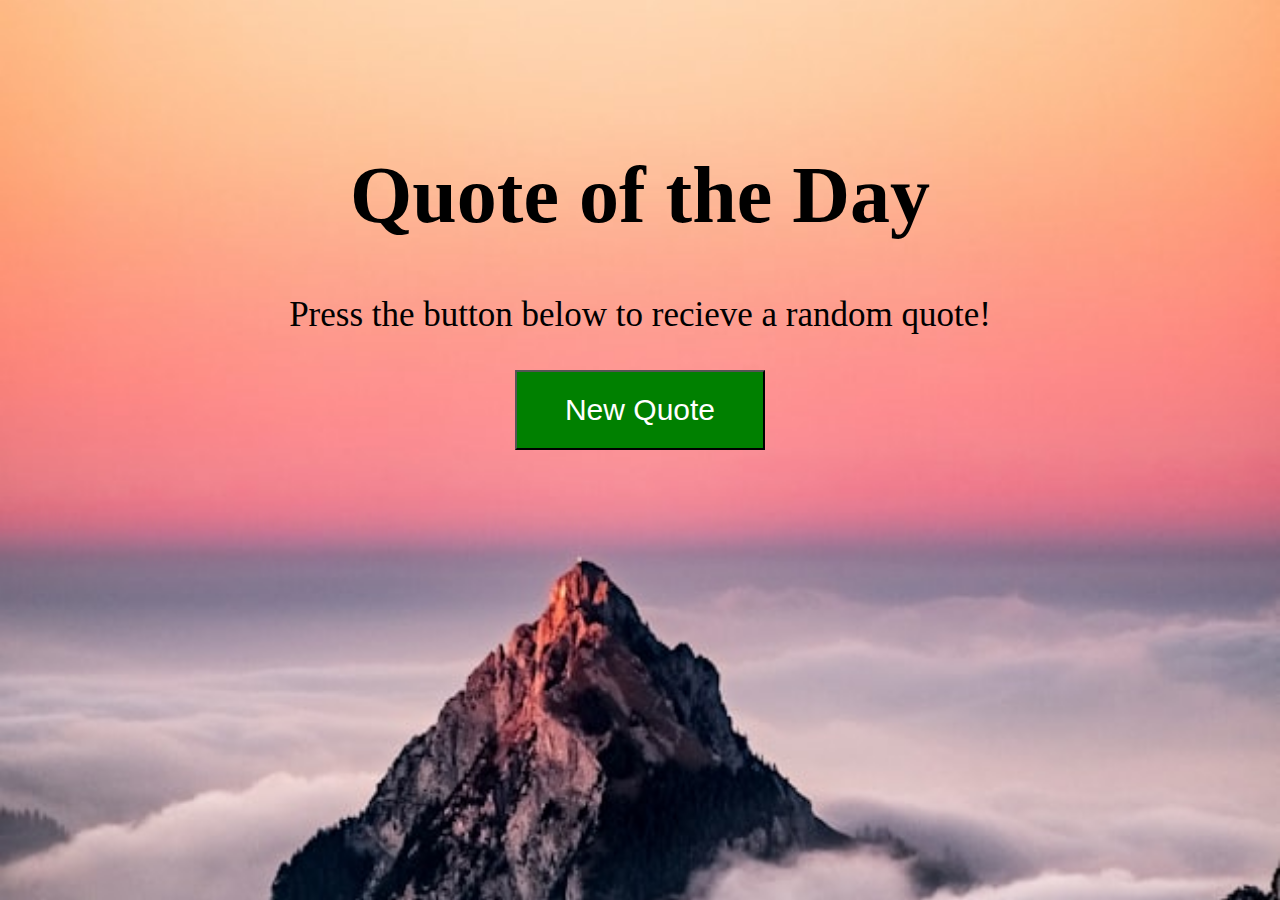
==== commit 4669a25b: "Add files via upload" ====
--- a/index.html
+++ b/index.html
@@ -1,83 +1,22 @@
+
 <!DOCTYPE html>
-<html>
-
+<html lang="en">
 <head>
-    <meta charset="UTF-8" />
-    <title>Bookmark</title>
-    <!-- ===== favicon ===== -->
-    <link rel="icon" href="./img/favicon.png" />
-    <!-- ===== Font Awesome  ===== -->
-    <link rel="stylesheet" href="./css/all.min.css" />
-    <!-- ===== Bootstrap Framework ===== -->
-    <link rel="stylesheet" href="./css/bootstrap.min.css" />
-    <!-- ===== Main Style sheet ===== -->
-    <link rel="stylesheet" href="./css/main.css" />
-    <link rel="stylesheet" href="https://cdnjs.cloudflare.com/ajax/libs/font-awesome/6.5.2/css/all.min.css"
-        integrity="sha512-SnH5WK+bZxgPHs44uWIX+LLJAJ9/2PkPKZ5QiAj6Ta86w+fsb2TkcmfRyVX3pBnMFcV7oQPJkl9QevSCWr3W6A=="
-        crossorigin="anonymous" referrerpolicy="no-referrer" />
+    <meta charset="UTF-8">
+    <meta name="viewport" content="width=device-width, initial-scale=1.0">
+    <meta http-equiv="X-UA-Compatible" content="ie=edge">
+    <link rel="stylesheet" href="css/main.css">
+    <title>Quotes Web</title>
 </head>
 <body>
+    <div class="content">
+        <h1>Quote of the Day</h1>
+        <p>Press the button below to recieve a random quote!</p>
 
-    
-    <main class="interface py-5 position-relative">
-        <div class="container d-flex flex-column justify-content-center align-items-center">
-            <h1 class="py-2 position-relative">Bookmarker</h1>
-            <div
-                class="bookmark-body w-100 p-3 py-4 mt-5 d-flex flex-column justify-content-center align-items-center gap-4">
-                <h2>
-                    <i class="fa-solid fa-bookmark ico-book"></i>
-                    Bookmark your favorite sites
-                    <i class="fa-solid fa-bookmark ico-book"></i>
-                </h2>
-                <div class="site-name w-100 d-flex flex-column justify-content-center">
-                    <label for="bookmarkName" class="pb-2 fw-semibold ico-lab fs-5">
-                        <i class="fa-solid fa-book-bookmark pe-2"></i>
-                        Site Name</label>
-                    <input type="text" placeholder="Bookmark Name" class="form-control" id="bookmarkName" />
-                </div>
-                <div class="site-url w-100 d-flex flex-column justify-content-center">
-                    <label for="bookmarkURL" class="pb-2 fw-semibold ico-lab fs-5">
-                        <i class="fa-solid fa-link pe-2"></i>Site URL</label>
-                    <input type="url" placeholder="Website URL" class="form-control" id="bookmarkURL" />
-                </div>
-                <button class="btn btn-submit px-5" id="submitBtn">Submit</button>
-            </div>
-            <table class="table mt-4 text-center bg-light">
-                <thead>
-                    <th class="text-capitalize titlle">index</th>
-                    <th class="text-capitalize titlle">Website Name</th>
-                    <th class="text-capitalize titlle">Visit</th>
-                    <th class="text-capitalize titlle">Delete</th>
-                </thead>
-                <tbody id="tableContent"></tbody>
-            </table>
-        </div>
-        <div
-            class="box-info position-absolute start-0 top-0 w-100 h-100 d-flex justify-content-center align-items-center d-none">
-            <div class="box-conent bg-white p-4 rounded-2 shadow-lg">
-                <header class="box-header w-100 d-flex justify-content-between align-items-center mb-4">
-                    <div class="circles d-flex">
-                        <span class="rounded-circle me-2"></span>
-                        <span class="rounded-circle me-2"></span>
-                        <span class="rounded-circle me-2"></span>
-                    </div>
-                    <button class="btn border-0" id="closeBtn">
-                        <i class="fa-solid fa-xmark close fs-3"></i>
-                    </button>
-                </header>
-                <p class="m-0 pb-2">
-                    Site Name or Url is not valid , Please follow the instructions below :
-                </p>
-                <ol class="rules list-unstyled m-0">
-                    <li>
-                        <i class="fa-regular fa-circle-right p-2"></i>Enter at least three letters</li>
-                    <li>
-                        <i class="fa-regular fa-circle-right p-2"></i>Enter a valid website</li>
-                </ol>
-            </div>
-        </div>
-    </main>
+        <button onclick="generateQuote();"><span>New Quote</span></button>
+        <p id="quoteOutput"></p>
+        <p id="authorOutput"></p>
+    </div>
     <script src="js/index.js"></script>
 </body>
-
 </html>--- a/css/main.css
+++ b/css/main.css
@@ -1,151 +1,38 @@
-@import url("https://fonts.googleapis.com/css2?family=Bree+Serif&family=PT+Sans+Caption:wght@400;700&family=Pacifico&family=Righteous&family=Saira+Condensed:wght@300;400;500;600;700;800&display=swap");
-
-body {
-    font-family: "PT Sans Caption", sans-serif;
-}
-
-*::selection {
-    background-color: #fec260;
-    color: #352e28;
-}
-
-main {
-    min-height: 100vh;
-    background-color: #15122e;
-}
-
-main h1 {
-    font-size: 47px;
-    font-family: "Pacifico", cursive;
-    color: orangered;
-    isolation: isolate; 
-}
-
-main h1::before {
-    content: "";
-    position: absolute;
-    width: 100%;
-    height: 25%;
-    left: 0;
-    bottom: 10px;
-    background-color: yellowgreen;
-    transition: height .7s;
-    z-index: -1;
-}
-
-main h1:hover::before {
-    height: 55%;
-}
-
-.ico-lab{
-color: #3ca66c;
-}
-
-.bookmark-body {
-    border-width: 2px 0 2px 0;
-    border-style: dotted;
-    border-color: #352e28;
-}
-
-.bookmark-body h2 {
-    font-family: "Righteous";
-    font-size: 25px;
-    /* background-image: linear-gradient(to bottom ,rgba(0,0,0,0) , #b5ac30);  */
-    color: #3ca66c;
-}
-
-.ico-book{
-    color: #a03315 !important;
-}
-
-.form-control:focus {
-    color: #212529;
-    background-color: #fff;
-    border-color: #d99c39;
-    outline: 1;
-    box-shadow: 0 0 0 8px #fec26055;
-}
-
-.btn-delete {
-    --bs-btn-color: #fff;
-    --bs-btn-bg: #eb1d36;
-    --bs-btn-border-color: #eb1d36;
-    --bs-btn-hover-color: #fff;
-    --bs-btn-hover-bg: #d30820;
-    --bs-btn-hover-border-color: #ba081d;
-}
-
-.btn-submit {
-    --bs-btn-color: #fff;
-    --bs-btn-bg: #d1512d;
-    --bs-btn-border-color: #d1512d;
-    --bs-btn-hover-color: #fff;
-    --bs-btn-hover-bg: #bb4120;
-    --bs-btn-hover-border-color: #a03315;
-}
-
-.btn-visit {
-    --bs-btn-color: #fff;
-    --bs-btn-bg: #9eb23b;
-    --bs-btn-border-color: #9eb23b;
-    --bs-btn-hover-color: #fff;
-    --bs-btn-hover-bg: #8a9e23;
-    --bs-btn-hover-border-color: #6e8018;
-}
-
-table {
-    vertical-align: middle !important;
-}
-
-.box-info {
-    background-color: #0007;
-}
-
-.box-conent {
-    width: 500px;
-    z-index: 10;
-}
-
-.box-conent p {
-    font-family: "Bree Serif", serif;
-    font-size: 21px;
-    line-height: 1.3;
-    color: #352e28;
-}
-
-.titlle{
-    color: #161353 !important;
-    background-color: aquamarine !important;
+body{
+    background-image: url(../imgs//photo-1540979388789-6cee28a1cdc9.jfif);
+    background-repeat: no-repeat;
+    background-position: center;
+    background-size: cover;
+    height: 80vh;
 }
 
 
-.rules li {
-    font-size: 18px;
-    padding-top: 10px;
+.content {
+    text-align: center;
 }
 
-.rules i {
-    color: #bb4120;
+.content h1 {
+    margin-top: 150px;
+    font-size: 80px;
+    font-family: Impact;
 }
 
-.circles span {
-    display: block;
-    width: 20px;
-    height: 20px;
+.content button {
+    width: 250px;
+    height: 80px;
+    background-color: green;
+    color: white;
 }
 
-.circles span:nth-child(1) {
-    background-color: red;
+.content p{
+    font-size: 35px;
 }
 
-.circles span:nth-child(2) {
-    background-color: yellow;
+button:hover{
+    background-color: rgb(255, 0, 0);
+    transition: 2s all;
 }
 
-.circles span:nth-child(3) {
-    background-color: green;
-}
-
-.logo {
-    width: 40px;
+span{
+    font-size: 30px;
 }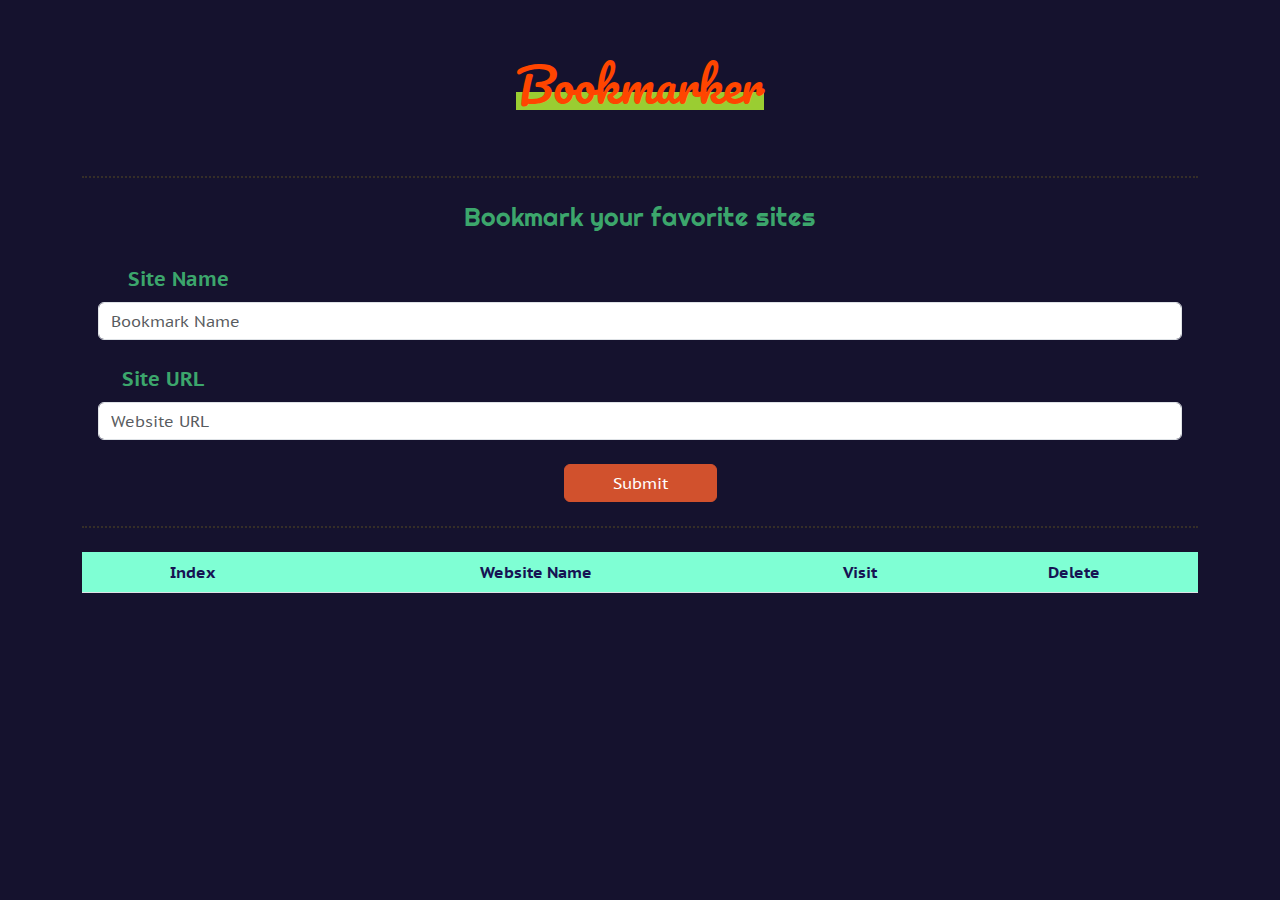
==== commit 14d98740: "Add files via upload" ====
--- a/index.html
+++ b/index.html
@@ -1,22 +1,83 @@
+<!DOCTYPE html>
+<html>
 
-<!DOCTYPE html>
-<html lang="en">
 <head>
-    <meta charset="UTF-8">
-    <meta name="viewport" content="width=device-width, initial-scale=1.0">
-    <meta http-equiv="X-UA-Compatible" content="ie=edge">
-    <link rel="stylesheet" href="css/main.css">
-    <title>Quotes Web</title>
+    <meta charset="UTF-8" />
+    <title>Bookmark</title>
+    <!-- ===== favicon ===== -->
+    <link rel="icon" href="./img/favicon.png" />
+    <!-- ===== Font Awesome  ===== -->
+    <link rel="stylesheet" href="./css/all.min.css" />
+    <!-- ===== Bootstrap Framework ===== -->
+    <link rel="stylesheet" href="./css/bootstrap.min.css" />
+    <!-- ===== Main Style sheet ===== -->
+    <link rel="stylesheet" href="./css/main.css" />
+    <link rel="stylesheet" href="https://cdnjs.cloudflare.com/ajax/libs/font-awesome/6.5.2/css/all.min.css"
+        integrity="sha512-SnH5WK+bZxgPHs44uWIX+LLJAJ9/2PkPKZ5QiAj6Ta86w+fsb2TkcmfRyVX3pBnMFcV7oQPJkl9QevSCWr3W6A=="
+        crossorigin="anonymous" referrerpolicy="no-referrer" />
 </head>
 <body>
-    <div class="content">
-        <h1>Quote of the Day</h1>
-        <p>Press the button below to recieve a random quote!</p>
 
-        <button onclick="generateQuote();"><span>New Quote</span></button>
-        <p id="quoteOutput"></p>
-        <p id="authorOutput"></p>
-    </div>
+    
+    <main class="interface py-5 position-relative">
+        <div class="container d-flex flex-column justify-content-center align-items-center">
+            <h1 class="py-2 position-relative">Bookmarker</h1>
+            <div
+                class="bookmark-body w-100 p-3 py-4 mt-5 d-flex flex-column justify-content-center align-items-center gap-4">
+                <h2>
+                    <i class="fa-solid fa-bookmark ico-book"></i>
+                    Bookmark your favorite sites
+                    <i class="fa-solid fa-bookmark ico-book"></i>
+                </h2>
+                <div class="site-name w-100 d-flex flex-column justify-content-center">
+                    <label for="bookmarkName" class="pb-2 fw-semibold ico-lab fs-5">
+                        <i class="fa-solid fa-book-bookmark pe-2"></i>
+                        Site Name</label>
+                    <input type="text" placeholder="Bookmark Name" class="form-control" id="bookmarkName" />
+                </div>
+                <div class="site-url w-100 d-flex flex-column justify-content-center">
+                    <label for="bookmarkURL" class="pb-2 fw-semibold ico-lab fs-5">
+                        <i class="fa-solid fa-link pe-2"></i>Site URL</label>
+                    <input type="url" placeholder="Website URL" class="form-control" id="bookmarkURL" />
+                </div>
+                <button class="btn btn-submit px-5" id="submitBtn">Submit</button>
+            </div>
+            <table class="table mt-4 text-center bg-light">
+                <thead>
+                    <th class="text-capitalize titlle">index</th>
+                    <th class="text-capitalize titlle">Website Name</th>
+                    <th class="text-capitalize titlle">Visit</th>
+                    <th class="text-capitalize titlle">Delete</th>
+                </thead>
+                <tbody id="tableContent"></tbody>
+            </table>
+        </div>
+        <div
+            class="box-info position-absolute start-0 top-0 w-100 h-100 d-flex justify-content-center align-items-center d-none">
+            <div class="box-conent bg-white p-4 rounded-2 shadow-lg">
+                <header class="box-header w-100 d-flex justify-content-between align-items-center mb-4">
+                    <div class="circles d-flex">
+                        <span class="rounded-circle me-2"></span>
+                        <span class="rounded-circle me-2"></span>
+                        <span class="rounded-circle me-2"></span>
+                    </div>
+                    <button class="btn border-0" id="closeBtn">
+                        <i class="fa-solid fa-xmark close fs-3"></i>
+                    </button>
+                </header>
+                <p class="m-0 pb-2">
+                    Site Name or Url is not valid , Please follow the instructions below :
+                </p>
+                <ol class="rules list-unstyled m-0">
+                    <li>
+                        <i class="fa-regular fa-circle-right p-2"></i>Enter at least three letters</li>
+                    <li>
+                        <i class="fa-regular fa-circle-right p-2"></i>Enter a valid website</li>
+                </ol>
+            </div>
+        </div>
+    </main>
     <script src="js/index.js"></script>
 </body>
+
 </html>--- a/css/all.min.css
+++ b/css/all.min.css
@@ -0,0 +1,9 @@
+/*!
+ * Font Awesome Free 6.5.2 by @fontawesome - https://fontawesome.com
+ * License - https://fontawesome.com/license/free (Icons: CC BY 4.0, Fonts: SIL OFL 1.1, Code: MIT License)
+ * Copyright 2024 Fonticons, Inc.
+ */
+.fa{font-family:var(--fa-style-family,"Font Awesome 6 Free");font-weight:var(--fa-style,900)}.fa,.fa-brands,.fa-classic,.fa-regular,.fa-sharp,.fa-solid,.fab,.far,.fas{-moz-osx-font-smoothing:grayscale;-webkit-font-smoothing:antialiased;display:var(--fa-display,inline-block);font-style:normal;font-variant:normal;line-height:1;text-rendering:auto}.fa-classic,.fa-regular,.fa-solid,.far,.fas{font-family:"Font Awesome 6 Free"}.fa-brands,.fab{font-family:"Font Awesome 6 Brands"}.fa-1x{font-size:1em}.fa-2x{font-size:2em}.fa-3x{font-size:3em}.fa-4x{font-size:4em}.fa-5x{font-size:5em}.fa-6x{font-size:6em}.fa-7x{font-size:7em}.fa-8x{font-size:8em}.fa-9x{font-size:9em}.fa-10x{font-size:10em}.fa-2xs{font-size:.625em;line-height:.1em;vertical-align:.225em}.fa-xs{font-size:.75em;line-height:.08333em;vertical-align:.125em}.fa-sm{font-size:.875em;line-height:.07143em;vertical-align:.05357em}.fa-lg{font-size:1.25em;line-height:.05em;vertical-align:-.075em}.fa-xl{font-size:1.5em;line-height:.04167em;vertical-align:-.125em}.fa-2xl{font-size:2em;line-height:.03125em;vertical-align:-.1875em}.fa-fw{text-align:center;width:1.25em}.fa-ul{list-style-type:none;margin-left:var(--fa-li-margin,2.5em);padding-left:0}.fa-ul>li{position:relative}.fa-li{left:calc(var(--fa-li-width, 2em)*-1);position:absolute;text-align:center;width:var(--fa-li-width,2em);line-height:inherit}.fa-border{border-radius:var(--fa-border-radius,.1em);border:var(--fa-border-width,.08em) var(--fa-border-style,solid) var(--fa-border-color,#eee);padding:var(--fa-border-padding,.2em .25em .15em)}.fa-pull-left{float:left;margin-right:var(--fa-pull-margin,.3em)}.fa-pull-right{float:right;margin-left:var(--fa-pull-margin,.3em)}.fa-beat{-webkit-animation-name:fa-beat;animation-name:fa-beat;-webkit-animation-delay:var(--fa-animation-delay,0s);animation-delay:var(--fa-animation-delay,0s);-webkit-animation-direction:var(--fa-animation-direction,normal);animation-direction:var(--fa-animation-direction,normal);-webkit-animation-duration:var(--fa-animation-duration,1s);animation-duration:var(--fa-animation-duration,1s);-webkit-animation-iteration-count:var(--fa-animation-iteration-count,infinite);animation-iteration-count:var(--fa-animation-iteration-count,infinite);-webkit-animation-timing-function:var(--fa-animation-timing,ease-in-out);animation-timing-function:var(--fa-animation-timing,ease-in-out)}.fa-bounce{-webkit-animation-name:fa-bounce;animation-name:fa-bounce;-webkit-animation-delay:var(--fa-animation-delay,0s);animation-delay:var(--fa-animation-delay,0s);-webkit-animation-direction:var(--fa-animation-direction,normal);animation-direction:var(--fa-animation-direction,normal);-webkit-animation-duration:var(--fa-animation-duration,1s);animation-duration:var(--fa-animation-duration,1s);-webkit-animation-iteration-count:var(--fa-animation-iteration-count,infinite);animation-iteration-count:var(--fa-animation-iteration-count,infinite);-webkit-animation-timing-function:var(--fa-animation-timing,cubic-bezier(.28,.84,.42,1));animation-timing-function:var(--fa-animation-timing,cubic-bezier(.28,.84,.42,1))}.fa-fade{-webkit-animation-name:fa-fade;animation-name:fa-fade;-webkit-animation-iteration-count:var(--fa-animation-iteration-count,infinite);animation-iteration-count:var(--fa-animation-iteration-count,infinite);-webkit-animation-timing-function:var(--fa-animation-timing,cubic-bezier(.4,0,.6,1));animation-timing-function:var(--fa-animation-timing,cubic-bezier(.4,0,.6,1))}.fa-beat-fade,.fa-fade{-webkit-animation-delay:var(--fa-animation-delay,0s);animation-delay:var(--fa-animation-delay,0s);-webkit-animation-direction:var(--fa-animation-direction,normal);animation-direction:var(--fa-animation-direction,normal);-webkit-animation-duration:var(--fa-animation-duration,1s);animation-duration:var(--fa-animation-duration,1s)}.fa-beat-fade{-webkit-animation-name:fa-beat-fade;animation-name:fa-beat-fade;-webkit-animation-iteration-count:var(--fa-animation-iteration-count,infinite);animation-iteration-count:var(--fa-animation-iteration-count,infinite);-webkit-animation-timing-function:var(--fa-animation-timing,cubic-bezier(.4,0,.6,1));animation-timing-function:var(--fa-animation-timing,cubic-bezier(.4,0,.6,1))}.fa-flip{-webkit-animation-name:fa-flip;animation-name:fa-flip;-webkit-animation-delay:var(--fa-animation-delay,0s);animation-delay:var(--fa-animation-delay,0s);-webkit-animation-direction:var(--fa-animation-direction,normal);animation-direction:var(--fa-animation-direction,normal);-webkit-animation-duration:var(--fa-animation-duration,1s);animation-duration:var(--fa-animation-duration,1s);-webkit-animation-iteration-count:var(--fa-animation-iteration-count,infinite);animation-iteration-count:var(--fa-animation-iteration-count,infinite);-webkit-animation-timing-function:var(--fa-animation-timing,ease-in-out);animation-timing-function:var(--fa-animation-timing,ease-in-out)}.fa-shake{-webkit-animation-name:fa-shake;animation-name:fa-shake;-webkit-animation-duration:var(--fa-animation-duration,1s);animation-duration:var(--fa-animation-duration,1s);-webkit-animation-iteration-count:var(--fa-animation-iteration-count,infinite);animation-iteration-count:var(--fa-animation-iteration-count,infinite);-webkit-animation-timing-function:var(--fa-animation-timing,linear);animation-timing-function:var(--fa-animation-timing,linear)}.fa-shake,.fa-spin{-webkit-animation-delay:var(--fa-animation-delay,0s);animation-delay:var(--fa-animation-delay,0s);-webkit-animation-direction:var(--fa-animation-direction,normal);animation-direction:var(--fa-animation-direction,normal)}.fa-spin{-webkit-animation-name:fa-spin;animation-name:fa-spin;-webkit-animation-duration:var(--fa-animation-duration,2s);animation-duration:var(--fa-animation-duration,2s);-webkit-animation-iteration-count:var(--fa-animation-iteration-count,infinite);animation-iteration-count:var(--fa-animation-iteration-count,infinite);-webkit-animation-timing-function:var(--fa-animation-timing,linear);animation-timing-function:var(--fa-animation-timing,linear)}.fa-spin-reverse{--fa-animation-direction:reverse}.fa-pulse,.fa-spin-pulse{-webkit-animation-name:fa-spin;animation-name:fa-spin;-webkit-animation-direction:var(--fa-animation-direction,normal);animation-direction:var(--fa-animation-direction,normal);-webkit-animation-duration:var(--fa-animation-duration,1s);animation-duration:var(--fa-animation-duration,1s);-webkit-animation-iteration-count:var(--fa-animation-iteration-count,infinite);animation-iteration-count:var(--fa-animation-iteration-count,infinite);-webkit-animation-timing-function:var(--fa-animation-timing,steps(8));animation-timing-function:var(--fa-animation-timing,steps(8))}@media (prefers-reduced-motion:reduce){.fa-beat,.fa-beat-fade,.fa-bounce,.fa-fade,.fa-flip,.fa-pulse,.fa-shake,.fa-spin,.fa-spin-pulse{-webkit-animation-delay:-1ms;animation-delay:-1ms;-webkit-animation-duration:1ms;animation-duration:1ms;-webkit-animation-iteration-count:1;animation-iteration-count:1;-webkit-transition-delay:0s;transition-delay:0s;-webkit-transition-duration:0s;transition-duration:0s}}@-webkit-keyframes fa-beat{0%,90%{-webkit-transform:scale(1);transform:scale(1)}45%{-webkit-transform:scale(var(--fa-beat-scale,1.25));transform:scale(var(--fa-beat-scale,1.25))}}@keyframes fa-beat{0%,90%{-webkit-transform:scale(1);transform:scale(1)}45%{-webkit-transform:scale(var(--fa-beat-scale,1.25));transform:scale(var(--fa-beat-scale,1.25))}}@-webkit-keyframes fa-bounce{0%{-webkit-transform:scale(1) translateY(0);transform:scale(1) translateY(0)}10%{-webkit-transform:scale(var(--fa-bounce-start-scale-x,1.1),var(--fa-bounce-start-scale-y,.9)) translateY(0);transform:scale(var(--fa-bounce-start-scale-x,1.1),var(--fa-bounce-start-scale-y,.9)) translateY(0)}30%{-webkit-transform:scale(var(--fa-bounce-jump-scale-x,.9),var(--fa-bounce-jump-scale-y,1.1)) translateY(var(--fa-bounce-height,-.5em));transform:scale(var(--fa-bounce-jump-scale-x,.9),var(--fa-bounce-jump-scale-y,1.1)) translateY(var(--fa-bounce-height,-.5em))}50%{-webkit-transform:scale(var(--fa-bounce-land-scale-x,1.05),var(--fa-bounce-land-scale-y,.95)) translateY(0);transform:scale(var(--fa-bounce-land-scale-x,1.05),var(--fa-bounce-land-scale-y,.95)) translateY(0)}57%{-webkit-transform:scale(1) translateY(var(--fa-bounce-rebound,-.125em));transform:scale(1) translateY(var(--fa-bounce-rebound,-.125em))}64%{-webkit-transform:scale(1) translateY(0);transform:scale(1) translateY(0)}to{-webkit-transform:scale(1) translateY(0);transform:scale(1) translateY(0)}}@keyframes fa-bounce{0%{-webkit-transform:scale(1) translateY(0);transform:scale(1) translateY(0)}10%{-webkit-transform:scale(var(--fa-bounce-start-scale-x,1.1),var(--fa-bounce-start-scale-y,.9)) translateY(0);transform:scale(var(--fa-bounce-start-scale-x,1.1),var(--fa-bounce-start-scale-y,.9)) translateY(0)}30%{-webkit-transform:scale(var(--fa-bounce-jump-scale-x,.9),var(--fa-bounce-jump-scale-y,1.1)) translateY(var(--fa-bounce-height,-.5em));transform:scale(var(--fa-bounce-jump-scale-x,.9),var(--fa-bounce-jump-scale-y,1.1)) translateY(var(--fa-bounce-height,-.5em))}50%{-webkit-transform:scale(var(--fa-bounce-land-scale-x,1.05),var(--fa-bounce-land-scale-y,.95)) translateY(0);transform:scale(var(--fa-bounce-land-scale-x,1.05),var(--fa-bounce-land-scale-y,.95)) translateY(0)}57%{-webkit-transform:scale(1) translateY(var(--fa-bounce-rebound,-.125em));transform:scale(1) translateY(var(--fa-bounce-rebound,-.125em))}64%{-webkit-transform:scale(1) translateY(0);transform:scale(1) translateY(0)}to{-webkit-transform:scale(1) translateY(0);transform:scale(1) translateY(0)}}@-webkit-keyframes fa-fade{50%{opacity:var(--fa-fade-opacity,.4)}}@keyframes fa-fade{50%{opacity:var(--fa-fade-opacity,.4)}}@-webkit-keyframes fa-beat-fade{0%,to{opacity:var(--fa-beat-fade-opacity,.4);-webkit-transform:scale(1);transform:scale(1)}50%{opacity:1;-webkit-transform:scale(var(--fa-beat-fade-scale,1.125));transform:scale(var(--fa-beat-fade-scale,1.125))}}@keyframes fa-beat-fade{0%,to{opacity:var(--fa-beat-fade-opacity,.4);-webkit-transform:scale(1);transform:scale(1)}50%{opacity:1;-webkit-transform:scale(var(--fa-beat-fade-scale,1.125));transform:scale(var(--fa-beat-fade-scale,1.125))}}@-webkit-keyframes fa-flip{50%{-webkit-transform:rotate3d(var(--fa-flip-x,0),var(--fa-flip-y,1),var(--fa-flip-z,0),var(--fa-flip-angle,-180deg));transform:rotate3d(var(--fa-flip-x,0),var(--fa-flip-y,1),var(--fa-flip-z,0),var(--fa-flip-angle,-180deg))}}@keyframes fa-flip{50%{-webkit-transform:rotate3d(var(--fa-flip-x,0),var(--fa-flip-y,1),var(--fa-flip-z,0),var(--fa-flip-angle,-180deg));transform:rotate3d(var(--fa-flip-x,0),var(--fa-flip-y,1),var(--fa-flip-z,0),var(--fa-flip-angle,-180deg))}}@-webkit-keyframes fa-shake{0%{-webkit-transform:rotate(-15deg);transform:rotate(-15deg)}4%{-webkit-transform:rotate(15deg);transform:rotate(15deg)}8%,24%{-webkit-transform:rotate(-18deg);transform:rotate(-18deg)}12%,28%{-webkit-transform:rotate(18deg);transform:rotate(18deg)}16%{-webkit-transform:rotate(-22deg);transform:rotate(-22deg)}20%{-webkit-transform:rotate(22deg);transform:rotate(22deg)}32%{-webkit-transform:rotate(-12deg);transform:rotate(-12deg)}36%{-webkit-transform:rotate(12deg);transform:rotate(12deg)}40%,to{-webkit-transform:rotate(0deg);transform:rotate(0deg)}}@keyframes fa-shake{0%{-webkit-transform:rotate(-15deg);transform:rotate(-15deg)}4%{-webkit-transform:rotate(15deg);transform:rotate(15deg)}8%,24%{-webkit-transform:rotate(-18deg);transform:rotate(-18deg)}12%,28%{-webkit-transform:rotate(18deg);transform:rotate(18deg)}16%{-webkit-transform:rotate(-22deg);transform:rotate(-22deg)}20%{-webkit-transform:rotate(22deg);transform:rotate(22deg)}32%{-webkit-transform:rotate(-12deg);transform:rotate(-12deg)}36%{-webkit-transform:rotate(12deg);transform:rotate(12deg)}40%,to{-webkit-transform:rotate(0deg);transform:rotate(0deg)}}@-webkit-keyframes fa-spin{0%{-webkit-transform:rotate(0deg);transform:rotate(0deg)}to{-webkit-transform:rotate(1turn);transform:rotate(1turn)}}@keyframes fa-spin{0%{-webkit-transform:rotate(0deg);transform:rotate(0deg)}to{-webkit-transform:rotate(1turn);transform:rotate(1turn)}}.fa-rotate-90{-webkit-transform:rotate(90deg);transform:rotate(90deg)}.fa-rotate-180{-webkit-transform:rotate(180deg);transform:rotate(180deg)}.fa-rotate-270{-webkit-transform:rotate(270deg);transform:rotate(270deg)}.fa-flip-horizontal{-webkit-transform:scaleX(-1);transform:scaleX(-1)}.fa-flip-vertical{-webkit-transform:scaleY(-1);transform:scaleY(-1)}.fa-flip-both,.fa-flip-horizontal.fa-flip-vertical{-webkit-transform:scale(-1);transform:scale(-1)}.fa-rotate-by{-webkit-transform:rotate(var(--fa-rotate-angle,0));transform:rotate(var(--fa-rotate-angle,0))}.fa-stack{display:inline-block;height:2em;line-height:2em;position:relative;vertical-align:middle;width:2.5em}.fa-stack-1x,.fa-stack-2x{left:0;position:absolute;text-align:center;width:100%;z-index:var(--fa-stack-z-index,auto)}.fa-stack-1x{line-height:inherit}.fa-stack-2x{font-size:2em}.fa-inverse{color:var(--fa-inverse,#fff)}
+
+.fa-0:before{content:"\30"}.fa-1:before{content:"\31"}.fa-2:before{content:"\32"}.fa-3:before{content:"\33"}.fa-4:before{content:"\34"}.fa-5:before{content:"\35"}.fa-6:before{content:"\36"}.fa-7:before{content:"\37"}.fa-8:before{content:"\38"}.fa-9:before{content:"\39"}.fa-fill-drip:before{content:"\f576"}.fa-arrows-to-circle:before{content:"\e4bd"}.fa-chevron-circle-right:before,.fa-circle-chevron-right:before{content:"\f138"}.fa-at:before{content:"\40"}.fa-trash-alt:before,.fa-trash-can:before{content:"\f2ed"}.fa-text-height:before{content:"\f034"}.fa-user-times:before,.fa-user-xmark:before{content:"\f235"}.fa-stethoscope:before{content:"\f0f1"}.fa-comment-alt:before,.fa-message:before{content:"\f27a"}.fa-info:before{content:"\f129"}.fa-compress-alt:before,.fa-down-left-and-up-right-to-center:before{content:"\f422"}.fa-explosion:before{content:"\e4e9"}.fa-file-alt:before,.fa-file-lines:before,.fa-file-text:before{content:"\f15c"}.fa-wave-square:before{content:"\f83e"}.fa-ring:before{content:"\f70b"}.fa-building-un:before{content:"\e4d9"}.fa-dice-three:before{content:"\f527"}.fa-calendar-alt:before,.fa-calendar-days:before{content:"\f073"}.fa-anchor-circle-check:before{content:"\e4aa"}.fa-building-circle-arrow-right:before{content:"\e4d1"}.fa-volleyball-ball:before,.fa-volleyball:before{content:"\f45f"}.fa-arrows-up-to-line:before{content:"\e4c2"}.fa-sort-desc:before,.fa-sort-down:before{content:"\f0dd"}.fa-circle-minus:before,.fa-minus-circle:before{content:"\f056"}.fa-door-open:before{content:"\f52b"}.fa-right-from-bracket:before,.fa-sign-out-alt:before{content:"\f2f5"}.fa-atom:before{content:"\f5d2"}.fa-soap:before{content:"\e06e"}.fa-heart-music-camera-bolt:before,.fa-icons:before{content:"\f86d"}.fa-microphone-alt-slash:before,.fa-microphone-lines-slash:before{content:"\f539"}.fa-bridge-circle-check:before{content:"\e4c9"}.fa-pump-medical:before{content:"\e06a"}.fa-fingerprint:before{content:"\f577"}.fa-hand-point-right:before{content:"\f0a4"}.fa-magnifying-glass-location:before,.fa-search-location:before{content:"\f689"}.fa-forward-step:before,.fa-step-forward:before{content:"\f051"}.fa-face-smile-beam:before,.fa-smile-beam:before{content:"\f5b8"}.fa-flag-checkered:before{content:"\f11e"}.fa-football-ball:before,.fa-football:before{content:"\f44e"}.fa-school-circle-exclamation:before{content:"\e56c"}.fa-crop:before{content:"\f125"}.fa-angle-double-down:before,.fa-angles-down:before{content:"\f103"}.fa-users-rectangle:before{content:"\e594"}.fa-people-roof:before{content:"\e537"}.fa-people-line:before{content:"\e534"}.fa-beer-mug-empty:before,.fa-beer:before{content:"\f0fc"}.fa-diagram-predecessor:before{content:"\e477"}.fa-arrow-up-long:before,.fa-long-arrow-up:before{content:"\f176"}.fa-burn:before,.fa-fire-flame-simple:before{content:"\f46a"}.fa-male:before,.fa-person:before{content:"\f183"}.fa-laptop:before{content:"\f109"}.fa-file-csv:before{content:"\f6dd"}.fa-menorah:before{content:"\f676"}.fa-truck-plane:before{content:"\e58f"}.fa-record-vinyl:before{content:"\f8d9"}.fa-face-grin-stars:before,.fa-grin-stars:before{content:"\f587"}.fa-bong:before{content:"\f55c"}.fa-pastafarianism:before,.fa-spaghetti-monster-flying:before{content:"\f67b"}.fa-arrow-down-up-across-line:before{content:"\e4af"}.fa-spoon:before,.fa-utensil-spoon:before{content:"\f2e5"}.fa-jar-wheat:before{content:"\e517"}.fa-envelopes-bulk:before,.fa-mail-bulk:before{content:"\f674"}.fa-file-circle-exclamation:before{content:"\e4eb"}.fa-circle-h:before,.fa-hospital-symbol:before{content:"\f47e"}.fa-pager:before{content:"\f815"}.fa-address-book:before,.fa-contact-book:before{content:"\f2b9"}.fa-strikethrough:before{content:"\f0cc"}.fa-k:before{content:"\4b"}.fa-landmark-flag:before{content:"\e51c"}.fa-pencil-alt:before,.fa-pencil:before{content:"\f303"}.fa-backward:before{content:"\f04a"}.fa-caret-right:before{content:"\f0da"}.fa-comments:before{content:"\f086"}.fa-file-clipboard:before,.fa-paste:before{content:"\f0ea"}.fa-code-pull-request:before{content:"\e13c"}.fa-clipboard-list:before{content:"\f46d"}.fa-truck-loading:before,.fa-truck-ramp-box:before{content:"\f4de"}.fa-user-check:before{content:"\f4fc"}.fa-vial-virus:before{content:"\e597"}.fa-sheet-plastic:before{content:"\e571"}.fa-blog:before{content:"\f781"}.fa-user-ninja:before{content:"\f504"}.fa-person-arrow-up-from-line:before{content:"\e539"}.fa-scroll-torah:before,.fa-torah:before{content:"\f6a0"}.fa-broom-ball:before,.fa-quidditch-broom-ball:before,.fa-quidditch:before{content:"\f458"}.fa-toggle-off:before{content:"\f204"}.fa-archive:before,.fa-box-archive:before{content:"\f187"}.fa-person-drowning:before{content:"\e545"}.fa-arrow-down-9-1:before,.fa-sort-numeric-desc:before,.fa-sort-numeric-down-alt:before{content:"\f886"}.fa-face-grin-tongue-squint:before,.fa-grin-tongue-squint:before{content:"\f58a"}.fa-spray-can:before{content:"\f5bd"}.fa-truck-monster:before{content:"\f63b"}.fa-w:before{content:"\57"}.fa-earth-africa:before,.fa-globe-africa:before{content:"\f57c"}.fa-rainbow:before{content:"\f75b"}.fa-circle-notch:before{content:"\f1ce"}.fa-tablet-alt:before,.fa-tablet-screen-button:before{content:"\f3fa"}.fa-paw:before{content:"\f1b0"}.fa-cloud:before{content:"\f0c2"}.fa-trowel-bricks:before{content:"\e58a"}.fa-face-flushed:before,.fa-flushed:before{content:"\f579"}.fa-hospital-user:before{content:"\f80d"}.fa-tent-arrow-left-right:before{content:"\e57f"}.fa-gavel:before,.fa-legal:before{content:"\f0e3"}.fa-binoculars:before{content:"\f1e5"}.fa-microphone-slash:before{content:"\f131"}.fa-box-tissue:before{content:"\e05b"}.fa-motorcycle:before{content:"\f21c"}.fa-bell-concierge:before,.fa-concierge-bell:before{content:"\f562"}.fa-pen-ruler:before,.fa-pencil-ruler:before{content:"\f5ae"}.fa-people-arrows-left-right:before,.fa-people-arrows:before{content:"\e068"}.fa-mars-and-venus-burst:before{content:"\e523"}.fa-caret-square-right:before,.fa-square-caret-right:before{content:"\f152"}.fa-cut:before,.fa-scissors:before{content:"\f0c4"}.fa-sun-plant-wilt:before{content:"\e57a"}.fa-toilets-portable:before{content:"\e584"}.fa-hockey-puck:before{content:"\f453"}.fa-table:before{content:"\f0ce"}.fa-magnifying-glass-arrow-right:before{content:"\e521"}.fa-digital-tachograph:before,.fa-tachograph-digital:before{content:"\f566"}.fa-users-slash:before{content:"\e073"}.fa-clover:before{content:"\e139"}.fa-mail-reply:before,.fa-reply:before{content:"\f3e5"}.fa-star-and-crescent:before{content:"\f699"}.fa-house-fire:before{content:"\e50c"}.fa-minus-square:before,.fa-square-minus:before{content:"\f146"}.fa-helicopter:before{content:"\f533"}.fa-compass:before{content:"\f14e"}.fa-caret-square-down:before,.fa-square-caret-down:before{content:"\f150"}.fa-file-circle-question:before{content:"\e4ef"}.fa-laptop-code:before{content:"\f5fc"}.fa-swatchbook:before{content:"\f5c3"}.fa-prescription-bottle:before{content:"\f485"}.fa-bars:before,.fa-navicon:before{content:"\f0c9"}.fa-people-group:before{content:"\e533"}.fa-hourglass-3:before,.fa-hourglass-end:before{content:"\f253"}.fa-heart-broken:before,.fa-heart-crack:before{content:"\f7a9"}.fa-external-link-square-alt:before,.fa-square-up-right:before{content:"\f360"}.fa-face-kiss-beam:before,.fa-kiss-beam:before{content:"\f597"}.fa-film:before{content:"\f008"}.fa-ruler-horizontal:before{content:"\f547"}.fa-people-robbery:before{content:"\e536"}.fa-lightbulb:before{content:"\f0eb"}.fa-caret-left:before{content:"\f0d9"}.fa-circle-exclamation:before,.fa-exclamation-circle:before{content:"\f06a"}.fa-school-circle-xmark:before{content:"\e56d"}.fa-arrow-right-from-bracket:before,.fa-sign-out:before{content:"\f08b"}.fa-chevron-circle-down:before,.fa-circle-chevron-down:before{content:"\f13a"}.fa-unlock-alt:before,.fa-unlock-keyhole:before{content:"\f13e"}.fa-cloud-showers-heavy:before{content:"\f740"}.fa-headphones-alt:before,.fa-headphones-simple:before{content:"\f58f"}.fa-sitemap:before{content:"\f0e8"}.fa-circle-dollar-to-slot:before,.fa-donate:before{content:"\f4b9"}.fa-memory:before{content:"\f538"}.fa-road-spikes:before{content:"\e568"}.fa-fire-burner:before{content:"\e4f1"}.fa-flag:before{content:"\f024"}.fa-hanukiah:before{content:"\f6e6"}.fa-feather:before{content:"\f52d"}.fa-volume-down:before,.fa-volume-low:before{content:"\f027"}.fa-comment-slash:before{content:"\f4b3"}.fa-cloud-sun-rain:before{content:"\f743"}.fa-compress:before{content:"\f066"}.fa-wheat-alt:before,.fa-wheat-awn:before{content:"\e2cd"}.fa-ankh:before{content:"\f644"}.fa-hands-holding-child:before{content:"\e4fa"}.fa-asterisk:before{content:"\2a"}.fa-check-square:before,.fa-square-check:before{content:"\f14a"}.fa-peseta-sign:before{content:"\e221"}.fa-header:before,.fa-heading:before{content:"\f1dc"}.fa-ghost:before{content:"\f6e2"}.fa-list-squares:before,.fa-list:before{content:"\f03a"}.fa-phone-square-alt:before,.fa-square-phone-flip:before{content:"\f87b"}.fa-cart-plus:before{content:"\f217"}.fa-gamepad:before{content:"\f11b"}.fa-circle-dot:before,.fa-dot-circle:before{content:"\f192"}.fa-dizzy:before,.fa-face-dizzy:before{content:"\f567"}.fa-egg:before{content:"\f7fb"}.fa-house-medical-circle-xmark:before{content:"\e513"}.fa-campground:before{content:"\f6bb"}.fa-folder-plus:before{content:"\f65e"}.fa-futbol-ball:before,.fa-futbol:before,.fa-soccer-ball:before{content:"\f1e3"}.fa-paint-brush:before,.fa-paintbrush:before{content:"\f1fc"}.fa-lock:before{content:"\f023"}.fa-gas-pump:before{content:"\f52f"}.fa-hot-tub-person:before,.fa-hot-tub:before{content:"\f593"}.fa-map-location:before,.fa-map-marked:before{content:"\f59f"}.fa-house-flood-water:before{content:"\e50e"}.fa-tree:before{content:"\f1bb"}.fa-bridge-lock:before{content:"\e4cc"}.fa-sack-dollar:before{content:"\f81d"}.fa-edit:before,.fa-pen-to-square:before{content:"\f044"}.fa-car-side:before{content:"\f5e4"}.fa-share-alt:before,.fa-share-nodes:before{content:"\f1e0"}.fa-heart-circle-minus:before{content:"\e4ff"}.fa-hourglass-2:before,.fa-hourglass-half:before{content:"\f252"}.fa-microscope:before{content:"\f610"}.fa-sink:before{content:"\e06d"}.fa-bag-shopping:before,.fa-shopping-bag:before{content:"\f290"}.fa-arrow-down-z-a:before,.fa-sort-alpha-desc:before,.fa-sort-alpha-down-alt:before{content:"\f881"}.fa-mitten:before{content:"\f7b5"}.fa-person-rays:before{content:"\e54d"}.fa-users:before{content:"\f0c0"}.fa-eye-slash:before{content:"\f070"}.fa-flask-vial:before{content:"\e4f3"}.fa-hand-paper:before,.fa-hand:before{content:"\f256"}.fa-om:before{content:"\f679"}.fa-worm:before{content:"\e599"}.fa-house-circle-xmark:before{content:"\e50b"}.fa-plug:before{content:"\f1e6"}.fa-chevron-up:before{content:"\f077"}.fa-hand-spock:before{content:"\f259"}.fa-stopwatch:before{content:"\f2f2"}.fa-face-kiss:before,.fa-kiss:before{content:"\f596"}.fa-bridge-circle-xmark:before{content:"\e4cb"}.fa-face-grin-tongue:before,.fa-grin-tongue:before{content:"\f589"}.fa-chess-bishop:before{content:"\f43a"}.fa-face-grin-wink:before,.fa-grin-wink:before{content:"\f58c"}.fa-deaf:before,.fa-deafness:before,.fa-ear-deaf:before,.fa-hard-of-hearing:before{content:"\f2a4"}.fa-road-circle-check:before{content:"\e564"}.fa-dice-five:before{content:"\f523"}.fa-rss-square:before,.fa-square-rss:before{content:"\f143"}.fa-land-mine-on:before{content:"\e51b"}.fa-i-cursor:before{content:"\f246"}.fa-stamp:before{content:"\f5bf"}.fa-stairs:before{content:"\e289"}.fa-i:before{content:"\49"}.fa-hryvnia-sign:before,.fa-hryvnia:before{content:"\f6f2"}.fa-pills:before{content:"\f484"}.fa-face-grin-wide:before,.fa-grin-alt:before{content:"\f581"}.fa-tooth:before{content:"\f5c9"}.fa-v:before{content:"\56"}.fa-bangladeshi-taka-sign:before{content:"\e2e6"}.fa-bicycle:before{content:"\f206"}.fa-rod-asclepius:before,.fa-rod-snake:before,.fa-staff-aesculapius:before,.fa-staff-snake:before{content:"\e579"}.fa-head-side-cough-slash:before{content:"\e062"}.fa-ambulance:before,.fa-truck-medical:before{content:"\f0f9"}.fa-wheat-awn-circle-exclamation:before{content:"\e598"}.fa-snowman:before{content:"\f7d0"}.fa-mortar-pestle:before{content:"\f5a7"}.fa-road-barrier:before{content:"\e562"}.fa-school:before{content:"\f549"}.fa-igloo:before{content:"\f7ae"}.fa-joint:before{content:"\f595"}.fa-angle-right:before{content:"\f105"}.fa-horse:before{content:"\f6f0"}.fa-q:before{content:"\51"}.fa-g:before{content:"\47"}.fa-notes-medical:before{content:"\f481"}.fa-temperature-2:before,.fa-temperature-half:before,.fa-thermometer-2:before,.fa-thermometer-half:before{content:"\f2c9"}.fa-dong-sign:before{content:"\e169"}.fa-capsules:before{content:"\f46b"}.fa-poo-bolt:before,.fa-poo-storm:before{content:"\f75a"}.fa-face-frown-open:before,.fa-frown-open:before{content:"\f57a"}.fa-hand-point-up:before{content:"\f0a6"}.fa-money-bill:before{content:"\f0d6"}.fa-bookmark:before{content:"\f02e"}.fa-align-justify:before{content:"\f039"}.fa-umbrella-beach:before{content:"\f5ca"}.fa-helmet-un:before{content:"\e503"}.fa-bullseye:before{content:"\f140"}.fa-bacon:before{content:"\f7e5"}.fa-hand-point-down:before{content:"\f0a7"}.fa-arrow-up-from-bracket:before{content:"\e09a"}.fa-folder-blank:before,.fa-folder:before{content:"\f07b"}.fa-file-medical-alt:before,.fa-file-waveform:before{content:"\f478"}.fa-radiation:before{content:"\f7b9"}.fa-chart-simple:before{content:"\e473"}.fa-mars-stroke:before{content:"\f229"}.fa-vial:before{content:"\f492"}.fa-dashboard:before,.fa-gauge-med:before,.fa-gauge:before,.fa-tachometer-alt-average:before{content:"\f624"}.fa-magic-wand-sparkles:before,.fa-wand-magic-sparkles:before{content:"\e2ca"}.fa-e:before{content:"\45"}.fa-pen-alt:before,.fa-pen-clip:before{content:"\f305"}.fa-bridge-circle-exclamation:before{content:"\e4ca"}.fa-user:before{content:"\f007"}.fa-school-circle-check:before{content:"\e56b"}.fa-dumpster:before{content:"\f793"}.fa-shuttle-van:before,.fa-van-shuttle:before{content:"\f5b6"}.fa-building-user:before{content:"\e4da"}.fa-caret-square-left:before,.fa-square-caret-left:before{content:"\f191"}.fa-highlighter:before{content:"\f591"}.fa-key:before{content:"\f084"}.fa-bullhorn:before{content:"\f0a1"}.fa-globe:before{content:"\f0ac"}.fa-synagogue:before{content:"\f69b"}.fa-person-half-dress:before{content:"\e548"}.fa-road-bridge:before{content:"\e563"}.fa-location-arrow:before{content:"\f124"}.fa-c:before{content:"\43"}.fa-tablet-button:before{content:"\f10a"}.fa-building-lock:before{content:"\e4d6"}.fa-pizza-slice:before{content:"\f818"}.fa-money-bill-wave:before{content:"\f53a"}.fa-area-chart:before,.fa-chart-area:before{content:"\f1fe"}.fa-house-flag:before{content:"\e50d"}.fa-person-circle-minus:before{content:"\e540"}.fa-ban:before,.fa-cancel:before{content:"\f05e"}.fa-camera-rotate:before{content:"\e0d8"}.fa-air-freshener:before,.fa-spray-can-sparkles:before{content:"\f5d0"}.fa-star:before{content:"\f005"}.fa-repeat:before{content:"\f363"}.fa-cross:before{content:"\f654"}.fa-box:before{content:"\f466"}.fa-venus-mars:before{content:"\f228"}.fa-arrow-pointer:before,.fa-mouse-pointer:before{content:"\f245"}.fa-expand-arrows-alt:before,.fa-maximize:before{content:"\f31e"}.fa-charging-station:before{content:"\f5e7"}.fa-shapes:before,.fa-triangle-circle-square:before{content:"\f61f"}.fa-random:before,.fa-shuffle:before{content:"\f074"}.fa-person-running:before,.fa-running:before{content:"\f70c"}.fa-mobile-retro:before{content:"\e527"}.fa-grip-lines-vertical:before{content:"\f7a5"}.fa-spider:before{content:"\f717"}.fa-hands-bound:before{content:"\e4f9"}.fa-file-invoice-dollar:before{content:"\f571"}.fa-plane-circle-exclamation:before{content:"\e556"}.fa-x-ray:before{content:"\f497"}.fa-spell-check:before{content:"\f891"}.fa-slash:before{content:"\f715"}.fa-computer-mouse:before,.fa-mouse:before{content:"\f8cc"}.fa-arrow-right-to-bracket:before,.fa-sign-in:before{content:"\f090"}.fa-shop-slash:before,.fa-store-alt-slash:before{content:"\e070"}.fa-server:before{content:"\f233"}.fa-virus-covid-slash:before{content:"\e4a9"}.fa-shop-lock:before{content:"\e4a5"}.fa-hourglass-1:before,.fa-hourglass-start:before{content:"\f251"}.fa-blender-phone:before{content:"\f6b6"}.fa-building-wheat:before{content:"\e4db"}.fa-person-breastfeeding:before{content:"\e53a"}.fa-right-to-bracket:before,.fa-sign-in-alt:before{content:"\f2f6"}.fa-venus:before{content:"\f221"}.fa-passport:before{content:"\f5ab"}.fa-heart-pulse:before,.fa-heartbeat:before{content:"\f21e"}.fa-people-carry-box:before,.fa-people-carry:before{content:"\f4ce"}.fa-temperature-high:before{content:"\f769"}.fa-microchip:before{content:"\f2db"}.fa-crown:before{content:"\f521"}.fa-weight-hanging:before{content:"\f5cd"}.fa-xmarks-lines:before{content:"\e59a"}.fa-file-prescription:before{content:"\f572"}.fa-weight-scale:before,.fa-weight:before{content:"\f496"}.fa-user-friends:before,.fa-user-group:before{content:"\f500"}.fa-arrow-up-a-z:before,.fa-sort-alpha-up:before{content:"\f15e"}.fa-chess-knight:before{content:"\f441"}.fa-face-laugh-squint:before,.fa-laugh-squint:before{content:"\f59b"}.fa-wheelchair:before{content:"\f193"}.fa-arrow-circle-up:before,.fa-circle-arrow-up:before{content:"\f0aa"}.fa-toggle-on:before{content:"\f205"}.fa-person-walking:before,.fa-walking:before{content:"\f554"}.fa-l:before{content:"\4c"}.fa-fire:before{content:"\f06d"}.fa-bed-pulse:before,.fa-procedures:before{content:"\f487"}.fa-shuttle-space:before,.fa-space-shuttle:before{content:"\f197"}.fa-face-laugh:before,.fa-laugh:before{content:"\f599"}.fa-folder-open:before{content:"\f07c"}.fa-heart-circle-plus:before{content:"\e500"}.fa-code-fork:before{content:"\e13b"}.fa-city:before{content:"\f64f"}.fa-microphone-alt:before,.fa-microphone-lines:before{content:"\f3c9"}.fa-pepper-hot:before{content:"\f816"}.fa-unlock:before{content:"\f09c"}.fa-colon-sign:before{content:"\e140"}.fa-headset:before{content:"\f590"}.fa-store-slash:before{content:"\e071"}.fa-road-circle-xmark:before{content:"\e566"}.fa-user-minus:before{content:"\f503"}.fa-mars-stroke-up:before,.fa-mars-stroke-v:before{content:"\f22a"}.fa-champagne-glasses:before,.fa-glass-cheers:before{content:"\f79f"}.fa-clipboard:before{content:"\f328"}.fa-house-circle-exclamation:before{content:"\e50a"}.fa-file-arrow-up:before,.fa-file-upload:before{content:"\f574"}.fa-wifi-3:before,.fa-wifi-strong:before,.fa-wifi:before{content:"\f1eb"}.fa-bath:before,.fa-bathtub:before{content:"\f2cd"}.fa-underline:before{content:"\f0cd"}.fa-user-edit:before,.fa-user-pen:before{content:"\f4ff"}.fa-signature:before{content:"\f5b7"}.fa-stroopwafel:before{content:"\f551"}.fa-bold:before{content:"\f032"}.fa-anchor-lock:before{content:"\e4ad"}.fa-building-ngo:before{content:"\e4d7"}.fa-manat-sign:before{content:"\e1d5"}.fa-not-equal:before{content:"\f53e"}.fa-border-style:before,.fa-border-top-left:before{content:"\f853"}.fa-map-location-dot:before,.fa-map-marked-alt:before{content:"\f5a0"}.fa-jedi:before{content:"\f669"}.fa-poll:before,.fa-square-poll-vertical:before{content:"\f681"}.fa-mug-hot:before{content:"\f7b6"}.fa-battery-car:before,.fa-car-battery:before{content:"\f5df"}.fa-gift:before{content:"\f06b"}.fa-dice-two:before{content:"\f528"}.fa-chess-queen:before{content:"\f445"}.fa-glasses:before{content:"\f530"}.fa-chess-board:before{content:"\f43c"}.fa-building-circle-check:before{content:"\e4d2"}.fa-person-chalkboard:before{content:"\e53d"}.fa-mars-stroke-h:before,.fa-mars-stroke-right:before{content:"\f22b"}.fa-hand-back-fist:before,.fa-hand-rock:before{content:"\f255"}.fa-caret-square-up:before,.fa-square-caret-up:before{content:"\f151"}.fa-cloud-showers-water:before{content:"\e4e4"}.fa-bar-chart:before,.fa-chart-bar:before{content:"\f080"}.fa-hands-bubbles:before,.fa-hands-wash:before{content:"\e05e"}.fa-less-than-equal:before{content:"\f537"}.fa-train:before{content:"\f238"}.fa-eye-low-vision:before,.fa-low-vision:before{content:"\f2a8"}.fa-crow:before{content:"\f520"}.fa-sailboat:before{content:"\e445"}.fa-window-restore:before{content:"\f2d2"}.fa-plus-square:before,.fa-square-plus:before{content:"\f0fe"}.fa-torii-gate:before{content:"\f6a1"}.fa-frog:before{content:"\f52e"}.fa-bucket:before{content:"\e4cf"}.fa-image:before{content:"\f03e"}.fa-microphone:before{content:"\f130"}.fa-cow:before{content:"\f6c8"}.fa-caret-up:before{content:"\f0d8"}.fa-screwdriver:before{content:"\f54a"}.fa-folder-closed:before{content:"\e185"}.fa-house-tsunami:before{content:"\e515"}.fa-square-nfi:before{content:"\e576"}.fa-arrow-up-from-ground-water:before{content:"\e4b5"}.fa-glass-martini-alt:before,.fa-martini-glass:before{content:"\f57b"}.fa-rotate-back:before,.fa-rotate-backward:before,.fa-rotate-left:before,.fa-undo-alt:before{content:"\f2ea"}.fa-columns:before,.fa-table-columns:before{content:"\f0db"}.fa-lemon:before{content:"\f094"}.fa-head-side-mask:before{content:"\e063"}.fa-handshake:before{content:"\f2b5"}.fa-gem:before{content:"\f3a5"}.fa-dolly-box:before,.fa-dolly:before{content:"\f472"}.fa-smoking:before{content:"\f48d"}.fa-compress-arrows-alt:before,.fa-minimize:before{content:"\f78c"}.fa-monument:before{content:"\f5a6"}.fa-snowplow:before{content:"\f7d2"}.fa-angle-double-right:before,.fa-angles-right:before{content:"\f101"}.fa-cannabis:before{content:"\f55f"}.fa-circle-play:before,.fa-play-circle:before{content:"\f144"}.fa-tablets:before{content:"\f490"}.fa-ethernet:before{content:"\f796"}.fa-eur:before,.fa-euro-sign:before,.fa-euro:before{content:"\f153"}.fa-chair:before{content:"\f6c0"}.fa-check-circle:before,.fa-circle-check:before{content:"\f058"}.fa-circle-stop:before,.fa-stop-circle:before{content:"\f28d"}.fa-compass-drafting:before,.fa-drafting-compass:before{content:"\f568"}.fa-plate-wheat:before{content:"\e55a"}.fa-icicles:before{content:"\f7ad"}.fa-person-shelter:before{content:"\e54f"}.fa-neuter:before{content:"\f22c"}.fa-id-badge:before{content:"\f2c1"}.fa-marker:before{content:"\f5a1"}.fa-face-laugh-beam:before,.fa-laugh-beam:before{content:"\f59a"}.fa-helicopter-symbol:before{content:"\e502"}.fa-universal-access:before{content:"\f29a"}.fa-chevron-circle-up:before,.fa-circle-chevron-up:before{content:"\f139"}.fa-lari-sign:before{content:"\e1c8"}.fa-volcano:before{content:"\f770"}.fa-person-walking-dashed-line-arrow-right:before{content:"\e553"}.fa-gbp:before,.fa-pound-sign:before,.fa-sterling-sign:before{content:"\f154"}.fa-viruses:before{content:"\e076"}.fa-square-person-confined:before{content:"\e577"}.fa-user-tie:before{content:"\f508"}.fa-arrow-down-long:before,.fa-long-arrow-down:before{content:"\f175"}.fa-tent-arrow-down-to-line:before{content:"\e57e"}.fa-certificate:before{content:"\f0a3"}.fa-mail-reply-all:before,.fa-reply-all:before{content:"\f122"}.fa-suitcase:before{content:"\f0f2"}.fa-person-skating:before,.fa-skating:before{content:"\f7c5"}.fa-filter-circle-dollar:before,.fa-funnel-dollar:before{content:"\f662"}.fa-camera-retro:before{content:"\f083"}.fa-arrow-circle-down:before,.fa-circle-arrow-down:before{content:"\f0ab"}.fa-arrow-right-to-file:before,.fa-file-import:before{content:"\f56f"}.fa-external-link-square:before,.fa-square-arrow-up-right:before{content:"\f14c"}.fa-box-open:before{content:"\f49e"}.fa-scroll:before{content:"\f70e"}.fa-spa:before{content:"\f5bb"}.fa-location-pin-lock:before{content:"\e51f"}.fa-pause:before{content:"\f04c"}.fa-hill-avalanche:before{content:"\e507"}.fa-temperature-0:before,.fa-temperature-empty:before,.fa-thermometer-0:before,.fa-thermometer-empty:before{content:"\f2cb"}.fa-bomb:before{content:"\f1e2"}.fa-registered:before{content:"\f25d"}.fa-address-card:before,.fa-contact-card:before,.fa-vcard:before{content:"\f2bb"}.fa-balance-scale-right:before,.fa-scale-unbalanced-flip:before{content:"\f516"}.fa-subscript:before{content:"\f12c"}.fa-diamond-turn-right:before,.fa-directions:before{content:"\f5eb"}.fa-burst:before{content:"\e4dc"}.fa-house-laptop:before,.fa-laptop-house:before{content:"\e066"}.fa-face-tired:before,.fa-tired:before{content:"\f5c8"}.fa-money-bills:before{content:"\e1f3"}.fa-smog:before{content:"\f75f"}.fa-crutch:before{content:"\f7f7"}.fa-cloud-arrow-up:before,.fa-cloud-upload-alt:before,.fa-cloud-upload:before{content:"\f0ee"}.fa-palette:before{content:"\f53f"}.fa-arrows-turn-right:before{content:"\e4c0"}.fa-vest:before{content:"\e085"}.fa-ferry:before{content:"\e4ea"}.fa-arrows-down-to-people:before{content:"\e4b9"}.fa-seedling:before,.fa-sprout:before{content:"\f4d8"}.fa-arrows-alt-h:before,.fa-left-right:before{content:"\f337"}.fa-boxes-packing:before{content:"\e4c7"}.fa-arrow-circle-left:before,.fa-circle-arrow-left:before{content:"\f0a8"}.fa-group-arrows-rotate:before{content:"\e4f6"}.fa-bowl-food:before{content:"\e4c6"}.fa-candy-cane:before{content:"\f786"}.fa-arrow-down-wide-short:before,.fa-sort-amount-asc:before,.fa-sort-amount-down:before{content:"\f160"}.fa-cloud-bolt:before,.fa-thunderstorm:before{content:"\f76c"}.fa-remove-format:before,.fa-text-slash:before{content:"\f87d"}.fa-face-smile-wink:before,.fa-smile-wink:before{content:"\f4da"}.fa-file-word:before{content:"\f1c2"}.fa-file-powerpoint:before{content:"\f1c4"}.fa-arrows-h:before,.fa-arrows-left-right:before{content:"\f07e"}.fa-house-lock:before{content:"\e510"}.fa-cloud-arrow-down:before,.fa-cloud-download-alt:before,.fa-cloud-download:before{content:"\f0ed"}.fa-children:before{content:"\e4e1"}.fa-blackboard:before,.fa-chalkboard:before{content:"\f51b"}.fa-user-alt-slash:before,.fa-user-large-slash:before{content:"\f4fa"}.fa-envelope-open:before{content:"\f2b6"}.fa-handshake-alt-slash:before,.fa-handshake-simple-slash:before{content:"\e05f"}.fa-mattress-pillow:before{content:"\e525"}.fa-guarani-sign:before{content:"\e19a"}.fa-arrows-rotate:before,.fa-refresh:before,.fa-sync:before{content:"\f021"}.fa-fire-extinguisher:before{content:"\f134"}.fa-cruzeiro-sign:before{content:"\e152"}.fa-greater-than-equal:before{content:"\f532"}.fa-shield-alt:before,.fa-shield-halved:before{content:"\f3ed"}.fa-atlas:before,.fa-book-atlas:before{content:"\f558"}.fa-virus:before{content:"\e074"}.fa-envelope-circle-check:before{content:"\e4e8"}.fa-layer-group:before{content:"\f5fd"}.fa-arrows-to-dot:before{content:"\e4be"}.fa-archway:before{content:"\f557"}.fa-heart-circle-check:before{content:"\e4fd"}.fa-house-chimney-crack:before,.fa-house-damage:before{content:"\f6f1"}.fa-file-archive:before,.fa-file-zipper:before{content:"\f1c6"}.fa-square:before{content:"\f0c8"}.fa-glass-martini:before,.fa-martini-glass-empty:before{content:"\f000"}.fa-couch:before{content:"\f4b8"}.fa-cedi-sign:before{content:"\e0df"}.fa-italic:before{content:"\f033"}.fa-table-cells-column-lock:before{content:"\e678"}.fa-church:before{content:"\f51d"}.fa-comments-dollar:before{content:"\f653"}.fa-democrat:before{content:"\f747"}.fa-z:before{content:"\5a"}.fa-person-skiing:before,.fa-skiing:before{content:"\f7c9"}.fa-road-lock:before{content:"\e567"}.fa-a:before{content:"\41"}.fa-temperature-arrow-down:before,.fa-temperature-down:before{content:"\e03f"}.fa-feather-alt:before,.fa-feather-pointed:before{content:"\f56b"}.fa-p:before{content:"\50"}.fa-snowflake:before{content:"\f2dc"}.fa-newspaper:before{content:"\f1ea"}.fa-ad:before,.fa-rectangle-ad:before{content:"\f641"}.fa-arrow-circle-right:before,.fa-circle-arrow-right:before{content:"\f0a9"}.fa-filter-circle-xmark:before{content:"\e17b"}.fa-locust:before{content:"\e520"}.fa-sort:before,.fa-unsorted:before{content:"\f0dc"}.fa-list-1-2:before,.fa-list-numeric:before,.fa-list-ol:before{content:"\f0cb"}.fa-person-dress-burst:before{content:"\e544"}.fa-money-check-alt:before,.fa-money-check-dollar:before{content:"\f53d"}.fa-vector-square:before{content:"\f5cb"}.fa-bread-slice:before{content:"\f7ec"}.fa-language:before{content:"\f1ab"}.fa-face-kiss-wink-heart:before,.fa-kiss-wink-heart:before{content:"\f598"}.fa-filter:before{content:"\f0b0"}.fa-question:before{content:"\3f"}.fa-file-signature:before{content:"\f573"}.fa-arrows-alt:before,.fa-up-down-left-right:before{content:"\f0b2"}.fa-house-chimney-user:before{content:"\e065"}.fa-hand-holding-heart:before{content:"\f4be"}.fa-puzzle-piece:before{content:"\f12e"}.fa-money-check:before{content:"\f53c"}.fa-star-half-alt:before,.fa-star-half-stroke:before{content:"\f5c0"}.fa-code:before{content:"\f121"}.fa-glass-whiskey:before,.fa-whiskey-glass:before{content:"\f7a0"}.fa-building-circle-exclamation:before{content:"\e4d3"}.fa-magnifying-glass-chart:before{content:"\e522"}.fa-arrow-up-right-from-square:before,.fa-external-link:before{content:"\f08e"}.fa-cubes-stacked:before{content:"\e4e6"}.fa-krw:before,.fa-won-sign:before,.fa-won:before{content:"\f159"}.fa-virus-covid:before{content:"\e4a8"}.fa-austral-sign:before{content:"\e0a9"}.fa-f:before{content:"\46"}.fa-leaf:before{content:"\f06c"}.fa-road:before{content:"\f018"}.fa-cab:before,.fa-taxi:before{content:"\f1ba"}.fa-person-circle-plus:before{content:"\e541"}.fa-chart-pie:before,.fa-pie-chart:before{content:"\f200"}.fa-bolt-lightning:before{content:"\e0b7"}.fa-sack-xmark:before{content:"\e56a"}.fa-file-excel:before{content:"\f1c3"}.fa-file-contract:before{content:"\f56c"}.fa-fish-fins:before{content:"\e4f2"}.fa-building-flag:before{content:"\e4d5"}.fa-face-grin-beam:before,.fa-grin-beam:before{content:"\f582"}.fa-object-ungroup:before{content:"\f248"}.fa-poop:before{content:"\f619"}.fa-location-pin:before,.fa-map-marker:before{content:"\f041"}.fa-kaaba:before{content:"\f66b"}.fa-toilet-paper:before{content:"\f71e"}.fa-hard-hat:before,.fa-hat-hard:before,.fa-helmet-safety:before{content:"\f807"}.fa-eject:before{content:"\f052"}.fa-arrow-alt-circle-right:before,.fa-circle-right:before{content:"\f35a"}.fa-plane-circle-check:before{content:"\e555"}.fa-face-rolling-eyes:before,.fa-meh-rolling-eyes:before{content:"\f5a5"}.fa-object-group:before{content:"\f247"}.fa-chart-line:before,.fa-line-chart:before{content:"\f201"}.fa-mask-ventilator:before{content:"\e524"}.fa-arrow-right:before{content:"\f061"}.fa-map-signs:before,.fa-signs-post:before{content:"\f277"}.fa-cash-register:before{content:"\f788"}.fa-person-circle-question:before{content:"\e542"}.fa-h:before{content:"\48"}.fa-tarp:before{content:"\e57b"}.fa-screwdriver-wrench:before,.fa-tools:before{content:"\f7d9"}.fa-arrows-to-eye:before{content:"\e4bf"}.fa-plug-circle-bolt:before{content:"\e55b"}.fa-heart:before{content:"\f004"}.fa-mars-and-venus:before{content:"\f224"}.fa-home-user:before,.fa-house-user:before{content:"\e1b0"}.fa-dumpster-fire:before{content:"\f794"}.fa-house-crack:before{content:"\e3b1"}.fa-cocktail:before,.fa-martini-glass-citrus:before{content:"\f561"}.fa-face-surprise:before,.fa-surprise:before{content:"\f5c2"}.fa-bottle-water:before{content:"\e4c5"}.fa-circle-pause:before,.fa-pause-circle:before{content:"\f28b"}.fa-toilet-paper-slash:before{content:"\e072"}.fa-apple-alt:before,.fa-apple-whole:before{content:"\f5d1"}.fa-kitchen-set:before{content:"\e51a"}.fa-r:before{content:"\52"}.fa-temperature-1:before,.fa-temperature-quarter:before,.fa-thermometer-1:before,.fa-thermometer-quarter:before{content:"\f2ca"}.fa-cube:before{content:"\f1b2"}.fa-bitcoin-sign:before{content:"\e0b4"}.fa-shield-dog:before{content:"\e573"}.fa-solar-panel:before{content:"\f5ba"}.fa-lock-open:before{content:"\f3c1"}.fa-elevator:before{content:"\e16d"}.fa-money-bill-transfer:before{content:"\e528"}.fa-money-bill-trend-up:before{content:"\e529"}.fa-house-flood-water-circle-arrow-right:before{content:"\e50f"}.fa-poll-h:before,.fa-square-poll-horizontal:before{content:"\f682"}.fa-circle:before{content:"\f111"}.fa-backward-fast:before,.fa-fast-backward:before{content:"\f049"}.fa-recycle:before{content:"\f1b8"}.fa-user-astronaut:before{content:"\f4fb"}.fa-plane-slash:before{content:"\e069"}.fa-trademark:before{content:"\f25c"}.fa-basketball-ball:before,.fa-basketball:before{content:"\f434"}.fa-satellite-dish:before{content:"\f7c0"}.fa-arrow-alt-circle-up:before,.fa-circle-up:before{content:"\f35b"}.fa-mobile-alt:before,.fa-mobile-screen-button:before{content:"\f3cd"}.fa-volume-high:before,.fa-volume-up:before{content:"\f028"}.fa-users-rays:before{content:"\e593"}.fa-wallet:before{content:"\f555"}.fa-clipboard-check:before{content:"\f46c"}.fa-file-audio:before{content:"\f1c7"}.fa-burger:before,.fa-hamburger:before{content:"\f805"}.fa-wrench:before{content:"\f0ad"}.fa-bugs:before{content:"\e4d0"}.fa-rupee-sign:before,.fa-rupee:before{content:"\f156"}.fa-file-image:before{content:"\f1c5"}.fa-circle-question:before,.fa-question-circle:before{content:"\f059"}.fa-plane-departure:before{content:"\f5b0"}.fa-handshake-slash:before{content:"\e060"}.fa-book-bookmark:before{content:"\e0bb"}.fa-code-branch:before{content:"\f126"}.fa-hat-cowboy:before{content:"\f8c0"}.fa-bridge:before{content:"\e4c8"}.fa-phone-alt:before,.fa-phone-flip:before{content:"\f879"}.fa-truck-front:before{content:"\e2b7"}.fa-cat:before{content:"\f6be"}.fa-anchor-circle-exclamation:before{content:"\e4ab"}.fa-truck-field:before{content:"\e58d"}.fa-route:before{content:"\f4d7"}.fa-clipboard-question:before{content:"\e4e3"}.fa-panorama:before{content:"\e209"}.fa-comment-medical:before{content:"\f7f5"}.fa-teeth-open:before{content:"\f62f"}.fa-file-circle-minus:before{content:"\e4ed"}.fa-tags:before{content:"\f02c"}.fa-wine-glass:before{content:"\f4e3"}.fa-fast-forward:before,.fa-forward-fast:before{content:"\f050"}.fa-face-meh-blank:before,.fa-meh-blank:before{content:"\f5a4"}.fa-parking:before,.fa-square-parking:before{content:"\f540"}.fa-house-signal:before{content:"\e012"}.fa-bars-progress:before,.fa-tasks-alt:before{content:"\f828"}.fa-faucet-drip:before{content:"\e006"}.fa-cart-flatbed:before,.fa-dolly-flatbed:before{content:"\f474"}.fa-ban-smoking:before,.fa-smoking-ban:before{content:"\f54d"}.fa-terminal:before{content:"\f120"}.fa-mobile-button:before{content:"\f10b"}.fa-house-medical-flag:before{content:"\e514"}.fa-basket-shopping:before,.fa-shopping-basket:before{content:"\f291"}.fa-tape:before{content:"\f4db"}.fa-bus-alt:before,.fa-bus-simple:before{content:"\f55e"}.fa-eye:before{content:"\f06e"}.fa-face-sad-cry:before,.fa-sad-cry:before{content:"\f5b3"}.fa-audio-description:before{content:"\f29e"}.fa-person-military-to-person:before{content:"\e54c"}.fa-file-shield:before{content:"\e4f0"}.fa-user-slash:before{content:"\f506"}.fa-pen:before{content:"\f304"}.fa-tower-observation:before{content:"\e586"}.fa-file-code:before{content:"\f1c9"}.fa-signal-5:before,.fa-signal-perfect:before,.fa-signal:before{content:"\f012"}.fa-bus:before{content:"\f207"}.fa-heart-circle-xmark:before{content:"\e501"}.fa-home-lg:before,.fa-house-chimney:before{content:"\e3af"}.fa-window-maximize:before{content:"\f2d0"}.fa-face-frown:before,.fa-frown:before{content:"\f119"}.fa-prescription:before{content:"\f5b1"}.fa-shop:before,.fa-store-alt:before{content:"\f54f"}.fa-floppy-disk:before,.fa-save:before{content:"\f0c7"}.fa-vihara:before{content:"\f6a7"}.fa-balance-scale-left:before,.fa-scale-unbalanced:before{content:"\f515"}.fa-sort-asc:before,.fa-sort-up:before{content:"\f0de"}.fa-comment-dots:before,.fa-commenting:before{content:"\f4ad"}.fa-plant-wilt:before{content:"\e5aa"}.fa-diamond:before{content:"\f219"}.fa-face-grin-squint:before,.fa-grin-squint:before{content:"\f585"}.fa-hand-holding-dollar:before,.fa-hand-holding-usd:before{content:"\f4c0"}.fa-bacterium:before{content:"\e05a"}.fa-hand-pointer:before{content:"\f25a"}.fa-drum-steelpan:before{content:"\f56a"}.fa-hand-scissors:before{content:"\f257"}.fa-hands-praying:before,.fa-praying-hands:before{content:"\f684"}.fa-arrow-right-rotate:before,.fa-arrow-rotate-forward:before,.fa-arrow-rotate-right:before,.fa-redo:before{content:"\f01e"}.fa-biohazard:before{content:"\f780"}.fa-location-crosshairs:before,.fa-location:before{content:"\f601"}.fa-mars-double:before{content:"\f227"}.fa-child-dress:before{content:"\e59c"}.fa-users-between-lines:before{content:"\e591"}.fa-lungs-virus:before{content:"\e067"}.fa-face-grin-tears:before,.fa-grin-tears:before{content:"\f588"}.fa-phone:before{content:"\f095"}.fa-calendar-times:before,.fa-calendar-xmark:before{content:"\f273"}.fa-child-reaching:before{content:"\e59d"}.fa-head-side-virus:before{content:"\e064"}.fa-user-cog:before,.fa-user-gear:before{content:"\f4fe"}.fa-arrow-up-1-9:before,.fa-sort-numeric-up:before{content:"\f163"}.fa-door-closed:before{content:"\f52a"}.fa-shield-virus:before{content:"\e06c"}.fa-dice-six:before{content:"\f526"}.fa-mosquito-net:before{content:"\e52c"}.fa-bridge-water:before{content:"\e4ce"}.fa-person-booth:before{content:"\f756"}.fa-text-width:before{content:"\f035"}.fa-hat-wizard:before{content:"\f6e8"}.fa-pen-fancy:before{content:"\f5ac"}.fa-digging:before,.fa-person-digging:before{content:"\f85e"}.fa-trash:before{content:"\f1f8"}.fa-gauge-simple-med:before,.fa-gauge-simple:before,.fa-tachometer-average:before{content:"\f629"}.fa-book-medical:before{content:"\f7e6"}.fa-poo:before{content:"\f2fe"}.fa-quote-right-alt:before,.fa-quote-right:before{content:"\f10e"}.fa-shirt:before,.fa-t-shirt:before,.fa-tshirt:before{content:"\f553"}.fa-cubes:before{content:"\f1b3"}.fa-divide:before{content:"\f529"}.fa-tenge-sign:before,.fa-tenge:before{content:"\f7d7"}.fa-headphones:before{content:"\f025"}.fa-hands-holding:before{content:"\f4c2"}.fa-hands-clapping:before{content:"\e1a8"}.fa-republican:before{content:"\f75e"}.fa-arrow-left:before{content:"\f060"}.fa-person-circle-xmark:before{content:"\e543"}.fa-ruler:before{content:"\f545"}.fa-align-left:before{content:"\f036"}.fa-dice-d6:before{content:"\f6d1"}.fa-restroom:before{content:"\f7bd"}.fa-j:before{content:"\4a"}.fa-users-viewfinder:before{content:"\e595"}.fa-file-video:before{content:"\f1c8"}.fa-external-link-alt:before,.fa-up-right-from-square:before{content:"\f35d"}.fa-table-cells:before,.fa-th:before{content:"\f00a"}.fa-file-pdf:before{content:"\f1c1"}.fa-bible:before,.fa-book-bible:before{content:"\f647"}.fa-o:before{content:"\4f"}.fa-medkit:before,.fa-suitcase-medical:before{content:"\f0fa"}.fa-user-secret:before{content:"\f21b"}.fa-otter:before{content:"\f700"}.fa-female:before,.fa-person-dress:before{content:"\f182"}.fa-comment-dollar:before{content:"\f651"}.fa-briefcase-clock:before,.fa-business-time:before{content:"\f64a"}.fa-table-cells-large:before,.fa-th-large:before{content:"\f009"}.fa-book-tanakh:before,.fa-tanakh:before{content:"\f827"}.fa-phone-volume:before,.fa-volume-control-phone:before{content:"\f2a0"}.fa-hat-cowboy-side:before{content:"\f8c1"}.fa-clipboard-user:before{content:"\f7f3"}.fa-child:before{content:"\f1ae"}.fa-lira-sign:before{content:"\f195"}.fa-satellite:before{content:"\f7bf"}.fa-plane-lock:before{content:"\e558"}.fa-tag:before{content:"\f02b"}.fa-comment:before{content:"\f075"}.fa-birthday-cake:before,.fa-cake-candles:before,.fa-cake:before{content:"\f1fd"}.fa-envelope:before{content:"\f0e0"}.fa-angle-double-up:before,.fa-angles-up:before{content:"\f102"}.fa-paperclip:before{content:"\f0c6"}.fa-arrow-right-to-city:before{content:"\e4b3"}.fa-ribbon:before{content:"\f4d6"}.fa-lungs:before{content:"\f604"}.fa-arrow-up-9-1:before,.fa-sort-numeric-up-alt:before{content:"\f887"}.fa-litecoin-sign:before{content:"\e1d3"}.fa-border-none:before{content:"\f850"}.fa-circle-nodes:before{content:"\e4e2"}.fa-parachute-box:before{content:"\f4cd"}.fa-indent:before{content:"\f03c"}.fa-truck-field-un:before{content:"\e58e"}.fa-hourglass-empty:before,.fa-hourglass:before{content:"\f254"}.fa-mountain:before{content:"\f6fc"}.fa-user-doctor:before,.fa-user-md:before{content:"\f0f0"}.fa-circle-info:before,.fa-info-circle:before{content:"\f05a"}.fa-cloud-meatball:before{content:"\f73b"}.fa-camera-alt:before,.fa-camera:before{content:"\f030"}.fa-square-virus:before{content:"\e578"}.fa-meteor:before{content:"\f753"}.fa-car-on:before{content:"\e4dd"}.fa-sleigh:before{content:"\f7cc"}.fa-arrow-down-1-9:before,.fa-sort-numeric-asc:before,.fa-sort-numeric-down:before{content:"\f162"}.fa-hand-holding-droplet:before,.fa-hand-holding-water:before{content:"\f4c1"}.fa-water:before{content:"\f773"}.fa-calendar-check:before{content:"\f274"}.fa-braille:before{content:"\f2a1"}.fa-prescription-bottle-alt:before,.fa-prescription-bottle-medical:before{content:"\f486"}.fa-landmark:before{content:"\f66f"}.fa-truck:before{content:"\f0d1"}.fa-crosshairs:before{content:"\f05b"}.fa-person-cane:before{content:"\e53c"}.fa-tent:before{content:"\e57d"}.fa-vest-patches:before{content:"\e086"}.fa-check-double:before{content:"\f560"}.fa-arrow-down-a-z:before,.fa-sort-alpha-asc:before,.fa-sort-alpha-down:before{content:"\f15d"}.fa-money-bill-wheat:before{content:"\e52a"}.fa-cookie:before{content:"\f563"}.fa-arrow-left-rotate:before,.fa-arrow-rotate-back:before,.fa-arrow-rotate-backward:before,.fa-arrow-rotate-left:before,.fa-undo:before{content:"\f0e2"}.fa-hard-drive:before,.fa-hdd:before{content:"\f0a0"}.fa-face-grin-squint-tears:before,.fa-grin-squint-tears:before{content:"\f586"}.fa-dumbbell:before{content:"\f44b"}.fa-list-alt:before,.fa-rectangle-list:before{content:"\f022"}.fa-tarp-droplet:before{content:"\e57c"}.fa-house-medical-circle-check:before{content:"\e511"}.fa-person-skiing-nordic:before,.fa-skiing-nordic:before{content:"\f7ca"}.fa-calendar-plus:before{content:"\f271"}.fa-plane-arrival:before{content:"\f5af"}.fa-arrow-alt-circle-left:before,.fa-circle-left:before{content:"\f359"}.fa-subway:before,.fa-train-subway:before{content:"\f239"}.fa-chart-gantt:before{content:"\e0e4"}.fa-indian-rupee-sign:before,.fa-indian-rupee:before,.fa-inr:before{content:"\e1bc"}.fa-crop-alt:before,.fa-crop-simple:before{content:"\f565"}.fa-money-bill-1:before,.fa-money-bill-alt:before{content:"\f3d1"}.fa-left-long:before,.fa-long-arrow-alt-left:before{content:"\f30a"}.fa-dna:before{content:"\f471"}.fa-virus-slash:before{content:"\e075"}.fa-minus:before,.fa-subtract:before{content:"\f068"}.fa-chess:before{content:"\f439"}.fa-arrow-left-long:before,.fa-long-arrow-left:before{content:"\f177"}.fa-plug-circle-check:before{content:"\e55c"}.fa-street-view:before{content:"\f21d"}.fa-franc-sign:before{content:"\e18f"}.fa-volume-off:before{content:"\f026"}.fa-american-sign-language-interpreting:before,.fa-asl-interpreting:before,.fa-hands-american-sign-language-interpreting:before,.fa-hands-asl-interpreting:before{content:"\f2a3"}.fa-cog:before,.fa-gear:before{content:"\f013"}.fa-droplet-slash:before,.fa-tint-slash:before{content:"\f5c7"}.fa-mosque:before{content:"\f678"}.fa-mosquito:before{content:"\e52b"}.fa-star-of-david:before{content:"\f69a"}.fa-person-military-rifle:before{content:"\e54b"}.fa-cart-shopping:before,.fa-shopping-cart:before{content:"\f07a"}.fa-vials:before{content:"\f493"}.fa-plug-circle-plus:before{content:"\e55f"}.fa-place-of-worship:before{content:"\f67f"}.fa-grip-vertical:before{content:"\f58e"}.fa-arrow-turn-up:before,.fa-level-up:before{content:"\f148"}.fa-u:before{content:"\55"}.fa-square-root-alt:before,.fa-square-root-variable:before{content:"\f698"}.fa-clock-four:before,.fa-clock:before{content:"\f017"}.fa-backward-step:before,.fa-step-backward:before{content:"\f048"}.fa-pallet:before{content:"\f482"}.fa-faucet:before{content:"\e005"}.fa-baseball-bat-ball:before{content:"\f432"}.fa-s:before{content:"\53"}.fa-timeline:before{content:"\e29c"}.fa-keyboard:before{content:"\f11c"}.fa-caret-down:before{content:"\f0d7"}.fa-clinic-medical:before,.fa-house-chimney-medical:before{content:"\f7f2"}.fa-temperature-3:before,.fa-temperature-three-quarters:before,.fa-thermometer-3:before,.fa-thermometer-three-quarters:before{content:"\f2c8"}.fa-mobile-android-alt:before,.fa-mobile-screen:before{content:"\f3cf"}.fa-plane-up:before{content:"\e22d"}.fa-piggy-bank:before{content:"\f4d3"}.fa-battery-3:before,.fa-battery-half:before{content:"\f242"}.fa-mountain-city:before{content:"\e52e"}.fa-coins:before{content:"\f51e"}.fa-khanda:before{content:"\f66d"}.fa-sliders-h:before,.fa-sliders:before{content:"\f1de"}.fa-folder-tree:before{content:"\f802"}.fa-network-wired:before{content:"\f6ff"}.fa-map-pin:before{content:"\f276"}.fa-hamsa:before{content:"\f665"}.fa-cent-sign:before{content:"\e3f5"}.fa-flask:before{content:"\f0c3"}.fa-person-pregnant:before{content:"\e31e"}.fa-wand-sparkles:before{content:"\f72b"}.fa-ellipsis-v:before,.fa-ellipsis-vertical:before{content:"\f142"}.fa-ticket:before{content:"\f145"}.fa-power-off:before{content:"\f011"}.fa-long-arrow-alt-right:before,.fa-right-long:before{content:"\f30b"}.fa-flag-usa:before{content:"\f74d"}.fa-laptop-file:before{content:"\e51d"}.fa-teletype:before,.fa-tty:before{content:"\f1e4"}.fa-diagram-next:before{content:"\e476"}.fa-person-rifle:before{content:"\e54e"}.fa-house-medical-circle-exclamation:before{content:"\e512"}.fa-closed-captioning:before{content:"\f20a"}.fa-hiking:before,.fa-person-hiking:before{content:"\f6ec"}.fa-venus-double:before{content:"\f226"}.fa-images:before{content:"\f302"}.fa-calculator:before{content:"\f1ec"}.fa-people-pulling:before{content:"\e535"}.fa-n:before{content:"\4e"}.fa-cable-car:before,.fa-tram:before{content:"\f7da"}.fa-cloud-rain:before{content:"\f73d"}.fa-building-circle-xmark:before{content:"\e4d4"}.fa-ship:before{content:"\f21a"}.fa-arrows-down-to-line:before{content:"\e4b8"}.fa-download:before{content:"\f019"}.fa-face-grin:before,.fa-grin:before{content:"\f580"}.fa-backspace:before,.fa-delete-left:before{content:"\f55a"}.fa-eye-dropper-empty:before,.fa-eye-dropper:before,.fa-eyedropper:before{content:"\f1fb"}.fa-file-circle-check:before{content:"\e5a0"}.fa-forward:before{content:"\f04e"}.fa-mobile-android:before,.fa-mobile-phone:before,.fa-mobile:before{content:"\f3ce"}.fa-face-meh:before,.fa-meh:before{content:"\f11a"}.fa-align-center:before{content:"\f037"}.fa-book-dead:before,.fa-book-skull:before{content:"\f6b7"}.fa-drivers-license:before,.fa-id-card:before{content:"\f2c2"}.fa-dedent:before,.fa-outdent:before{content:"\f03b"}.fa-heart-circle-exclamation:before{content:"\e4fe"}.fa-home-alt:before,.fa-home-lg-alt:before,.fa-home:before,.fa-house:before{content:"\f015"}.fa-calendar-week:before{content:"\f784"}.fa-laptop-medical:before{content:"\f812"}.fa-b:before{content:"\42"}.fa-file-medical:before{content:"\f477"}.fa-dice-one:before{content:"\f525"}.fa-kiwi-bird:before{content:"\f535"}.fa-arrow-right-arrow-left:before,.fa-exchange:before{content:"\f0ec"}.fa-redo-alt:before,.fa-rotate-forward:before,.fa-rotate-right:before{content:"\f2f9"}.fa-cutlery:before,.fa-utensils:before{content:"\f2e7"}.fa-arrow-up-wide-short:before,.fa-sort-amount-up:before{content:"\f161"}.fa-mill-sign:before{content:"\e1ed"}.fa-bowl-rice:before{content:"\e2eb"}.fa-skull:before{content:"\f54c"}.fa-broadcast-tower:before,.fa-tower-broadcast:before{content:"\f519"}.fa-truck-pickup:before{content:"\f63c"}.fa-long-arrow-alt-up:before,.fa-up-long:before{content:"\f30c"}.fa-stop:before{content:"\f04d"}.fa-code-merge:before{content:"\f387"}.fa-upload:before{content:"\f093"}.fa-hurricane:before{content:"\f751"}.fa-mound:before{content:"\e52d"}.fa-toilet-portable:before{content:"\e583"}.fa-compact-disc:before{content:"\f51f"}.fa-file-arrow-down:before,.fa-file-download:before{content:"\f56d"}.fa-caravan:before{content:"\f8ff"}.fa-shield-cat:before{content:"\e572"}.fa-bolt:before,.fa-zap:before{content:"\f0e7"}.fa-glass-water:before{content:"\e4f4"}.fa-oil-well:before{content:"\e532"}.fa-vault:before{content:"\e2c5"}.fa-mars:before{content:"\f222"}.fa-toilet:before{content:"\f7d8"}.fa-plane-circle-xmark:before{content:"\e557"}.fa-cny:before,.fa-jpy:before,.fa-rmb:before,.fa-yen-sign:before,.fa-yen:before{content:"\f157"}.fa-rouble:before,.fa-rub:before,.fa-ruble-sign:before,.fa-ruble:before{content:"\f158"}.fa-sun:before{content:"\f185"}.fa-guitar:before{content:"\f7a6"}.fa-face-laugh-wink:before,.fa-laugh-wink:before{content:"\f59c"}.fa-horse-head:before{content:"\f7ab"}.fa-bore-hole:before{content:"\e4c3"}.fa-industry:before{content:"\f275"}.fa-arrow-alt-circle-down:before,.fa-circle-down:before{content:"\f358"}.fa-arrows-turn-to-dots:before{content:"\e4c1"}.fa-florin-sign:before{content:"\e184"}.fa-arrow-down-short-wide:before,.fa-sort-amount-desc:before,.fa-sort-amount-down-alt:before{content:"\f884"}.fa-less-than:before{content:"\3c"}.fa-angle-down:before{content:"\f107"}.fa-car-tunnel:before{content:"\e4de"}.fa-head-side-cough:before{content:"\e061"}.fa-grip-lines:before{content:"\f7a4"}.fa-thumbs-down:before{content:"\f165"}.fa-user-lock:before{content:"\f502"}.fa-arrow-right-long:before,.fa-long-arrow-right:before{content:"\f178"}.fa-anchor-circle-xmark:before{content:"\e4ac"}.fa-ellipsis-h:before,.fa-ellipsis:before{content:"\f141"}.fa-chess-pawn:before{content:"\f443"}.fa-first-aid:before,.fa-kit-medical:before{content:"\f479"}.fa-person-through-window:before{content:"\e5a9"}.fa-toolbox:before{content:"\f552"}.fa-hands-holding-circle:before{content:"\e4fb"}.fa-bug:before{content:"\f188"}.fa-credit-card-alt:before,.fa-credit-card:before{content:"\f09d"}.fa-automobile:before,.fa-car:before{content:"\f1b9"}.fa-hand-holding-hand:before{content:"\e4f7"}.fa-book-open-reader:before,.fa-book-reader:before{content:"\f5da"}.fa-mountain-sun:before{content:"\e52f"}.fa-arrows-left-right-to-line:before{content:"\e4ba"}.fa-dice-d20:before{content:"\f6cf"}.fa-truck-droplet:before{content:"\e58c"}.fa-file-circle-xmark:before{content:"\e5a1"}.fa-temperature-arrow-up:before,.fa-temperature-up:before{content:"\e040"}.fa-medal:before{content:"\f5a2"}.fa-bed:before{content:"\f236"}.fa-h-square:before,.fa-square-h:before{content:"\f0fd"}.fa-podcast:before{content:"\f2ce"}.fa-temperature-4:before,.fa-temperature-full:before,.fa-thermometer-4:before,.fa-thermometer-full:before{content:"\f2c7"}.fa-bell:before{content:"\f0f3"}.fa-superscript:before{content:"\f12b"}.fa-plug-circle-xmark:before{content:"\e560"}.fa-star-of-life:before{content:"\f621"}.fa-phone-slash:before{content:"\f3dd"}.fa-paint-roller:before{content:"\f5aa"}.fa-hands-helping:before,.fa-handshake-angle:before{content:"\f4c4"}.fa-location-dot:before,.fa-map-marker-alt:before{content:"\f3c5"}.fa-file:before{content:"\f15b"}.fa-greater-than:before{content:"\3e"}.fa-person-swimming:before,.fa-swimmer:before{content:"\f5c4"}.fa-arrow-down:before{content:"\f063"}.fa-droplet:before,.fa-tint:before{content:"\f043"}.fa-eraser:before{content:"\f12d"}.fa-earth-america:before,.fa-earth-americas:before,.fa-earth:before,.fa-globe-americas:before{content:"\f57d"}.fa-person-burst:before{content:"\e53b"}.fa-dove:before{content:"\f4ba"}.fa-battery-0:before,.fa-battery-empty:before{content:"\f244"}.fa-socks:before{content:"\f696"}.fa-inbox:before{content:"\f01c"}.fa-section:before{content:"\e447"}.fa-gauge-high:before,.fa-tachometer-alt-fast:before,.fa-tachometer-alt:before{content:"\f625"}.fa-envelope-open-text:before{content:"\f658"}.fa-hospital-alt:before,.fa-hospital-wide:before,.fa-hospital:before{content:"\f0f8"}.fa-wine-bottle:before{content:"\f72f"}.fa-chess-rook:before{content:"\f447"}.fa-bars-staggered:before,.fa-reorder:before,.fa-stream:before{content:"\f550"}.fa-dharmachakra:before{content:"\f655"}.fa-hotdog:before{content:"\f80f"}.fa-blind:before,.fa-person-walking-with-cane:before{content:"\f29d"}.fa-drum:before{content:"\f569"}.fa-ice-cream:before{content:"\f810"}.fa-heart-circle-bolt:before{content:"\e4fc"}.fa-fax:before{content:"\f1ac"}.fa-paragraph:before{content:"\f1dd"}.fa-check-to-slot:before,.fa-vote-yea:before{content:"\f772"}.fa-star-half:before{content:"\f089"}.fa-boxes-alt:before,.fa-boxes-stacked:before,.fa-boxes:before{content:"\f468"}.fa-chain:before,.fa-link:before{content:"\f0c1"}.fa-assistive-listening-systems:before,.fa-ear-listen:before{content:"\f2a2"}.fa-tree-city:before{content:"\e587"}.fa-play:before{content:"\f04b"}.fa-font:before{content:"\f031"}.fa-table-cells-row-lock:before{content:"\e67a"}.fa-rupiah-sign:before{content:"\e23d"}.fa-magnifying-glass:before,.fa-search:before{content:"\f002"}.fa-ping-pong-paddle-ball:before,.fa-table-tennis-paddle-ball:before,.fa-table-tennis:before{content:"\f45d"}.fa-diagnoses:before,.fa-person-dots-from-line:before{content:"\f470"}.fa-trash-can-arrow-up:before,.fa-trash-restore-alt:before{content:"\f82a"}.fa-naira-sign:before{content:"\e1f6"}.fa-cart-arrow-down:before{content:"\f218"}.fa-walkie-talkie:before{content:"\f8ef"}.fa-file-edit:before,.fa-file-pen:before{content:"\f31c"}.fa-receipt:before{content:"\f543"}.fa-pen-square:before,.fa-pencil-square:before,.fa-square-pen:before{content:"\f14b"}.fa-suitcase-rolling:before{content:"\f5c1"}.fa-person-circle-exclamation:before{content:"\e53f"}.fa-chevron-down:before{content:"\f078"}.fa-battery-5:before,.fa-battery-full:before,.fa-battery:before{content:"\f240"}.fa-skull-crossbones:before{content:"\f714"}.fa-code-compare:before{content:"\e13a"}.fa-list-dots:before,.fa-list-ul:before{content:"\f0ca"}.fa-school-lock:before{content:"\e56f"}.fa-tower-cell:before{content:"\e585"}.fa-down-long:before,.fa-long-arrow-alt-down:before{content:"\f309"}.fa-ranking-star:before{content:"\e561"}.fa-chess-king:before{content:"\f43f"}.fa-person-harassing:before{content:"\e549"}.fa-brazilian-real-sign:before{content:"\e46c"}.fa-landmark-alt:before,.fa-landmark-dome:before{content:"\f752"}.fa-arrow-up:before{content:"\f062"}.fa-television:before,.fa-tv-alt:before,.fa-tv:before{content:"\f26c"}.fa-shrimp:before{content:"\e448"}.fa-list-check:before,.fa-tasks:before{content:"\f0ae"}.fa-jug-detergent:before{content:"\e519"}.fa-circle-user:before,.fa-user-circle:before{content:"\f2bd"}.fa-user-shield:before{content:"\f505"}.fa-wind:before{content:"\f72e"}.fa-car-burst:before,.fa-car-crash:before{content:"\f5e1"}.fa-y:before{content:"\59"}.fa-person-snowboarding:before,.fa-snowboarding:before{content:"\f7ce"}.fa-shipping-fast:before,.fa-truck-fast:before{content:"\f48b"}.fa-fish:before{content:"\f578"}.fa-user-graduate:before{content:"\f501"}.fa-adjust:before,.fa-circle-half-stroke:before{content:"\f042"}.fa-clapperboard:before{content:"\e131"}.fa-circle-radiation:before,.fa-radiation-alt:before{content:"\f7ba"}.fa-baseball-ball:before,.fa-baseball:before{content:"\f433"}.fa-jet-fighter-up:before{content:"\e518"}.fa-diagram-project:before,.fa-project-diagram:before{content:"\f542"}.fa-copy:before{content:"\f0c5"}.fa-volume-mute:before,.fa-volume-times:before,.fa-volume-xmark:before{content:"\f6a9"}.fa-hand-sparkles:before{content:"\e05d"}.fa-grip-horizontal:before,.fa-grip:before{content:"\f58d"}.fa-share-from-square:before,.fa-share-square:before{content:"\f14d"}.fa-child-combatant:before,.fa-child-rifle:before{content:"\e4e0"}.fa-gun:before{content:"\e19b"}.fa-phone-square:before,.fa-square-phone:before{content:"\f098"}.fa-add:before,.fa-plus:before{content:"\2b"}.fa-expand:before{content:"\f065"}.fa-computer:before{content:"\e4e5"}.fa-close:before,.fa-multiply:before,.fa-remove:before,.fa-times:before,.fa-xmark:before{content:"\f00d"}.fa-arrows-up-down-left-right:before,.fa-arrows:before{content:"\f047"}.fa-chalkboard-teacher:before,.fa-chalkboard-user:before{content:"\f51c"}.fa-peso-sign:before{content:"\e222"}.fa-building-shield:before{content:"\e4d8"}.fa-baby:before{content:"\f77c"}.fa-users-line:before{content:"\e592"}.fa-quote-left-alt:before,.fa-quote-left:before{content:"\f10d"}.fa-tractor:before{content:"\f722"}.fa-trash-arrow-up:before,.fa-trash-restore:before{content:"\f829"}.fa-arrow-down-up-lock:before{content:"\e4b0"}.fa-lines-leaning:before{content:"\e51e"}.fa-ruler-combined:before{content:"\f546"}.fa-copyright:before{content:"\f1f9"}.fa-equals:before{content:"\3d"}.fa-blender:before{content:"\f517"}.fa-teeth:before{content:"\f62e"}.fa-ils:before,.fa-shekel-sign:before,.fa-shekel:before,.fa-sheqel-sign:before,.fa-sheqel:before{content:"\f20b"}.fa-map:before{content:"\f279"}.fa-rocket:before{content:"\f135"}.fa-photo-film:before,.fa-photo-video:before{content:"\f87c"}.fa-folder-minus:before{content:"\f65d"}.fa-store:before{content:"\f54e"}.fa-arrow-trend-up:before{content:"\e098"}.fa-plug-circle-minus:before{content:"\e55e"}.fa-sign-hanging:before,.fa-sign:before{content:"\f4d9"}.fa-bezier-curve:before{content:"\f55b"}.fa-bell-slash:before{content:"\f1f6"}.fa-tablet-android:before,.fa-tablet:before{content:"\f3fb"}.fa-school-flag:before{content:"\e56e"}.fa-fill:before{content:"\f575"}.fa-angle-up:before{content:"\f106"}.fa-drumstick-bite:before{content:"\f6d7"}.fa-holly-berry:before{content:"\f7aa"}.fa-chevron-left:before{content:"\f053"}.fa-bacteria:before{content:"\e059"}.fa-hand-lizard:before{content:"\f258"}.fa-notdef:before{content:"\e1fe"}.fa-disease:before{content:"\f7fa"}.fa-briefcase-medical:before{content:"\f469"}.fa-genderless:before{content:"\f22d"}.fa-chevron-right:before{content:"\f054"}.fa-retweet:before{content:"\f079"}.fa-car-alt:before,.fa-car-rear:before{content:"\f5de"}.fa-pump-soap:before{content:"\e06b"}.fa-video-slash:before{content:"\f4e2"}.fa-battery-2:before,.fa-battery-quarter:before{content:"\f243"}.fa-radio:before{content:"\f8d7"}.fa-baby-carriage:before,.fa-carriage-baby:before{content:"\f77d"}.fa-traffic-light:before{content:"\f637"}.fa-thermometer:before{content:"\f491"}.fa-vr-cardboard:before{content:"\f729"}.fa-hand-middle-finger:before{content:"\f806"}.fa-percent:before,.fa-percentage:before{content:"\25"}.fa-truck-moving:before{content:"\f4df"}.fa-glass-water-droplet:before{content:"\e4f5"}.fa-display:before{content:"\e163"}.fa-face-smile:before,.fa-smile:before{content:"\f118"}.fa-thumb-tack:before,.fa-thumbtack:before{content:"\f08d"}.fa-trophy:before{content:"\f091"}.fa-person-praying:before,.fa-pray:before{content:"\f683"}.fa-hammer:before{content:"\f6e3"}.fa-hand-peace:before{content:"\f25b"}.fa-rotate:before,.fa-sync-alt:before{content:"\f2f1"}.fa-spinner:before{content:"\f110"}.fa-robot:before{content:"\f544"}.fa-peace:before{content:"\f67c"}.fa-cogs:before,.fa-gears:before{content:"\f085"}.fa-warehouse:before{content:"\f494"}.fa-arrow-up-right-dots:before{content:"\e4b7"}.fa-splotch:before{content:"\f5bc"}.fa-face-grin-hearts:before,.fa-grin-hearts:before{content:"\f584"}.fa-dice-four:before{content:"\f524"}.fa-sim-card:before{content:"\f7c4"}.fa-transgender-alt:before,.fa-transgender:before{content:"\f225"}.fa-mercury:before{content:"\f223"}.fa-arrow-turn-down:before,.fa-level-down:before{content:"\f149"}.fa-person-falling-burst:before{content:"\e547"}.fa-award:before{content:"\f559"}.fa-ticket-alt:before,.fa-ticket-simple:before{content:"\f3ff"}.fa-building:before{content:"\f1ad"}.fa-angle-double-left:before,.fa-angles-left:before{content:"\f100"}.fa-qrcode:before{content:"\f029"}.fa-clock-rotate-left:before,.fa-history:before{content:"\f1da"}.fa-face-grin-beam-sweat:before,.fa-grin-beam-sweat:before{content:"\f583"}.fa-arrow-right-from-file:before,.fa-file-export:before{content:"\f56e"}.fa-shield-blank:before,.fa-shield:before{content:"\f132"}.fa-arrow-up-short-wide:before,.fa-sort-amount-up-alt:before{content:"\f885"}.fa-house-medical:before{content:"\e3b2"}.fa-golf-ball-tee:before,.fa-golf-ball:before{content:"\f450"}.fa-chevron-circle-left:before,.fa-circle-chevron-left:before{content:"\f137"}.fa-house-chimney-window:before{content:"\e00d"}.fa-pen-nib:before{content:"\f5ad"}.fa-tent-arrow-turn-left:before{content:"\e580"}.fa-tents:before{content:"\e582"}.fa-magic:before,.fa-wand-magic:before{content:"\f0d0"}.fa-dog:before{content:"\f6d3"}.fa-carrot:before{content:"\f787"}.fa-moon:before{content:"\f186"}.fa-wine-glass-alt:before,.fa-wine-glass-empty:before{content:"\f5ce"}.fa-cheese:before{content:"\f7ef"}.fa-yin-yang:before{content:"\f6ad"}.fa-music:before{content:"\f001"}.fa-code-commit:before{content:"\f386"}.fa-temperature-low:before{content:"\f76b"}.fa-biking:before,.fa-person-biking:before{content:"\f84a"}.fa-broom:before{content:"\f51a"}.fa-shield-heart:before{content:"\e574"}.fa-gopuram:before{content:"\f664"}.fa-earth-oceania:before,.fa-globe-oceania:before{content:"\e47b"}.fa-square-xmark:before,.fa-times-square:before,.fa-xmark-square:before{content:"\f2d3"}.fa-hashtag:before{content:"\23"}.fa-expand-alt:before,.fa-up-right-and-down-left-from-center:before{content:"\f424"}.fa-oil-can:before{content:"\f613"}.fa-t:before{content:"\54"}.fa-hippo:before{content:"\f6ed"}.fa-chart-column:before{content:"\e0e3"}.fa-infinity:before{content:"\f534"}.fa-vial-circle-check:before{content:"\e596"}.fa-person-arrow-down-to-line:before{content:"\e538"}.fa-voicemail:before{content:"\f897"}.fa-fan:before{content:"\f863"}.fa-person-walking-luggage:before{content:"\e554"}.fa-arrows-alt-v:before,.fa-up-down:before{content:"\f338"}.fa-cloud-moon-rain:before{content:"\f73c"}.fa-calendar:before{content:"\f133"}.fa-trailer:before{content:"\e041"}.fa-bahai:before,.fa-haykal:before{content:"\f666"}.fa-sd-card:before{content:"\f7c2"}.fa-dragon:before{content:"\f6d5"}.fa-shoe-prints:before{content:"\f54b"}.fa-circle-plus:before,.fa-plus-circle:before{content:"\f055"}.fa-face-grin-tongue-wink:before,.fa-grin-tongue-wink:before{content:"\f58b"}.fa-hand-holding:before{content:"\f4bd"}.fa-plug-circle-exclamation:before{content:"\e55d"}.fa-chain-broken:before,.fa-chain-slash:before,.fa-link-slash:before,.fa-unlink:before{content:"\f127"}.fa-clone:before{content:"\f24d"}.fa-person-walking-arrow-loop-left:before{content:"\e551"}.fa-arrow-up-z-a:before,.fa-sort-alpha-up-alt:before{content:"\f882"}.fa-fire-alt:before,.fa-fire-flame-curved:before{content:"\f7e4"}.fa-tornado:before{content:"\f76f"}.fa-file-circle-plus:before{content:"\e494"}.fa-book-quran:before,.fa-quran:before{content:"\f687"}.fa-anchor:before{content:"\f13d"}.fa-border-all:before{content:"\f84c"}.fa-angry:before,.fa-face-angry:before{content:"\f556"}.fa-cookie-bite:before{content:"\f564"}.fa-arrow-trend-down:before{content:"\e097"}.fa-feed:before,.fa-rss:before{content:"\f09e"}.fa-draw-polygon:before{content:"\f5ee"}.fa-balance-scale:before,.fa-scale-balanced:before{content:"\f24e"}.fa-gauge-simple-high:before,.fa-tachometer-fast:before,.fa-tachometer:before{content:"\f62a"}.fa-shower:before{content:"\f2cc"}.fa-desktop-alt:before,.fa-desktop:before{content:"\f390"}.fa-m:before{content:"\4d"}.fa-table-list:before,.fa-th-list:before{content:"\f00b"}.fa-comment-sms:before,.fa-sms:before{content:"\f7cd"}.fa-book:before{content:"\f02d"}.fa-user-plus:before{content:"\f234"}.fa-check:before{content:"\f00c"}.fa-battery-4:before,.fa-battery-three-quarters:before{content:"\f241"}.fa-house-circle-check:before{content:"\e509"}.fa-angle-left:before{content:"\f104"}.fa-diagram-successor:before{content:"\e47a"}.fa-truck-arrow-right:before{content:"\e58b"}.fa-arrows-split-up-and-left:before{content:"\e4bc"}.fa-fist-raised:before,.fa-hand-fist:before{content:"\f6de"}.fa-cloud-moon:before{content:"\f6c3"}.fa-briefcase:before{content:"\f0b1"}.fa-person-falling:before{content:"\e546"}.fa-image-portrait:before,.fa-portrait:before{content:"\f3e0"}.fa-user-tag:before{content:"\f507"}.fa-rug:before{content:"\e569"}.fa-earth-europe:before,.fa-globe-europe:before{content:"\f7a2"}.fa-cart-flatbed-suitcase:before,.fa-luggage-cart:before{content:"\f59d"}.fa-rectangle-times:before,.fa-rectangle-xmark:before,.fa-times-rectangle:before,.fa-window-close:before{content:"\f410"}.fa-baht-sign:before{content:"\e0ac"}.fa-book-open:before{content:"\f518"}.fa-book-journal-whills:before,.fa-journal-whills:before{content:"\f66a"}.fa-handcuffs:before{content:"\e4f8"}.fa-exclamation-triangle:before,.fa-triangle-exclamation:before,.fa-warning:before{content:"\f071"}.fa-database:before{content:"\f1c0"}.fa-mail-forward:before,.fa-share:before{content:"\f064"}.fa-bottle-droplet:before{content:"\e4c4"}.fa-mask-face:before{content:"\e1d7"}.fa-hill-rockslide:before{content:"\e508"}.fa-exchange-alt:before,.fa-right-left:before{content:"\f362"}.fa-paper-plane:before{content:"\f1d8"}.fa-road-circle-exclamation:before{content:"\e565"}.fa-dungeon:before{content:"\f6d9"}.fa-align-right:before{content:"\f038"}.fa-money-bill-1-wave:before,.fa-money-bill-wave-alt:before{content:"\f53b"}.fa-life-ring:before{content:"\f1cd"}.fa-hands:before,.fa-sign-language:before,.fa-signing:before{content:"\f2a7"}.fa-calendar-day:before{content:"\f783"}.fa-ladder-water:before,.fa-swimming-pool:before,.fa-water-ladder:before{content:"\f5c5"}.fa-arrows-up-down:before,.fa-arrows-v:before{content:"\f07d"}.fa-face-grimace:before,.fa-grimace:before{content:"\f57f"}.fa-wheelchair-alt:before,.fa-wheelchair-move:before{content:"\e2ce"}.fa-level-down-alt:before,.fa-turn-down:before{content:"\f3be"}.fa-person-walking-arrow-right:before{content:"\e552"}.fa-envelope-square:before,.fa-square-envelope:before{content:"\f199"}.fa-dice:before{content:"\f522"}.fa-bowling-ball:before{content:"\f436"}.fa-brain:before{content:"\f5dc"}.fa-band-aid:before,.fa-bandage:before{content:"\f462"}.fa-calendar-minus:before{content:"\f272"}.fa-circle-xmark:before,.fa-times-circle:before,.fa-xmark-circle:before{content:"\f057"}.fa-gifts:before{content:"\f79c"}.fa-hotel:before{content:"\f594"}.fa-earth-asia:before,.fa-globe-asia:before{content:"\f57e"}.fa-id-card-alt:before,.fa-id-card-clip:before{content:"\f47f"}.fa-magnifying-glass-plus:before,.fa-search-plus:before{content:"\f00e"}.fa-thumbs-up:before{content:"\f164"}.fa-user-clock:before{content:"\f4fd"}.fa-allergies:before,.fa-hand-dots:before{content:"\f461"}.fa-file-invoice:before{content:"\f570"}.fa-window-minimize:before{content:"\f2d1"}.fa-coffee:before,.fa-mug-saucer:before{content:"\f0f4"}.fa-brush:before{content:"\f55d"}.fa-mask:before{content:"\f6fa"}.fa-magnifying-glass-minus:before,.fa-search-minus:before{content:"\f010"}.fa-ruler-vertical:before{content:"\f548"}.fa-user-alt:before,.fa-user-large:before{content:"\f406"}.fa-train-tram:before{content:"\e5b4"}.fa-user-nurse:before{content:"\f82f"}.fa-syringe:before{content:"\f48e"}.fa-cloud-sun:before{content:"\f6c4"}.fa-stopwatch-20:before{content:"\e06f"}.fa-square-full:before{content:"\f45c"}.fa-magnet:before{content:"\f076"}.fa-jar:before{content:"\e516"}.fa-note-sticky:before,.fa-sticky-note:before{content:"\f249"}.fa-bug-slash:before{content:"\e490"}.fa-arrow-up-from-water-pump:before{content:"\e4b6"}.fa-bone:before{content:"\f5d7"}.fa-user-injured:before{content:"\f728"}.fa-face-sad-tear:before,.fa-sad-tear:before{content:"\f5b4"}.fa-plane:before{content:"\f072"}.fa-tent-arrows-down:before{content:"\e581"}.fa-exclamation:before{content:"\21"}.fa-arrows-spin:before{content:"\e4bb"}.fa-print:before{content:"\f02f"}.fa-try:before,.fa-turkish-lira-sign:before,.fa-turkish-lira:before{content:"\e2bb"}.fa-dollar-sign:before,.fa-dollar:before,.fa-usd:before{content:"\24"}.fa-x:before{content:"\58"}.fa-magnifying-glass-dollar:before,.fa-search-dollar:before{content:"\f688"}.fa-users-cog:before,.fa-users-gear:before{content:"\f509"}.fa-person-military-pointing:before{content:"\e54a"}.fa-bank:before,.fa-building-columns:before,.fa-institution:before,.fa-museum:before,.fa-university:before{content:"\f19c"}.fa-umbrella:before{content:"\f0e9"}.fa-trowel:before{content:"\e589"}.fa-d:before{content:"\44"}.fa-stapler:before{content:"\e5af"}.fa-masks-theater:before,.fa-theater-masks:before{content:"\f630"}.fa-kip-sign:before{content:"\e1c4"}.fa-hand-point-left:before{content:"\f0a5"}.fa-handshake-alt:before,.fa-handshake-simple:before{content:"\f4c6"}.fa-fighter-jet:before,.fa-jet-fighter:before{content:"\f0fb"}.fa-share-alt-square:before,.fa-square-share-nodes:before{content:"\f1e1"}.fa-barcode:before{content:"\f02a"}.fa-plus-minus:before{content:"\e43c"}.fa-video-camera:before,.fa-video:before{content:"\f03d"}.fa-graduation-cap:before,.fa-mortar-board:before{content:"\f19d"}.fa-hand-holding-medical:before{content:"\e05c"}.fa-person-circle-check:before{content:"\e53e"}.fa-level-up-alt:before,.fa-turn-up:before{content:"\f3bf"}
+.fa-sr-only,.fa-sr-only-focusable:not(:focus),.sr-only,.sr-only-focusable:not(:focus){position:absolute;width:1px;height:1px;padding:0;margin:-1px;overflow:hidden;clip:rect(0,0,0,0);white-space:nowrap;border-width:0}:host,:root{--fa-style-family-brands:"Font Awesome 6 Brands";--fa-font-brands:normal 400 1em/1 "Font Awesome 6 Brands"}@font-face{font-family:"Font Awesome 6 Brands";font-style:normal;font-weight:400;font-display:block;src:url(../webfonts/fa-brands-400.woff2) format("woff2"),url(../webfonts/fa-brands-400.ttf) format("truetype")}.fa-brands,.fab{font-weight:400}.fa-monero:before{content:"\f3d0"}.fa-hooli:before{content:"\f427"}.fa-yelp:before{content:"\f1e9"}.fa-cc-visa:before{content:"\f1f0"}.fa-lastfm:before{content:"\f202"}.fa-shopware:before{content:"\f5b5"}.fa-creative-commons-nc:before{content:"\f4e8"}.fa-aws:before{content:"\f375"}.fa-redhat:before{content:"\f7bc"}.fa-yoast:before{content:"\f2b1"}.fa-cloudflare:before{content:"\e07d"}.fa-ups:before{content:"\f7e0"}.fa-pixiv:before{content:"\e640"}.fa-wpexplorer:before{content:"\f2de"}.fa-dyalog:before{content:"\f399"}.fa-bity:before{content:"\f37a"}.fa-stackpath:before{content:"\f842"}.fa-buysellads:before{content:"\f20d"}.fa-first-order:before{content:"\f2b0"}.fa-modx:before{content:"\f285"}.fa-guilded:before{content:"\e07e"}.fa-vnv:before{content:"\f40b"}.fa-js-square:before,.fa-square-js:before{content:"\f3b9"}.fa-microsoft:before{content:"\f3ca"}.fa-qq:before{content:"\f1d6"}.fa-orcid:before{content:"\f8d2"}.fa-java:before{content:"\f4e4"}.fa-invision:before{content:"\f7b0"}.fa-creative-commons-pd-alt:before{content:"\f4ed"}.fa-centercode:before{content:"\f380"}.fa-glide-g:before{content:"\f2a6"}.fa-drupal:before{content:"\f1a9"}.fa-jxl:before{content:"\e67b"}.fa-hire-a-helper:before{content:"\f3b0"}.fa-creative-commons-by:before{content:"\f4e7"}.fa-unity:before{content:"\e049"}.fa-whmcs:before{content:"\f40d"}.fa-rocketchat:before{content:"\f3e8"}.fa-vk:before{content:"\f189"}.fa-untappd:before{content:"\f405"}.fa-mailchimp:before{content:"\f59e"}.fa-css3-alt:before{content:"\f38b"}.fa-reddit-square:before,.fa-square-reddit:before{content:"\f1a2"}.fa-vimeo-v:before{content:"\f27d"}.fa-contao:before{content:"\f26d"}.fa-square-font-awesome:before{content:"\e5ad"}.fa-deskpro:before{content:"\f38f"}.fa-brave:before{content:"\e63c"}.fa-sistrix:before{content:"\f3ee"}.fa-instagram-square:before,.fa-square-instagram:before{content:"\e055"}.fa-battle-net:before{content:"\f835"}.fa-the-red-yeti:before{content:"\f69d"}.fa-hacker-news-square:before,.fa-square-hacker-news:before{content:"\f3af"}.fa-edge:before{content:"\f282"}.fa-threads:before{content:"\e618"}.fa-napster:before{content:"\f3d2"}.fa-snapchat-square:before,.fa-square-snapchat:before{content:"\f2ad"}.fa-google-plus-g:before{content:"\f0d5"}.fa-artstation:before{content:"\f77a"}.fa-markdown:before{content:"\f60f"}.fa-sourcetree:before{content:"\f7d3"}.fa-google-plus:before{content:"\f2b3"}.fa-diaspora:before{content:"\f791"}.fa-foursquare:before{content:"\f180"}.fa-stack-overflow:before{content:"\f16c"}.fa-github-alt:before{content:"\f113"}.fa-phoenix-squadron:before{content:"\f511"}.fa-pagelines:before{content:"\f18c"}.fa-algolia:before{content:"\f36c"}.fa-red-river:before{content:"\f3e3"}.fa-creative-commons-sa:before{content:"\f4ef"}.fa-safari:before{content:"\f267"}.fa-google:before{content:"\f1a0"}.fa-font-awesome-alt:before,.fa-square-font-awesome-stroke:before{content:"\f35c"}.fa-atlassian:before{content:"\f77b"}.fa-linkedin-in:before{content:"\f0e1"}.fa-digital-ocean:before{content:"\f391"}.fa-nimblr:before{content:"\f5a8"}.fa-chromecast:before{content:"\f838"}.fa-evernote:before{content:"\f839"}.fa-hacker-news:before{content:"\f1d4"}.fa-creative-commons-sampling:before{content:"\f4f0"}.fa-adversal:before{content:"\f36a"}.fa-creative-commons:before{content:"\f25e"}.fa-watchman-monitoring:before{content:"\e087"}.fa-fonticons:before{content:"\f280"}.fa-weixin:before{content:"\f1d7"}.fa-shirtsinbulk:before{content:"\f214"}.fa-codepen:before{content:"\f1cb"}.fa-git-alt:before{content:"\f841"}.fa-lyft:before{content:"\f3c3"}.fa-rev:before{content:"\f5b2"}.fa-windows:before{content:"\f17a"}.fa-wizards-of-the-coast:before{content:"\f730"}.fa-square-viadeo:before,.fa-viadeo-square:before{content:"\f2aa"}.fa-meetup:before{content:"\f2e0"}.fa-centos:before{content:"\f789"}.fa-adn:before{content:"\f170"}.fa-cloudsmith:before{content:"\f384"}.fa-opensuse:before{content:"\e62b"}.fa-pied-piper-alt:before{content:"\f1a8"}.fa-dribbble-square:before,.fa-square-dribbble:before{content:"\f397"}.fa-codiepie:before{content:"\f284"}.fa-node:before{content:"\f419"}.fa-mix:before{content:"\f3cb"}.fa-steam:before{content:"\f1b6"}.fa-cc-apple-pay:before{content:"\f416"}.fa-scribd:before{content:"\f28a"}.fa-debian:before{content:"\e60b"}.fa-openid:before{content:"\f19b"}.fa-instalod:before{content:"\e081"}.fa-expeditedssl:before{content:"\f23e"}.fa-sellcast:before{content:"\f2da"}.fa-square-twitter:before,.fa-twitter-square:before{content:"\f081"}.fa-r-project:before{content:"\f4f7"}.fa-delicious:before{content:"\f1a5"}.fa-freebsd:before{content:"\f3a4"}.fa-vuejs:before{content:"\f41f"}.fa-accusoft:before{content:"\f369"}.fa-ioxhost:before{content:"\f208"}.fa-fonticons-fi:before{content:"\f3a2"}.fa-app-store:before{content:"\f36f"}.fa-cc-mastercard:before{content:"\f1f1"}.fa-itunes-note:before{content:"\f3b5"}.fa-golang:before{content:"\e40f"}.fa-kickstarter:before,.fa-square-kickstarter:before{content:"\f3bb"}.fa-grav:before{content:"\f2d6"}.fa-weibo:before{content:"\f18a"}.fa-uncharted:before{content:"\e084"}.fa-firstdraft:before{content:"\f3a1"}.fa-square-youtube:before,.fa-youtube-square:before{content:"\f431"}.fa-wikipedia-w:before{content:"\f266"}.fa-rendact:before,.fa-wpressr:before{content:"\f3e4"}.fa-angellist:before{content:"\f209"}.fa-galactic-republic:before{content:"\f50c"}.fa-nfc-directional:before{content:"\e530"}.fa-skype:before{content:"\f17e"}.fa-joget:before{content:"\f3b7"}.fa-fedora:before{content:"\f798"}.fa-stripe-s:before{content:"\f42a"}.fa-meta:before{content:"\e49b"}.fa-laravel:before{content:"\f3bd"}.fa-hotjar:before{content:"\f3b1"}.fa-bluetooth-b:before{content:"\f294"}.fa-square-letterboxd:before{content:"\e62e"}.fa-sticker-mule:before{content:"\f3f7"}.fa-creative-commons-zero:before{content:"\f4f3"}.fa-hips:before{content:"\f452"}.fa-behance:before{content:"\f1b4"}.fa-reddit:before{content:"\f1a1"}.fa-discord:before{content:"\f392"}.fa-chrome:before{content:"\f268"}.fa-app-store-ios:before{content:"\f370"}.fa-cc-discover:before{content:"\f1f2"}.fa-wpbeginner:before{content:"\f297"}.fa-confluence:before{content:"\f78d"}.fa-shoelace:before{content:"\e60c"}.fa-mdb:before{content:"\f8ca"}.fa-dochub:before{content:"\f394"}.fa-accessible-icon:before{content:"\f368"}.fa-ebay:before{content:"\f4f4"}.fa-amazon:before{content:"\f270"}.fa-unsplash:before{content:"\e07c"}.fa-yarn:before{content:"\f7e3"}.fa-square-steam:before,.fa-steam-square:before{content:"\f1b7"}.fa-500px:before{content:"\f26e"}.fa-square-vimeo:before,.fa-vimeo-square:before{content:"\f194"}.fa-asymmetrik:before{content:"\f372"}.fa-font-awesome-flag:before,.fa-font-awesome-logo-full:before,.fa-font-awesome:before{content:"\f2b4"}.fa-gratipay:before{content:"\f184"}.fa-apple:before{content:"\f179"}.fa-hive:before{content:"\e07f"}.fa-gitkraken:before{content:"\f3a6"}.fa-keybase:before{content:"\f4f5"}.fa-apple-pay:before{content:"\f415"}.fa-padlet:before{content:"\e4a0"}.fa-amazon-pay:before{content:"\f42c"}.fa-github-square:before,.fa-square-github:before{content:"\f092"}.fa-stumbleupon:before{content:"\f1a4"}.fa-fedex:before{content:"\f797"}.fa-phoenix-framework:before{content:"\f3dc"}.fa-shopify:before{content:"\e057"}.fa-neos:before{content:"\f612"}.fa-square-threads:before{content:"\e619"}.fa-hackerrank:before{content:"\f5f7"}.fa-researchgate:before{content:"\f4f8"}.fa-swift:before{content:"\f8e1"}.fa-angular:before{content:"\f420"}.fa-speakap:before{content:"\f3f3"}.fa-angrycreative:before{content:"\f36e"}.fa-y-combinator:before{content:"\f23b"}.fa-empire:before{content:"\f1d1"}.fa-envira:before{content:"\f299"}.fa-google-scholar:before{content:"\e63b"}.fa-gitlab-square:before,.fa-square-gitlab:before{content:"\e5ae"}.fa-studiovinari:before{content:"\f3f8"}.fa-pied-piper:before{content:"\f2ae"}.fa-wordpress:before{content:"\f19a"}.fa-product-hunt:before{content:"\f288"}.fa-firefox:before{content:"\f269"}.fa-linode:before{content:"\f2b8"}.fa-goodreads:before{content:"\f3a8"}.fa-odnoklassniki-square:before,.fa-square-odnoklassniki:before{content:"\f264"}.fa-jsfiddle:before{content:"\f1cc"}.fa-sith:before{content:"\f512"}.fa-themeisle:before{content:"\f2b2"}.fa-page4:before{content:"\f3d7"}.fa-hashnode:before{content:"\e499"}.fa-react:before{content:"\f41b"}.fa-cc-paypal:before{content:"\f1f4"}.fa-squarespace:before{content:"\f5be"}.fa-cc-stripe:before{content:"\f1f5"}.fa-creative-commons-share:before{content:"\f4f2"}.fa-bitcoin:before{content:"\f379"}.fa-keycdn:before{content:"\f3ba"}.fa-opera:before{content:"\f26a"}.fa-itch-io:before{content:"\f83a"}.fa-umbraco:before{content:"\f8e8"}.fa-galactic-senate:before{content:"\f50d"}.fa-ubuntu:before{content:"\f7df"}.fa-draft2digital:before{content:"\f396"}.fa-stripe:before{content:"\f429"}.fa-houzz:before{content:"\f27c"}.fa-gg:before{content:"\f260"}.fa-dhl:before{content:"\f790"}.fa-pinterest-square:before,.fa-square-pinterest:before{content:"\f0d3"}.fa-xing:before{content:"\f168"}.fa-blackberry:before{content:"\f37b"}.fa-creative-commons-pd:before{content:"\f4ec"}.fa-playstation:before{content:"\f3df"}.fa-quinscape:before{content:"\f459"}.fa-less:before{content:"\f41d"}.fa-blogger-b:before{content:"\f37d"}.fa-opencart:before{content:"\f23d"}.fa-vine:before{content:"\f1ca"}.fa-signal-messenger:before{content:"\e663"}.fa-paypal:before{content:"\f1ed"}.fa-gitlab:before{content:"\f296"}.fa-typo3:before{content:"\f42b"}.fa-reddit-alien:before{content:"\f281"}.fa-yahoo:before{content:"\f19e"}.fa-dailymotion:before{content:"\e052"}.fa-affiliatetheme:before{content:"\f36b"}.fa-pied-piper-pp:before{content:"\f1a7"}.fa-bootstrap:before{content:"\f836"}.fa-odnoklassniki:before{content:"\f263"}.fa-nfc-symbol:before{content:"\e531"}.fa-mintbit:before{content:"\e62f"}.fa-ethereum:before{content:"\f42e"}.fa-speaker-deck:before{content:"\f83c"}.fa-creative-commons-nc-eu:before{content:"\f4e9"}.fa-patreon:before{content:"\f3d9"}.fa-avianex:before{content:"\f374"}.fa-ello:before{content:"\f5f1"}.fa-gofore:before{content:"\f3a7"}.fa-bimobject:before{content:"\f378"}.fa-brave-reverse:before{content:"\e63d"}.fa-facebook-f:before{content:"\f39e"}.fa-google-plus-square:before,.fa-square-google-plus:before{content:"\f0d4"}.fa-web-awesome:before{content:"\e682"}.fa-mandalorian:before{content:"\f50f"}.fa-first-order-alt:before{content:"\f50a"}.fa-osi:before{content:"\f41a"}.fa-google-wallet:before{content:"\f1ee"}.fa-d-and-d-beyond:before{content:"\f6ca"}.fa-periscope:before{content:"\f3da"}.fa-fulcrum:before{content:"\f50b"}.fa-cloudscale:before{content:"\f383"}.fa-forumbee:before{content:"\f211"}.fa-mizuni:before{content:"\f3cc"}.fa-schlix:before{content:"\f3ea"}.fa-square-xing:before,.fa-xing-square:before{content:"\f169"}.fa-bandcamp:before{content:"\f2d5"}.fa-wpforms:before{content:"\f298"}.fa-cloudversify:before{content:"\f385"}.fa-usps:before{content:"\f7e1"}.fa-megaport:before{content:"\f5a3"}.fa-magento:before{content:"\f3c4"}.fa-spotify:before{content:"\f1bc"}.fa-optin-monster:before{content:"\f23c"}.fa-fly:before{content:"\f417"}.fa-aviato:before{content:"\f421"}.fa-itunes:before{content:"\f3b4"}.fa-cuttlefish:before{content:"\f38c"}.fa-blogger:before{content:"\f37c"}.fa-flickr:before{content:"\f16e"}.fa-viber:before{content:"\f409"}.fa-soundcloud:before{content:"\f1be"}.fa-digg:before{content:"\f1a6"}.fa-tencent-weibo:before{content:"\f1d5"}.fa-letterboxd:before{content:"\e62d"}.fa-symfony:before{content:"\f83d"}.fa-maxcdn:before{content:"\f136"}.fa-etsy:before{content:"\f2d7"}.fa-facebook-messenger:before{content:"\f39f"}.fa-audible:before{content:"\f373"}.fa-think-peaks:before{content:"\f731"}.fa-bilibili:before{content:"\e3d9"}.fa-erlang:before{content:"\f39d"}.fa-x-twitter:before{content:"\e61b"}.fa-cotton-bureau:before{content:"\f89e"}.fa-dashcube:before{content:"\f210"}.fa-42-group:before,.fa-innosoft:before{content:"\e080"}.fa-stack-exchange:before{content:"\f18d"}.fa-elementor:before{content:"\f430"}.fa-pied-piper-square:before,.fa-square-pied-piper:before{content:"\e01e"}.fa-creative-commons-nd:before{content:"\f4eb"}.fa-palfed:before{content:"\f3d8"}.fa-superpowers:before{content:"\f2dd"}.fa-resolving:before{content:"\f3e7"}.fa-xbox:before{content:"\f412"}.fa-square-web-awesome-stroke:before{content:"\e684"}.fa-searchengin:before{content:"\f3eb"}.fa-tiktok:before{content:"\e07b"}.fa-facebook-square:before,.fa-square-facebook:before{content:"\f082"}.fa-renren:before{content:"\f18b"}.fa-linux:before{content:"\f17c"}.fa-glide:before{content:"\f2a5"}.fa-linkedin:before{content:"\f08c"}.fa-hubspot:before{content:"\f3b2"}.fa-deploydog:before{content:"\f38e"}.fa-twitch:before{content:"\f1e8"}.fa-ravelry:before{content:"\f2d9"}.fa-mixer:before{content:"\e056"}.fa-lastfm-square:before,.fa-square-lastfm:before{content:"\f203"}.fa-vimeo:before{content:"\f40a"}.fa-mendeley:before{content:"\f7b3"}.fa-uniregistry:before{content:"\f404"}.fa-figma:before{content:"\f799"}.fa-creative-commons-remix:before{content:"\f4ee"}.fa-cc-amazon-pay:before{content:"\f42d"}.fa-dropbox:before{content:"\f16b"}.fa-instagram:before{content:"\f16d"}.fa-cmplid:before{content:"\e360"}.fa-upwork:before{content:"\e641"}.fa-facebook:before{content:"\f09a"}.fa-gripfire:before{content:"\f3ac"}.fa-jedi-order:before{content:"\f50e"}.fa-uikit:before{content:"\f403"}.fa-fort-awesome-alt:before{content:"\f3a3"}.fa-phabricator:before{content:"\f3db"}.fa-ussunnah:before{content:"\f407"}.fa-earlybirds:before{content:"\f39a"}.fa-trade-federation:before{content:"\f513"}.fa-autoprefixer:before{content:"\f41c"}.fa-whatsapp:before{content:"\f232"}.fa-square-upwork:before{content:"\e67c"}.fa-slideshare:before{content:"\f1e7"}.fa-google-play:before{content:"\f3ab"}.fa-viadeo:before{content:"\f2a9"}.fa-line:before{content:"\f3c0"}.fa-google-drive:before{content:"\f3aa"}.fa-servicestack:before{content:"\f3ec"}.fa-simplybuilt:before{content:"\f215"}.fa-bitbucket:before{content:"\f171"}.fa-imdb:before{content:"\f2d8"}.fa-deezer:before{content:"\e077"}.fa-raspberry-pi:before{content:"\f7bb"}.fa-jira:before{content:"\f7b1"}.fa-docker:before{content:"\f395"}.fa-screenpal:before{content:"\e570"}.fa-bluetooth:before{content:"\f293"}.fa-gitter:before{content:"\f426"}.fa-d-and-d:before{content:"\f38d"}.fa-microblog:before{content:"\e01a"}.fa-cc-diners-club:before{content:"\f24c"}.fa-gg-circle:before{content:"\f261"}.fa-pied-piper-hat:before{content:"\f4e5"}.fa-kickstarter-k:before{content:"\f3bc"}.fa-yandex:before{content:"\f413"}.fa-readme:before{content:"\f4d5"}.fa-html5:before{content:"\f13b"}.fa-sellsy:before{content:"\f213"}.fa-square-web-awesome:before{content:"\e683"}.fa-sass:before{content:"\f41e"}.fa-wirsindhandwerk:before,.fa-wsh:before{content:"\e2d0"}.fa-buromobelexperte:before{content:"\f37f"}.fa-salesforce:before{content:"\f83b"}.fa-octopus-deploy:before{content:"\e082"}.fa-medapps:before{content:"\f3c6"}.fa-ns8:before{content:"\f3d5"}.fa-pinterest-p:before{content:"\f231"}.fa-apper:before{content:"\f371"}.fa-fort-awesome:before{content:"\f286"}.fa-waze:before{content:"\f83f"}.fa-bluesky:before{content:"\e671"}.fa-cc-jcb:before{content:"\f24b"}.fa-snapchat-ghost:before,.fa-snapchat:before{content:"\f2ab"}.fa-fantasy-flight-games:before{content:"\f6dc"}.fa-rust:before{content:"\e07a"}.fa-wix:before{content:"\f5cf"}.fa-behance-square:before,.fa-square-behance:before{content:"\f1b5"}.fa-supple:before{content:"\f3f9"}.fa-webflow:before{content:"\e65c"}.fa-rebel:before{content:"\f1d0"}.fa-css3:before{content:"\f13c"}.fa-staylinked:before{content:"\f3f5"}.fa-kaggle:before{content:"\f5fa"}.fa-space-awesome:before{content:"\e5ac"}.fa-deviantart:before{content:"\f1bd"}.fa-cpanel:before{content:"\f388"}.fa-goodreads-g:before{content:"\f3a9"}.fa-git-square:before,.fa-square-git:before{content:"\f1d2"}.fa-square-tumblr:before,.fa-tumblr-square:before{content:"\f174"}.fa-trello:before{content:"\f181"}.fa-creative-commons-nc-jp:before{content:"\f4ea"}.fa-get-pocket:before{content:"\f265"}.fa-perbyte:before{content:"\e083"}.fa-grunt:before{content:"\f3ad"}.fa-weebly:before{content:"\f5cc"}.fa-connectdevelop:before{content:"\f20e"}.fa-leanpub:before{content:"\f212"}.fa-black-tie:before{content:"\f27e"}.fa-themeco:before{content:"\f5c6"}.fa-python:before{content:"\f3e2"}.fa-android:before{content:"\f17b"}.fa-bots:before{content:"\e340"}.fa-free-code-camp:before{content:"\f2c5"}.fa-hornbill:before{content:"\f592"}.fa-js:before{content:"\f3b8"}.fa-ideal:before{content:"\e013"}.fa-git:before{content:"\f1d3"}.fa-dev:before{content:"\f6cc"}.fa-sketch:before{content:"\f7c6"}.fa-yandex-international:before{content:"\f414"}.fa-cc-amex:before{content:"\f1f3"}.fa-uber:before{content:"\f402"}.fa-github:before{content:"\f09b"}.fa-php:before{content:"\f457"}.fa-alipay:before{content:"\f642"}.fa-youtube:before{content:"\f167"}.fa-skyatlas:before{content:"\f216"}.fa-firefox-browser:before{content:"\e007"}.fa-replyd:before{content:"\f3e6"}.fa-suse:before{content:"\f7d6"}.fa-jenkins:before{content:"\f3b6"}.fa-twitter:before{content:"\f099"}.fa-rockrms:before{content:"\f3e9"}.fa-pinterest:before{content:"\f0d2"}.fa-buffer:before{content:"\f837"}.fa-npm:before{content:"\f3d4"}.fa-yammer:before{content:"\f840"}.fa-btc:before{content:"\f15a"}.fa-dribbble:before{content:"\f17d"}.fa-stumbleupon-circle:before{content:"\f1a3"}.fa-internet-explorer:before{content:"\f26b"}.fa-stubber:before{content:"\e5c7"}.fa-telegram-plane:before,.fa-telegram:before{content:"\f2c6"}.fa-old-republic:before{content:"\f510"}.fa-odysee:before{content:"\e5c6"}.fa-square-whatsapp:before,.fa-whatsapp-square:before{content:"\f40c"}.fa-node-js:before{content:"\f3d3"}.fa-edge-legacy:before{content:"\e078"}.fa-slack-hash:before,.fa-slack:before{content:"\f198"}.fa-medrt:before{content:"\f3c8"}.fa-usb:before{content:"\f287"}.fa-tumblr:before{content:"\f173"}.fa-vaadin:before{content:"\f408"}.fa-quora:before{content:"\f2c4"}.fa-square-x-twitter:before{content:"\e61a"}.fa-reacteurope:before{content:"\f75d"}.fa-medium-m:before,.fa-medium:before{content:"\f23a"}.fa-amilia:before{content:"\f36d"}.fa-mixcloud:before{content:"\f289"}.fa-flipboard:before{content:"\f44d"}.fa-viacoin:before{content:"\f237"}.fa-critical-role:before{content:"\f6c9"}.fa-sitrox:before{content:"\e44a"}.fa-discourse:before{content:"\f393"}.fa-joomla:before{content:"\f1aa"}.fa-mastodon:before{content:"\f4f6"}.fa-airbnb:before{content:"\f834"}.fa-wolf-pack-battalion:before{content:"\f514"}.fa-buy-n-large:before{content:"\f8a6"}.fa-gulp:before{content:"\f3ae"}.fa-creative-commons-sampling-plus:before{content:"\f4f1"}.fa-strava:before{content:"\f428"}.fa-ember:before{content:"\f423"}.fa-canadian-maple-leaf:before{content:"\f785"}.fa-teamspeak:before{content:"\f4f9"}.fa-pushed:before{content:"\f3e1"}.fa-wordpress-simple:before{content:"\f411"}.fa-nutritionix:before{content:"\f3d6"}.fa-wodu:before{content:"\e088"}.fa-google-pay:before{content:"\e079"}.fa-intercom:before{content:"\f7af"}.fa-zhihu:before{content:"\f63f"}.fa-korvue:before{content:"\f42f"}.fa-pix:before{content:"\e43a"}.fa-steam-symbol:before{content:"\f3f6"}:host,:root{--fa-font-regular:normal 400 1em/1 "Font Awesome 6 Free"}@font-face{font-family:"Font Awesome 6 Free";font-style:normal;font-weight:400;font-display:block;src:url(../webfonts/fa-regular-400.woff2) format("woff2"),url(../webfonts/fa-regular-400.ttf) format("truetype")}.fa-regular,.far{font-weight:400}:host,:root{--fa-style-family-classic:"Font Awesome 6 Free";--fa-font-solid:normal 900 1em/1 "Font Awesome 6 Free"}@font-face{font-family:"Font Awesome 6 Free";font-style:normal;font-weight:900;font-display:block;src:url(../webfonts/fa-solid-900.woff2) format("woff2"),url(../webfonts/fa-solid-900.ttf) format("truetype")}.fa-solid,.fas{font-weight:900}@font-face{font-family:"Font Awesome 5 Brands";font-display:block;font-weight:400;src:url(../webfonts/fa-brands-400.woff2) format("woff2"),url(../webfonts/fa-brands-400.ttf) format("truetype")}@font-face{font-family:"Font Awesome 5 Free";font-display:block;font-weight:900;src:url(../webfonts/fa-solid-900.woff2) format("woff2"),url(../webfonts/fa-solid-900.ttf) format("truetype")}@font-face{font-family:"Font Awesome 5 Free";font-display:block;font-weight:400;src:url(../webfonts/fa-regular-400.woff2) format("woff2"),url(../webfonts/fa-regular-400.ttf) format("truetype")}@font-face{font-family:"FontAwesome";font-display:block;src:url(../webfonts/fa-solid-900.woff2) format("woff2"),url(../webfonts/fa-solid-900.ttf) format("truetype")}@font-face{font-family:"FontAwesome";font-display:block;src:url(../webfonts/fa-brands-400.woff2) format("woff2"),url(../webfonts/fa-brands-400.ttf) format("truetype")}@font-face{font-family:"FontAwesome";font-display:block;src:url(../webfonts/fa-regular-400.woff2) format("woff2"),url(../webfonts/fa-regular-400.ttf) format("truetype");unicode-range:u+f003,u+f006,u+f014,u+f016-f017,u+f01a-f01b,u+f01d,u+f022,u+f03e,u+f044,u+f046,u+f05c-f05d,u+f06e,u+f070,u+f087-f088,u+f08a,u+f094,u+f096-f097,u+f09d,u+f0a0,u+f0a2,u+f0a4-f0a7,u+f0c5,u+f0c7,u+f0e5-f0e6,u+f0eb,u+f0f6-f0f8,u+f10c,u+f114-f115,u+f118-f11a,u+f11c-f11d,u+f133,u+f147,u+f14e,u+f150-f152,u+f185-f186,u+f18e,u+f190-f192,u+f196,u+f1c1-f1c9,u+f1d9,u+f1db,u+f1e3,u+f1ea,u+f1f7,u+f1f9,u+f20a,u+f247-f248,u+f24a,u+f24d,u+f255-f25b,u+f25d,u+f271-f274,u+f278,u+f27b,u+f28c,u+f28e,u+f29c,u+f2b5,u+f2b7,u+f2ba,u+f2bc,u+f2be,u+f2c0-f2c1,u+f2c3,u+f2d0,u+f2d2,u+f2d4,u+f2dc}@font-face{font-family:"FontAwesome";font-display:block;src:url(../webfonts/fa-v4compatibility.woff2) format("woff2"),url(../webfonts/fa-v4compatibility.ttf) format("truetype");unicode-range:u+f041,u+f047,u+f065-f066,u+f07d-f07e,u+f080,u+f08b,u+f08e,u+f090,u+f09a,u+f0ac,u+f0ae,u+f0b2,u+f0d0,u+f0d6,u+f0e4,u+f0ec,u+f10a-f10b,u+f123,u+f13e,u+f148-f149,u+f14c,u+f156,u+f15e,u+f160-f161,u+f163,u+f175-f178,u+f195,u+f1f8,u+f219,u+f27a}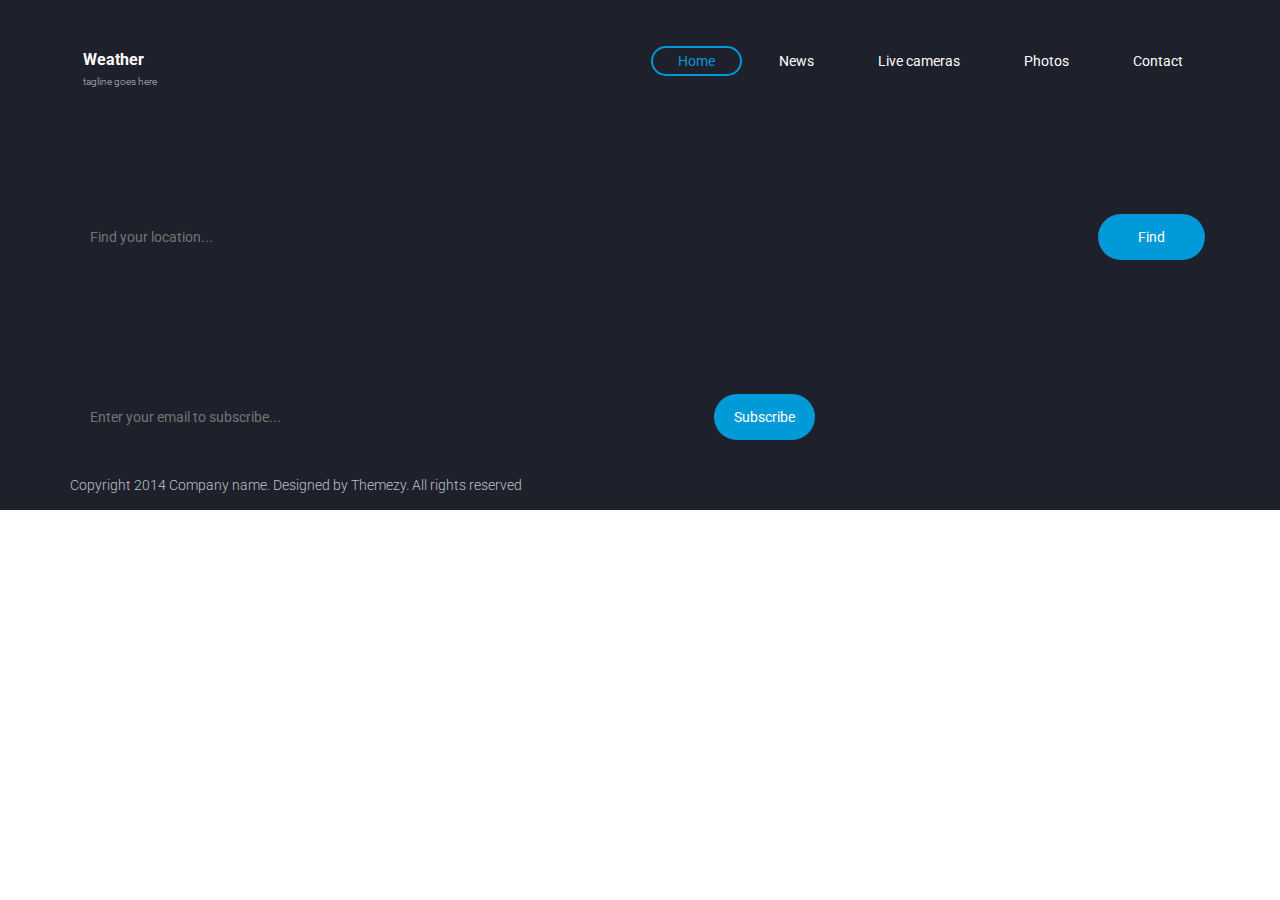
==== commit 57cf89a7: "Add files via upload" ====
--- a/index.html
+++ b/index.html
@@ -1,83 +1,107 @@
+
 <!DOCTYPE html>
-<html>
+<html lang="en">
+	<head>
+		<meta charset="UTF-8">
+		<meta http-equiv="X-UA-Compatible" content="IE=edge">
+		<meta name="viewport" content="width=device-width, initial-scale=1.0,maximum-scale=1">
+		
+		<title>Weather</title>
 
-<head>
-    <meta charset="UTF-8" />
-    <title>Bookmark</title>
-    <!-- ===== favicon ===== -->
-    <link rel="icon" href="./img/favicon.png" />
-    <!-- ===== Font Awesome  ===== -->
-    <link rel="stylesheet" href="./css/all.min.css" />
-    <!-- ===== Bootstrap Framework ===== -->
-    <link rel="stylesheet" href="./css/bootstrap.min.css" />
-    <!-- ===== Main Style sheet ===== -->
-    <link rel="stylesheet" href="./css/main.css" />
-    <link rel="stylesheet" href="https://cdnjs.cloudflare.com/ajax/libs/font-awesome/6.5.2/css/all.min.css"
-        integrity="sha512-SnH5WK+bZxgPHs44uWIX+LLJAJ9/2PkPKZ5QiAj6Ta86w+fsb2TkcmfRyVX3pBnMFcV7oQPJkl9QevSCWr3W6A=="
-        crossorigin="anonymous" referrerpolicy="no-referrer" />
-</head>
-<body>
+		<!-- Loading third party fonts -->
+		<link href="http://fonts.googleapis.com/css?family=Roboto:300,400,700|" rel="stylesheet" type="text/css">
+		<link href="fonts/font-awesome.min.css" rel="stylesheet" type="text/css">
 
-    
-    <main class="interface py-5 position-relative">
-        <div class="container d-flex flex-column justify-content-center align-items-center">
-            <h1 class="py-2 position-relative">Bookmarker</h1>
-            <div
-                class="bookmark-body w-100 p-3 py-4 mt-5 d-flex flex-column justify-content-center align-items-center gap-4">
-                <h2>
-                    <i class="fa-solid fa-bookmark ico-book"></i>
-                    Bookmark your favorite sites
-                    <i class="fa-solid fa-bookmark ico-book"></i>
-                </h2>
-                <div class="site-name w-100 d-flex flex-column justify-content-center">
-                    <label for="bookmarkName" class="pb-2 fw-semibold ico-lab fs-5">
-                        <i class="fa-solid fa-book-bookmark pe-2"></i>
-                        Site Name</label>
-                    <input type="text" placeholder="Bookmark Name" class="form-control" id="bookmarkName" />
-                </div>
-                <div class="site-url w-100 d-flex flex-column justify-content-center">
-                    <label for="bookmarkURL" class="pb-2 fw-semibold ico-lab fs-5">
-                        <i class="fa-solid fa-link pe-2"></i>Site URL</label>
-                    <input type="url" placeholder="Website URL" class="form-control" id="bookmarkURL" />
-                </div>
-                <button class="btn btn-submit px-5" id="submitBtn">Submit</button>
-            </div>
-            <table class="table mt-4 text-center bg-light">
-                <thead>
-                    <th class="text-capitalize titlle">index</th>
-                    <th class="text-capitalize titlle">Website Name</th>
-                    <th class="text-capitalize titlle">Visit</th>
-                    <th class="text-capitalize titlle">Delete</th>
-                </thead>
-                <tbody id="tableContent"></tbody>
-            </table>
-        </div>
-        <div
-            class="box-info position-absolute start-0 top-0 w-100 h-100 d-flex justify-content-center align-items-center d-none">
-            <div class="box-conent bg-white p-4 rounded-2 shadow-lg">
-                <header class="box-header w-100 d-flex justify-content-between align-items-center mb-4">
-                    <div class="circles d-flex">
-                        <span class="rounded-circle me-2"></span>
-                        <span class="rounded-circle me-2"></span>
-                        <span class="rounded-circle me-2"></span>
-                    </div>
-                    <button class="btn border-0" id="closeBtn">
-                        <i class="fa-solid fa-xmark close fs-3"></i>
-                    </button>
-                </header>
-                <p class="m-0 pb-2">
-                    Site Name or Url is not valid , Please follow the instructions below :
-                </p>
-                <ol class="rules list-unstyled m-0">
-                    <li>
-                        <i class="fa-regular fa-circle-right p-2"></i>Enter at least three letters</li>
-                    <li>
-                        <i class="fa-regular fa-circle-right p-2"></i>Enter a valid website</li>
-                </ol>
-            </div>
-        </div>
-    </main>
-    <script src="js/index.js"></script>
-</body>
+		<!-- Loading main css file -->
+		<link rel="stylesheet" href="css/style.css">
+		
+		<!--[if lt IE 9]>
+		<script src="js/ie-support/html5.js"></script>
+		<script src="js/ie-support/respond.js"></script>
+		<![endif]-->
+
+	</head>
+
+
+	<body>
+		
+		<div class="site-content">
+			<div class="site-header">
+				<div class="container">
+					<a class='branding' href='/'>
+						<img src="images/logo.png" alt="" class="logo">
+						<div class="logo-type">
+							<h1 class="site-title">Weather</h1>
+							<small class="site-description">tagline goes here</small>
+						</div>
+					</a>
+
+					<!-- Default snippet for navigation -->
+					<div class="main-navigation">
+						<button type="button" class="menu-toggle"><i class="fa fa-bars"></i></button>
+						<ul class="menu">
+							<li class="menu-item current-menu-item"><a href='/'>Home</a></li>
+							<li class="menu-item"><a href="#">News</a></li>
+							<li class="menu-item"><a href="#">Live cameras</a></li>
+							<li class="menu-item"><a href="#">Photos</a></li>
+							<li class="menu-item"><a href='/contact'>Contact</a></li>
+						</ul> <!-- .menu -->
+					</div> <!-- .main-navigation -->
+
+					<div class="mobile-navigation"></div>
+
+				</div>
+			</div> <!-- .site-header -->
+
+			<div class="hero" data-bg-image="images/banner.png">
+				<div class="container">
+					<form  class="find-location">
+						<input type="text" placeholder="Find your location..." id="search">
+						<input type="button" value="Find" id="submit">
+					</form>
+
+				</div>
+			</div>
+			<div class="forecast-table">
+				<div class="container">
+					<div class="forecast-container" id="forecast">
+						
+						
+					
+					</div>
+				</div>
+			</div>
+	
+			
+
+			<footer class="site-footer">
+				<div class="container">
+					<div class="row">
+						<div class="col-md-8">
+							<form action="#" class="subscribe-form">
+								<input type="text" placeholder="Enter your email to subscribe...">
+								<input type="submit" value="Subscribe">
+							</form>
+						</div>
+						<div class="col-md-3 col-md-offset-1">
+							<div class="social-links">
+								<a href="#"><i class="fa fa-facebook"></i></a>
+								<a href="#"><i class="fa fa-twitter"></i></a>
+								<a href="#"><i class="fa fa-google-plus"></i></a>
+								<a href="#"><i class="fa fa-pinterest"></i></a>
+							</div>
+						</div>
+					</div>
+
+					<p class="colophon">Copyright 2014 Company name. Designed by Themezy. All rights reserved</p>
+				</div>
+			</footer> <!-- .site-footer -->
+		</div>
+		
+		<script src="js/jquery-1.11.1.min.js"></script>
+		<script src="js/plugins.js"></script>
+		<script src="js/app.js"></script>
+		<script src="main.js"></script>
+	</body>
 
 </html>--- a/css/style.css
+++ b/css/style.css
@@ -0,0 +1,2284 @@
+ article,
+ aside,
+ details,
+ figcaption,
+ figure,
+ footer,
+ header,
+ hgroup,
+ nav,
+ section,
+ summary {
+   display: block;
+ }
+ .custom {
+   color: #009ad8;
+   margin: 20px 0;
+ }
+ .custom1 {
+   color: #cc910d;
+ }
+ audio,
+ canvas,
+ video {
+   display: inline-block;
+ }
+ 
+ audio:not([controls]) {
+   display: none;
+   height: 0;
+ }
+ 
+ [hidden],
+ template {
+   display: none;
+ }
+ 
+ html {
+   background: #fff;
+   color: #000;
+   -webkit-text-size-adjust: 100%;
+   -ms-text-size-adjust: 100%;
+ }
+ 
+ html,
+ button,
+ input,
+ select,
+ textarea {
+   font-family: sans-serif;
+ }
+ 
+ body {
+   margin: 0;
+ }
+ 
+ a {
+   background: transparent;
+ }
+ a:focus {
+   outline: thin dotted;
+ }
+ a:hover,
+ a:active {
+   outline: 0;
+ }
+ 
+ h1 {
+   font-size: 2em;
+   margin: 0.67em 0;
+ }
+ 
+ h2 {
+   font-size: 1.5em;
+   margin: 0.83em 0;
+ }
+ 
+ h3 {
+   font-size: 1.17em;
+   margin: 1em 0;
+ }
+ 
+ h4 {
+   font-size: 1em;
+   margin: 1.33em 0;
+ }
+ 
+ h5 {
+   font-size: 0.83em;
+   margin: 1.67em 0;
+ }
+ 
+ h6 {
+   font-size: 0.75em;
+   margin: 2.33em 0;
+ }
+ 
+ abbr[title] {
+   border-bottom: 1px dotted;
+ }
+ 
+ b,
+ strong {
+   font-weight: bold;
+ }
+ 
+ dfn {
+   font-style: italic;
+ }
+ 
+ mark {
+   background: #ff0;
+   color: #000;
+ }
+ 
+ code,
+ kbd,
+ pre,
+ samp {
+   font-family: monospace, serif;
+   font-size: 1em;
+ }
+ 
+ pre {
+   white-space: pre;
+   white-space: pre-wrap;
+   word-wrap: break-word;
+ }
+ 
+ q {
+   quotes: "\201C""\201D""\2018""\2019";
+ }
+ 
+ q:before,
+ q:after {
+   content: "";
+   content: none;
+ }
+ 
+ small {
+   font-size: 80%;
+ }
+ 
+ sub,
+ sup {
+   font-size: 75%;
+   line-height: 0;
+   position: relative;
+   vertical-align: baseline;
+ }
+ 
+ sup {
+   top: -0.5em;
+ }
+ 
+ sub {
+   bottom: -0.25em;
+ }
+ 
+ img {
+   border: 0;
+ }
+ 
+ svg:not(:root) {
+   overflow: hidden;
+ }
+ 
+ figure {
+   margin: 0;
+ }
+ 
+ fieldset {
+   border: 1px solid #c0c0c0;
+   margin: 0 2px;
+   padding: 0.35em 0.625em 0.75em;
+ }
+ 
+ legend {
+   border: 0;
+   padding: 0;
+   white-space: normal;
+ }
+ 
+ button,
+ input,
+ select,
+ textarea {
+   font-family: inherit;
+   font-size: 100%;
+   margin: 0;
+   vertical-align: baseline;
+ }
+ 
+ button,
+ input {
+   line-height: normal;
+ }
+ 
+ button,
+ select {
+   text-transform: none;
+ }
+ 
+ button,
+ html input[type="button"],
+ input[type="reset"],
+ input[type="submit"] {
+   
+   cursor: pointer;
+ }
+ button[disabled],
+ input[disabled] {
+   cursor: default;
+ }
+
+
+ input[type="checkbox"],
+ input[type="radio"] {
+   box-sizing: border-box;
+   padding: 0;
+ }
+ 
+
+ input[type="search"] {
+  
+   box-sizing: content-box;
+ }
+ 
+ input[type="search"]::-webkit-search-cancel-button,
+ input[type="search"]::-webkit-search-decoration {
+   -webkit-appearance: none;
+ }
+ 
+ button::-moz-focus-inner,
+ input::-moz-focus-inner {
+   border: 0;
+   padding: 0;
+ }
+ 
+ textarea {
+   overflow: auto;
+   vertical-align: top;
+ }
+ 
+ table {
+   border-collapse: collapse;
+   border-spacing: 0;
+ }
+ 
+ *, 
+ *:before,
+ *:after {
+   box-sizing: border-box;
+ }
+ 
+ /*
+  * Global Styles
+  */
+ html {
+   font-size: 14px;
+ }
+ 
+ body {
+   color: #bfc1c8;
+   font-family: "Roboto", "Open Sans", sans-serif;
+   font-size: 14px;
+   font-weight: 300;
+   line-height: 1.5;
+   background: #1e202b;
+ }
+ 
+ h1,
+ h2,
+ h3,
+ h4,
+ h5,
+ h6 {
+   font-weight: 700;
+   margin: 0 0 20px;
+   line-height: normal;
+ }
+ 
+ hr {
+   border: none;
+   border-bottom: 1px solid #777;
+ }
+ 
+ ul,
+ ol {
+   margin: 0;
+   padding-left: 0;
+ }
+ 
+ a {
+   text-decoration: none;
+   color: #009ad8;
+ }
+ 
+ address {
+   font-style: normal;
+ }
+ 
+ p {
+   margin-top: 0;
+ }
+ 
+ form input,
+ form textarea,
+ form select {
+   outline: none;
+   border: none;
+   padding: 10px;
+   border-radius: 30px;
+ }
+ form select {
+   -webkit-appearance: none;
+   -moz-appearance: none;
+   appearance: none;
+ }
+ form textarea {
+   resize: vertical;
+ }
+ 
+ /*
+  * Reusable Components Style
+  */
+ .button,
+ form input[type="submit"],
+ form input[type="button"],
+ form button,
+ form input[type="reset"] {
+   border: none;
+   background: #009ad8;
+   padding: 10px 20px;
+   border-radius: 30px;
+   color: white;
+ }
+ 
+ .map {
+   height: 220px;
+ }
+ 
+ .container {
+   margin-right: auto;
+   margin-left: auto;
+   padding-left: 15px;
+   padding-right: 15px;
+  
+ }
+ .container:after {
+   content: " ";
+   clear: both;
+   display: block;
+   overflow: hidden;
+   height: 0;
+ }
+ @media (min-width: 768px) {
+   .container {
+     width: 750px;
+   }
+ }
+ @media (min-width: 992px) {
+   .container {
+     width: 970px;
+   }
+ }
+ @media (min-width: 1200px) {
+   .container {
+     width: 1170px;
+   }
+ }
+ 
+ .container-fluid {
+   margin-right: auto;
+   margin-left: auto;
+   padding-left: 15px;
+   padding-right: 15px;
+ 
+ }
+ .container-fluid:after {
+   content: " ";
+   clear: both;
+   display: block;
+   overflow: hidden;
+   height: 0;
+ }
+ 
+ .row {
+   margin-left: -15px;
+   margin-right: -15px;
+ }
+ .row:after {
+   content: " ";
+   clear: both;
+   display: block;
+   overflow: hidden;
+   height: 0;
+ }
+ 
+ .col-xs-1,
+ .col-sm-1,
+ .col-md-1,
+ .col-lg-1,
+ .col-xs-2,
+ .col-sm-2,
+ .col-md-2,
+ .col-lg-2,
+ .col-xs-3,
+ .col-sm-3,
+ .col-md-3,
+ .col-lg-3,
+ .col-xs-4,
+ .col-sm-4,
+ .col-md-4,
+ .col-lg-4,
+ .col-xs-5,
+ .col-sm-5,
+ .col-md-5,
+ .col-lg-5,
+ .col-xs-6,
+ .col-sm-6,
+ .col-md-6,
+ .col-lg-6,
+ .col-xs-7,
+ .col-sm-7,
+ .col-md-7,
+ .col-lg-7,
+ .col-xs-8,
+ .col-sm-8,
+ .col-md-8,
+ .col-lg-8,
+ .col-xs-9,
+ .col-sm-9,
+ .col-md-9,
+ .col-lg-9,
+ .col-xs-10,
+ .col-sm-10,
+ .col-md-10,
+ .col-lg-10,
+ .col-xs-11,
+ .col-sm-11,
+ .col-md-11,
+ .col-lg-11,
+ .col-xs-12,
+ .col-sm-12,
+ .col-md-12,
+ .col-lg-12 {
+   position: relative;
+   min-height: 1px;
+   padding-left: 15px;
+   padding-right: 15px;
+ }
+ 
+ .col-xs-1,
+ .col-xs-2,
+ .col-xs-3,
+ .col-xs-4,
+ .col-xs-5,
+ .col-xs-6,
+ .col-xs-7,
+ .col-xs-8,
+ .col-xs-9,
+ .col-xs-10,
+ .col-xs-11,
+ .col-xs-12 {
+   float: left;
+ }
+ 
+ .col-xs-1 {
+   width: 8.3333333333%;
+ }
+ 
+ .col-xs-2 {
+   width: 16.6666666667%;
+ }
+ 
+ .col-xs-3 {
+   width: 25%;
+ }
+ 
+ .col-xs-4 {
+   width: 33.3333333333%;
+ }
+ 
+ .col-xs-5 {
+   width: 41.6666666667%;
+ }
+ 
+ .col-xs-6 {
+   width: 50%;
+ }
+ 
+ .col-xs-7 {
+   width: 58.3333333333%;
+ }
+ 
+ .col-xs-8 {
+   width: 66.6666666667%;
+ }
+ 
+ .col-xs-9 {
+   width: 75%;
+ }
+ 
+ .col-xs-10 {
+   width: 83.3333333333%;
+ }
+ 
+ .col-xs-11 {
+   width: 91.6666666667%;
+ }
+ 
+ .col-xs-12 {
+   width: 100%;
+ }
+ 
+ .col-xs-pull-0 {
+   right: auto;
+ }
+ 
+ .col-xs-pull-1 {
+   right: 8.3333333333%;
+ }
+ 
+ .col-xs-pull-2 {
+   right: 16.6666666667%;
+ }
+ 
+ .col-xs-pull-3 {
+   right: 25%;
+ }
+ 
+ .col-xs-pull-4 {
+   right: 33.3333333333%;
+ }
+ 
+ .col-xs-pull-5 {
+   right: 41.6666666667%;
+ }
+ 
+ .col-xs-pull-6 {
+   right: 50%;
+ }
+ 
+ .col-xs-pull-7 {
+   right: 58.3333333333%;
+ }
+ 
+ .col-xs-pull-8 {
+   right: 66.6666666667%;
+ }
+ 
+ .col-xs-pull-9 {
+   right: 75%;
+ }
+ 
+ .col-xs-pull-10 {
+   right: 83.3333333333%;
+ }
+ 
+ .col-xs-pull-11 {
+   right: 91.6666666667%;
+ }
+ 
+ .col-xs-pull-12 {
+   right: 100%;
+ }
+ 
+ .col-xs-push-0 {
+   left: auto;
+ }
+ 
+ .col-xs-push-1 {
+   left: 8.3333333333%;
+ }
+ 
+ .col-xs-push-2 {
+   left: 16.6666666667%;
+ }
+ 
+ .col-xs-push-3 {
+   left: 25%;
+ }
+ 
+ .col-xs-push-4 {
+   left: 33.3333333333%;
+ }
+ 
+ .col-xs-push-5 {
+   left: 41.6666666667%;
+ }
+ 
+ .col-xs-push-6 {
+   left: 50%;
+ }
+ 
+ .col-xs-push-7 {
+   left: 58.3333333333%;
+ }
+ 
+ .col-xs-push-8 {
+   left: 66.6666666667%;
+ }
+ 
+ .col-xs-push-9 {
+   left: 75%;
+ }
+ 
+ .col-xs-push-10 {
+   left: 83.3333333333%;
+ }
+ 
+ .col-xs-push-11 {
+   left: 91.6666666667%;
+ }
+ 
+ .col-xs-push-12 {
+   left: 100%;
+ }
+ 
+ .col-xs-offset-0 {
+   margin-left: 0%;
+ }
+ 
+ .col-xs-offset-1 {
+   margin-left: 8.3333333333%;
+ }
+ 
+ .col-xs-offset-2 {
+   margin-left: 16.6666666667%;
+ }
+ 
+ .col-xs-offset-3 {
+   margin-left: 25%;
+ }
+ 
+ .col-xs-offset-4 {
+   margin-left: 33.3333333333%;
+ }
+ 
+ .col-xs-offset-5 {
+   margin-left: 41.6666666667%;
+ }
+ 
+ .col-xs-offset-6 {
+   margin-left: 50%;
+ }
+ 
+ .col-xs-offset-7 {
+   margin-left: 58.3333333333%;
+ }
+ 
+ .col-xs-offset-8 {
+   margin-left: 66.6666666667%;
+ }
+ 
+ .col-xs-offset-9 {
+   margin-left: 75%;
+ }
+ 
+ .col-xs-offset-10 {
+   margin-left: 83.3333333333%;
+ }
+ 
+ .col-xs-offset-11 {
+   margin-left: 91.6666666667%;
+ }
+ 
+ .col-xs-offset-12 {
+   margin-left: 100%;
+ }
+ 
+ @media (min-width: 768px) {
+   .col-sm-1,
+   .col-sm-2,
+   .col-sm-3,
+   .col-sm-4,
+   .col-sm-5,
+   .col-sm-6,
+   .col-sm-7,
+   .col-sm-8,
+   .col-sm-9,
+   .col-sm-10,
+   .col-sm-11,
+   .col-sm-12 {
+     float: left;
+   }
+ 
+   .col-sm-1 {
+     width: 8.3333333333%;
+   }
+ 
+   .col-sm-2 {
+     width: 16.6666666667%;
+   }
+ 
+   .col-sm-3 {
+     width: 25%;
+   }
+ 
+   .col-sm-4 {
+     width: 33.3333333333%;
+   }
+ 
+   .col-sm-5 {
+     width: 41.6666666667%;
+   }
+ 
+   .col-sm-6 {
+     width: 50%;
+   }
+ 
+   .col-sm-7 {
+     width: 58.3333333333%;
+   }
+ 
+   .col-sm-8 {
+     width: 66.6666666667%;
+   }
+ 
+   .col-sm-9 {
+     width: 75%;
+   }
+ 
+   .col-sm-10 {
+     width: 83.3333333333%;
+   }
+ 
+   .col-sm-11 {
+     width: 91.6666666667%;
+   }
+ 
+   .col-sm-12 {
+     width: 100%;
+   }
+ 
+   .col-sm-pull-0 {
+     right: auto;
+   }
+ 
+   .col-sm-pull-1 {
+     right: 8.3333333333%;
+   }
+ 
+   .col-sm-pull-2 {
+     right: 16.6666666667%;
+   }
+ 
+   .col-sm-pull-3 {
+     right: 25%;
+   }
+ 
+   .col-sm-pull-4 {
+     right: 33.3333333333%;
+   }
+ 
+   .col-sm-pull-5 {
+     right: 41.6666666667%;
+   }
+ 
+   .col-sm-pull-6 {
+     right: 50%;
+   }
+ 
+   .col-sm-pull-7 {
+     right: 58.3333333333%;
+   }
+ 
+   .col-sm-pull-8 {
+     right: 66.6666666667%;
+   }
+ 
+   .col-sm-pull-9 {
+     right: 75%;
+   }
+ 
+   .col-sm-pull-10 {
+     right: 83.3333333333%;
+   }
+ 
+   .col-sm-pull-11 {
+     right: 91.6666666667%;
+   }
+ 
+   .col-sm-pull-12 {
+     right: 100%;
+   }
+ 
+   .col-sm-push-0 {
+     left: auto;
+   }
+ 
+   .col-sm-push-1 {
+     left: 8.3333333333%;
+   }
+ 
+   .col-sm-push-2 {
+     left: 16.6666666667%;
+   }
+ 
+   .col-sm-push-3 {
+     left: 25%;
+   }
+ 
+   .col-sm-push-4 {
+     left: 33.3333333333%;
+   }
+ 
+   .col-sm-push-5 {
+     left: 41.6666666667%;
+   }
+ 
+   .col-sm-push-6 {
+     left: 50%;
+   }
+ 
+   .col-sm-push-7 {
+     left: 58.3333333333%;
+   }
+ 
+   .col-sm-push-8 {
+     left: 66.6666666667%;
+   }
+ 
+   .col-sm-push-9 {
+     left: 75%;
+   }
+ 
+   .col-sm-push-10 {
+     left: 83.3333333333%;
+   }
+ 
+   .col-sm-push-11 {
+     left: 91.6666666667%;
+   }
+ 
+   .col-sm-push-12 {
+     left: 100%;
+   }
+ 
+   .col-sm-offset-0 {
+     margin-left: 0%;
+   }
+ 
+   .col-sm-offset-1 {
+     margin-left: 8.3333333333%;
+   }
+ 
+   .col-sm-offset-2 {
+     margin-left: 16.6666666667%;
+   }
+ 
+   .col-sm-offset-3 {
+     margin-left: 25%;
+   }
+ 
+   .col-sm-offset-4 {
+     margin-left: 33.3333333333%;
+   }
+ 
+   .col-sm-offset-5 {
+     margin-left: 41.6666666667%;
+   }
+ 
+   .col-sm-offset-6 {
+     margin-left: 50%;
+   }
+ 
+   .col-sm-offset-7 {
+     margin-left: 58.3333333333%;
+   }
+ 
+   .col-sm-offset-8 {
+     margin-left: 66.6666666667%;
+   }
+ 
+   .col-sm-offset-9 {
+     margin-left: 75%;
+   }
+ 
+   .col-sm-offset-10 {
+     margin-left: 83.3333333333%;
+   }
+ 
+   .col-sm-offset-11 {
+     margin-left: 91.6666666667%;
+   }
+ 
+   .col-sm-offset-12 {
+     margin-left: 100%;
+   }
+ }
+ @media (min-width: 992px) {
+   .col-md-1,
+   .col-md-2,
+   .col-md-3,
+   .col-md-4,
+   .col-md-5,
+   .col-md-6,
+   .col-md-7,
+   .col-md-8,
+   .col-md-9,
+   .col-md-10,
+   .col-md-11,
+   .col-md-12 {
+     float: left;
+   }
+ 
+   .col-md-1 {
+     width: 8.3333333333%;
+   }
+ 
+   .col-md-2 {
+     width: 16.6666666667%;
+   }
+ 
+   .col-md-3 {
+     width: 25%;
+   }
+ 
+   .col-md-4 {
+     width: 33.3333333333%;
+   }
+ 
+   .col-md-5 {
+     width: 41.6666666667%;
+   }
+ 
+   .col-md-6 {
+     width: 50%;
+   }
+ 
+   .col-md-7 {
+     width: 58.3333333333%;
+   }
+ 
+   .col-md-8 {
+     width: 66.6666666667%;
+   }
+ 
+   .col-md-9 {
+     width: 75%;
+   }
+ 
+   .col-md-10 {
+     width: 83.3333333333%;
+   }
+ 
+   .col-md-11 {
+     width: 91.6666666667%;
+   }
+ 
+   .col-md-12 {
+     width: 100%;
+   }
+ 
+   .col-md-pull-0 {
+     right: auto;
+   }
+ 
+   .col-md-pull-1 {
+     right: 8.3333333333%;
+   }
+ 
+   .col-md-pull-2 {
+     right: 16.6666666667%;
+   }
+ 
+   .col-md-pull-3 {
+     right: 25%;
+   }
+ 
+   .col-md-pull-4 {
+     right: 33.3333333333%;
+   }
+ 
+   .col-md-pull-5 {
+     right: 41.6666666667%;
+   }
+ 
+   .col-md-pull-6 {
+     right: 50%;
+   }
+ 
+   .col-md-pull-7 {
+     right: 58.3333333333%;
+   }
+ 
+   .col-md-pull-8 {
+     right: 66.6666666667%;
+   }
+ 
+   .col-md-pull-9 {
+     right: 75%;
+   }
+ 
+   .col-md-pull-10 {
+     right: 83.3333333333%;
+   }
+ 
+   .col-md-pull-11 {
+     right: 91.6666666667%;
+   }
+ 
+   .col-md-pull-12 {
+     right: 100%;
+   }
+ 
+   .col-md-push-0 {
+     left: auto;
+   }
+ 
+   .col-md-push-1 {
+     left: 8.3333333333%;
+   }
+ 
+   .col-md-push-2 {
+     left: 16.6666666667%;
+   }
+ 
+   .col-md-push-3 {
+     left: 25%;
+   }
+ 
+   .col-md-push-4 {
+     left: 33.3333333333%;
+   }
+ 
+   .col-md-push-5 {
+     left: 41.6666666667%;
+   }
+ 
+   .col-md-push-6 {
+     left: 50%;
+   }
+ 
+   .col-md-push-7 {
+     left: 58.3333333333%;
+   }
+ 
+   .col-md-push-8 {
+     left: 66.6666666667%;
+   }
+ 
+   .col-md-push-9 {
+     left: 75%;
+   }
+ 
+   .col-md-push-10 {
+     left: 83.3333333333%;
+   }
+ 
+   .col-md-push-11 {
+     left: 91.6666666667%;
+   }
+ 
+   .col-md-push-12 {
+     left: 100%;
+   }
+ 
+   .col-md-offset-0 {
+     margin-left: 0%;
+   }
+ 
+   .col-md-offset-1 {
+     margin-left: 8.3333333333%;
+   }
+ 
+   .col-md-offset-2 {
+     margin-left: 16.6666666667%;
+   }
+ 
+   .col-md-offset-3 {
+     margin-left: 25%;
+   }
+ 
+   .col-md-offset-4 {
+     margin-left: 33.3333333333%;
+   }
+ 
+   .col-md-offset-5 {
+     margin-left: 41.6666666667%;
+   }
+ 
+   .col-md-offset-6 {
+     margin-left: 50%;
+   }
+ 
+   .col-md-offset-7 {
+     margin-left: 58.3333333333%;
+   }
+ 
+   .col-md-offset-8 {
+     margin-left: 66.6666666667%;
+   }
+ 
+   .col-md-offset-9 {
+     margin-left: 75%;
+   }
+ 
+   .col-md-offset-10 {
+     margin-left: 83.3333333333%;
+   }
+ 
+   .col-md-offset-11 {
+     margin-left: 91.6666666667%;
+   }
+ 
+   .col-md-offset-12 {
+     margin-left: 100%;
+   }
+ }
+ @media (min-width: 1200px) {
+   .col-lg-1,
+   .col-lg-2,
+   .col-lg-3,
+   .col-lg-4,
+   .col-lg-5,
+   .col-lg-6,
+   .col-lg-7,
+   .col-lg-8,
+   .col-lg-9,
+   .col-lg-10,
+   .col-lg-11,
+   .col-lg-12 {
+     float: left;
+   }
+ 
+   .col-lg-1 {
+     width: 8.3333333333%;
+   }
+ 
+   .col-lg-2 {
+     width: 16.6666666667%;
+   }
+ 
+   .col-lg-3 {
+     width: 25%;
+   }
+ 
+   .col-lg-4 {
+     width: 33.3333333333%;
+   }
+ 
+   .col-lg-5 {
+     width: 41.6666666667%;
+   }
+ 
+   .col-lg-6 {
+     width: 50%;
+   }
+ 
+   .col-lg-7 {
+     width: 58.3333333333%;
+   }
+ 
+   .col-lg-8 {
+     width: 66.6666666667%;
+   }
+ 
+   .col-lg-9 {
+     width: 75%;
+   }
+ 
+   .col-lg-10 {
+     width: 83.3333333333%;
+   }
+ 
+   .col-lg-11 {
+     width: 91.6666666667%;
+   }
+ 
+   .col-lg-12 {
+     width: 100%;
+   }
+ 
+   .col-lg-pull-0 {
+     right: auto;
+   }
+ 
+   .col-lg-pull-1 {
+     right: 8.3333333333%;
+   }
+ 
+   .col-lg-pull-2 {
+     right: 16.6666666667%;
+   }
+ 
+   .col-lg-pull-3 {
+     right: 25%;
+   }
+ 
+   .col-lg-pull-4 {
+     right: 33.3333333333%;
+   }
+ 
+   .col-lg-pull-5 {
+     right: 41.6666666667%;
+   }
+ 
+   .col-lg-pull-6 {
+     right: 50%;
+   }
+ 
+   .col-lg-pull-7 {
+     right: 58.3333333333%;
+   }
+ 
+   .col-lg-pull-8 {
+     right: 66.6666666667%;
+   }
+ 
+   .col-lg-pull-9 {
+     right: 75%;
+   }
+ 
+   .col-lg-pull-10 {
+     right: 83.3333333333%;
+   }
+ 
+   .col-lg-pull-11 {
+     right: 91.6666666667%;
+   }
+ 
+   .col-lg-pull-12 {
+     right: 100%;
+   }
+ 
+   .col-lg-push-0 {
+     left: auto;
+   }
+ 
+   .col-lg-push-1 {
+     left: 8.3333333333%;
+   }
+ 
+   .col-lg-push-2 {
+     left: 16.6666666667%;
+   }
+ 
+   .col-lg-push-3 {
+     left: 25%;
+   }
+ 
+   .col-lg-push-4 {
+     left: 33.3333333333%;
+   }
+ 
+   .col-lg-push-5 {
+     left: 41.6666666667%;
+   }
+ 
+   .col-lg-push-6 {
+     left: 50%;
+   }
+ 
+   .col-lg-push-7 {
+     left: 58.3333333333%;
+   }
+ 
+   .col-lg-push-8 {
+     left: 66.6666666667%;
+   }
+ 
+   .col-lg-push-9 {
+     left: 75%;
+   }
+ 
+   .col-lg-push-10 {
+     left: 83.3333333333%;
+   }
+ 
+   .col-lg-push-11 {
+     left: 91.6666666667%;
+   }
+ 
+   .col-lg-push-12 {
+     left: 100%;
+   }
+ 
+   .col-lg-offset-0 {
+     margin-left: 0%;
+   }
+ 
+   .col-lg-offset-1 {
+     margin-left: 8.3333333333%;
+   }
+ 
+   .col-lg-offset-2 {
+     margin-left: 16.6666666667%;
+   }
+ 
+   .col-lg-offset-3 {
+     margin-left: 25%;
+   }
+ 
+   .col-lg-offset-4 {
+     margin-left: 33.3333333333%;
+   }
+ 
+   .col-lg-offset-5 {
+     margin-left: 41.6666666667%;
+   }
+ 
+   .col-lg-offset-6 {
+     margin-left: 50%;
+   }
+ 
+   .col-lg-offset-7 {
+     margin-left: 58.3333333333%;
+   }
+ 
+   .col-lg-offset-8 {
+     margin-left: 66.6666666667%;
+   }
+ 
+   .col-lg-offset-9 {
+     margin-left: 75%;
+   }
+ 
+   .col-lg-offset-10 {
+     margin-left: 83.3333333333%;
+   }
+ 
+   .col-lg-offset-11 {
+     margin-left: 91.6666666667%;
+   }
+ 
+   .col-lg-offset-12 {
+     margin-left: 100%;
+   }
+ }
+ @-ms-viewport {
+   width: device-width;
+ }
+ .visible-xs,
+ .visible-sm,
+ .visible-md,
+ .visible-lg {
+   display: none !important;
+ }
+ 
+ .visible-xs-block,
+ .visible-xs-inline,
+ .visible-xs-inline-block,
+ .visible-sm-block,
+ .visible-sm-inline,
+ .visible-sm-inline-block,
+ .visible-md-block,
+ .visible-md-inline,
+ .visible-md-inline-block,
+ .visible-lg-block,
+ .visible-lg-inline,
+ .visible-lg-inline-block {
+   display: none !important;
+ }
+ 
+ @media (max-width: 767px) {
+   .visible-xs {
+     display: block !important;
+   }
+ 
+   table.visible-xs {
+     display: table;
+   }
+ 
+   tr.visible-xs {
+     display: table-row !important;
+   }
+ 
+   th.visible-xs,
+   td.visible-xs {
+     display: table-cell !important;
+   }
+ }
+ @media (max-width: 767px) {
+   .visible-xs-block {
+     display: block !important;
+   }
+ }
+ 
+ @media (max-width: 767px) {
+   .visible-xs-inline {
+     display: inline !important;
+   }
+ }
+ 
+ @media (max-width: 767px) {
+   .visible-xs-inline-block {
+     display: inline-block !important;
+   }
+ }
+ 
+ @media (min-width: 768px) and (max-width: 991px) {
+   .visible-sm {
+     display: block !important;
+   }
+ 
+   table.visible-sm {
+     display: table;
+   }
+ 
+   tr.visible-sm {
+     display: table-row !important;
+   }
+ 
+   th.visible-sm,
+   td.visible-sm {
+     display: table-cell !important;
+   }
+ }
+ @media (min-width: 768px) and (max-width: 991px) {
+   .visible-sm-block {
+     display: block !important;
+   }
+ }
+ 
+ @media (min-width: 768px) and (max-width: 991px) {
+   .visible-sm-inline {
+     display: inline !important;
+   }
+ }
+ 
+ @media (min-width: 768px) and (max-width: 991px) {
+   .visible-sm-inline-block {
+     display: inline-block !important;
+   }
+ }
+ 
+ @media (min-width: 992px) and (max-width: 1199px) {
+   .visible-md {
+     display: block !important;
+   }
+ 
+   table.visible-md {
+     display: table;
+   }
+ 
+   tr.visible-md {
+     display: table-row !important;
+   }
+ 
+   th.visible-md,
+   td.visible-md {
+     display: table-cell !important;
+   }
+ }
+ @media (min-width: 992px) and (max-width: 1199px) {
+   .visible-md-block {
+     display: block !important;
+   }
+ }
+ 
+ @media (min-width: 992px) and (max-width: 1199px) {
+   .visible-md-inline {
+     display: inline !important;
+   }
+ }
+ 
+ @media (min-width: 992px) and (max-width: 1199px) {
+   .visible-md-inline-block {
+     display: inline-block !important;
+   }
+ }
+ 
+ @media (min-width: 1200px) {
+   .visible-lg {
+     display: block !important;
+   }
+ 
+   table.visible-lg {
+     display: table;
+   }
+ 
+   tr.visible-lg {
+     display: table-row !important;
+   }
+ 
+   th.visible-lg,
+   td.visible-lg {
+     display: table-cell !important;
+   }
+ }
+ @media (min-width: 1200px) {
+   .visible-lg-block {
+     display: block !important;
+   }
+ }
+ 
+ @media (min-width: 1200px) {
+   .visible-lg-inline {
+     display: inline !important;
+   }
+ }
+ 
+ @media (min-width: 1200px) {
+   .visible-lg-inline-block {
+     display: inline-block !important;
+   }
+ }
+ 
+ @media (max-width: 767px) {
+   .hidden-xs {
+     display: none !important;
+   }
+ }
+ @media (min-width: 768px) and (max-width: 991px) {
+   .hidden-sm {
+     display: none !important;
+   }
+ }
+ @media (min-width: 992px) and (max-width: 1199px) {
+   .hidden-md {
+     display: none !important;
+   }
+ }
+ @media (min-width: 1200px) {
+   .hidden-lg {
+     display: none !important;
+   }
+ }
+ .visible-print {
+   display: none !important;
+ }
+ 
+ @media print {
+   .visible-print {
+     display: block !important;
+   }
+ 
+   table.visible-print {
+     display: table;
+   }
+ 
+   tr.visible-print {
+     display: table-row !important;
+   }
+ 
+   th.visible-print,
+   td.visible-print {
+     display: table-cell !important;
+   }
+ }
+ .visible-print-block {
+   display: none !important;
+ }
+ @media print {
+   .visible-print-block {
+     display: block !important;
+   }
+ }
+ 
+ .visible-print-inline {
+   display: none !important;
+ }
+ @media print {
+   .visible-print-inline {
+     display: inline !important;
+   }
+ }
+ 
+ .visible-print-inline-block {
+   display: none !important;
+ }
+ @media print {
+   .visible-print-inline-block {
+     display: inline-block !important;
+   }
+ }
+ 
+ @media print {
+   .hidden-print {
+     display: none !important;
+   }
+ }
+ /*
+  * Header Styles
+  */
+ .site-header {
+   padding: 50px 0;
+ }
+ .site-header .branding {
+   float: left;
+ }
+ .site-header .branding .logo,
+ .site-header .branding .logo-type {
+   display: inline-block;
+   vertical-align: middle;
+ }
+ .site-header .branding .logo {
+   margin-right: 10px;
+ }
+ .site-header .branding .site-title {
+   margin-bottom: 5px;
+   font-size: 16px;
+   font-size: 1.1428571429em;
+   color: white;
+ }
+ .site-header .branding .site-description {
+   font-size: 10px;
+   font-size: 0.7142857143em;
+   display: block;
+   color: #bfc1c8;
+ }
+ 
+ .main-navigation {
+   float: right;
+ }
+ .main-navigation .menu-toggle,
+ .main-navigation .menu {
+   vertical-align: middle;
+ }
+ .main-navigation .menu-toggle {
+   background: none;
+   border: 2px solid transparent;
+   color: white;
+   padding: 20px;
+   border-radius: 40px;
+   -webkit-transition: 0.3s ease;
+   transition: 0.3s ease;
+   display: none;
+   outline: none;
+ }
+ @media screen and (max-width: 990px) {
+   .main-navigation .menu-toggle {
+     display: inline-block;
+   }
+ }
+ .main-navigation .menu-toggle:hover,
+ .main-navigation .menu-toggle:active {
+   border-color: #009ad8;
+   color: #009ad8;
+ }
+ .main-navigation .menu {
+   list-style: none;
+   display: inline-block;
+ }
+ .main-navigation .menu:after {
+   content: " ";
+   clear: both;
+   display: block;
+   overflow: hidden;
+   height: 0;
+ }
+ @media screen and (max-width: 990px) {
+   .main-navigation .menu {
+     display: none;
+   }
+ }
+ .main-navigation .menu .menu-item {
+   float: left;
+   margin-left: 10px;
+ }
+ .main-navigation .menu .menu-item a {
+   padding: 5px 25px;
+   border: 2px solid transparent;
+   border-radius: 30px;
+   color: white;
+   -webkit-transition: 0.3s ease;
+   transition: 0.3s ease;
+   font-weight: 400;
+ }
+ .main-navigation .menu .menu-item.current-menu-item a,
+ .main-navigation .menu .menu-item:hover a {
+   border-color: #009ad8;
+   color: #009ad8;
+ }
+ 
+ .mobile-navigation {
+   padding: 30px 0 0;
+   clear: both;
+   display: none;
+ }
+ @media screen and (min-width: 991px) {
+   .mobile-navigation {
+     display: none !important;
+   }
+ }
+ .mobile-navigation .menu {
+   background: #262936;
+   list-style: none;
+   text-align: center;
+   border-radius: 10px;
+   overflow: hidden;
+ }
+ .mobile-navigation .menu a {
+   padding: 20px;
+   display: block;
+   color: white;
+ }
+ .mobile-navigation .menu .menu-item {
+   border-bottom: 1px solid rgba(255, 255, 255, 0.1);
+ }
+ .mobile-navigation .menu .menu-item:last-child {
+   border-bottom: none;
+ }
+ .mobile-navigation .menu .menu-item.current-menu-item a {
+   color: #009ad8;
+ }
+ 
+ .hero {
+   background-size: cover;
+   padding: 70px 0;
+   min-height: 350px;
+ }
+ 
+ .find-location {
+   position: relative;
+   margin-bottom: 70px;
+ }
+ .find-location input[type="text"] {
+   width: 100%;
+   padding: 20px 50px 20px 20px;
+   background: #1e202b;
+   color: white;
+ }
+ .find-location input[type="submit"],.find-location input[type="button"] {
+   position: absolute;
+   top: 5px;
+   right: 5px;
+   bottom: 5px;
+   padding: 0 40px;
+ }
+ 
+ .forecast-container {
+   width: 100%;
+   background: #323544;
+   display: flex;
+   flex-wrap: wrap;
+   justify-content: space-between;
+   width: 100%;
+   overflow: hidden;
+   border-radius: 10px;
+   margin-top: -150px;
+   margin-bottom: 50px;
+ }
+ .forecast-container .forecast {
+   width: 33.33%;
+ }
+ .forecast-container .forecast:nth-child(even) {
+   background-color: #262936;
+ }
+ @media screen and (max-width: 990px) {
+   .forecast-container .forecast {
+     display: block;
+     width: 100%;
+     float: left;
+   }
+ }
+ .forecast-container .forecast.today {
+   width: 420px;
+ }
+
+ .forecast-container .forecast.today .forecast-header:after {
+   content: " ";
+   clear: both;
+   display: block;
+   overflow: hidden;
+   height: 0;
+ }
+ .forecast-container .forecast.today .forecast-header .day {
+   float: left;
+ }
+ .forecast-container .forecast.today .forecast-header .date {
+   float: right;
+ }
+ .forecast-container .forecast.today .forecast-content {
+   text-align: left;
+   padding-top: 30px;
+   padding-bottom: 30px;
+ }
+ .forecast-container .forecast.today .location {
+   font-size: 18px;
+   font-size: 1.2857142857em;
+   font-weight: 400;
+ }
+ .forecast-container .forecast.today .degree .num,
+ .forecast-container .forecast.today .degree .forecast-icon {
+   display: inline-block;
+   vertical-align: middle;
+ }
+ .forecast-container .forecast.today .degree .num {
+   font-size: 90px;
+   font-size: 6.4285714286rem;
+   margin-right: 30px;
+ }
+ .forecast-container .forecast.today span {
+   margin-right: 20px;
+ }
+ .forecast-container .forecast.today span img {
+   margin-right: 5px;
+   vertical-align: middle;
+ }
+ @media screen and (max-width: 990px) {
+   .forecast-container .forecast.today {
+     display: block;
+     width: 100%;
+   }
+ }
+ .forecast-container .forecast .forecast-header {
+   background: rgba(0, 0, 0, 0.1);
+   padding: 10px;
+   text-align: center;
+   font-weight: 400;
+ }
+ .forecast-container .forecast .forecast-icon {
+   height: 50px;
+ }
+ .forecast-container .forecast .forecast-content {
+   padding: 50px 20px 10px;
+   text-align: center;
+ }
+ .forecast-container .forecast .forecast-content .forecast-icon {
+   margin-bottom: 20px;
+ }
+ .forecast-container .forecast .forecast-content .degree {
+   font-size: 24px;
+   font-size: 1.7142857143em;
+   color: white;
+   font-weight: 700;
+ }
+ 
+ .forecast-container .forecast .forecast-content small {
+   font-size: 16px;
+   font-size: 1.1428571429em;
+ }
+ 
+ .fullwidth-block {
+   padding: 70px 0;
+ }
+ .fullwidth-block .section-title {
+   font-size: 36px;
+   font-size: 2.5714285714em;
+   font-weight: 300;
+   color: white;
+ }
+ 
+ .filter {
+   margin-bottom: 30px;
+ }
+ 
+ .filter-control {
+   border: 2px solid #262936;
+   padding: 5px 5px 5px 20px;
+   border-radius: 30px;
+   display: inline-block;
+   white-space: nowrap;
+ }
+ .filter-control label {
+   margin-right: 10px;
+   display: inline-block;
+   padding: 10px;
+   vertical-align: middle;
+ }
+ 
+ .select.control {
+   background: #262936;
+   border-radius: 40px;
+   overflow: hidden;
+   display: inline-block;
+   vertical-align: middle;
+   padding-right: 30px;
+   position: relative;
+ }
+ .select.control:after {
+   content: " ";
+   width: 7px;
+   height: 9px;
+   background: url(images/arrow-down.png);
+   position: absolute;
+   right: 10px;
+   top: 0;
+   bottom: 0;
+   margin: auto;
+   display: block;
+   z-index: 1;
+ }
+ .select.control select {
+   padding: 10px 30px;
+   width: 110%;
+   border: none;
+   background: none;
+   outline: none;
+   appearance: none;
+   -webkit-appearance: none;
+   color: white;
+ }
+ 
+ .live-camera {
+   margin-bottom: 30px;
+ }
+ .live-camera .live-camera-cover {
+   position: relative;
+   margin-bottom: 20px;
+   cursor: pointer;
+ }
+ .live-camera .live-camera-cover:after {
+   content: " ";
+   width: 45px;
+   height: 45px;
+   position: absolute;
+   left: 0;
+   right: 0;
+   top: 0;
+   bottom: 0;
+   margin: auto;
+   background: url(images/play-button.png);
+ }
+ .live-camera .live-camera-cover img {
+   display: block;
+   width: 100%;
+   height: auto;
+   max-width: 100%;
+   border-radius: 5px;
+ }
+ .live-camera .location {
+   margin-bottom: 5px;
+   color: white;
+   font-weight: 300;
+ }
+ 
+ .news {
+   padding-left: 100px;
+   position: relative;
+ }
+ .news:after {
+   content: " ";
+   width: 12px;
+   height: 7px;
+   background: url(images/arrow.png);
+   display: block;
+ }
+ .news .date {
+   position: absolute;
+   top: 0;
+   left: 0;
+   color: #009ad8;
+   font-size: 24px;
+   font-size: 1.7142857143em;
+ }
+ .news h3 {
+   font-size: 14px;
+   font-size: 1em;
+ }
+ .news h3 a {
+   color: white;
+ }
+ 
+ .arrow-feature {
+   list-style-type: none;
+ }
+ .arrow-feature li {
+   position: relative;
+   padding-left: 30px;
+ }
+ .arrow-feature li:before {
+   content: " ";
+   width: 12px;
+   height: 7px;
+   background: url(images/arrow.png);
+   position: absolute;
+   left: 0;
+   top: 5px;
+ }
+ .arrow-feature li h3 {
+   font-size: 14px;
+   font-size: 1em;
+   color: white;
+ }
+ 
+ .arrow-list {
+   list-style-image: url(images/arrow.png);
+   list-style-position: inside;
+ }
+ .arrow-list li {
+   padding: 10px 0;
+   border-bottom: 1px solid rgba(255, 255, 255, 0.1);
+ }
+ .arrow-list li:last-child {
+   border-bottom: none;
+ }
+ .arrow-list a {
+   color: white;
+ }
+ .arrow-list a:hover {
+   color: #009ad8;
+ }
+ 
+ .photo-grid {
+   margin: 0 -5px;
+ }
+ .photo-grid a {
+   width: 33.333%;
+   padding: 5px;
+   float: left;
+ }
+ .photo-grid a img {
+   display: block;
+   width: 100%;
+   max-width: 100%;
+   height: auto;
+ }
+ 
+ .breadcrumb {
+   background: #262936;
+   border-radius: 40px;
+   padding: 20px 30px;
+   font-size: 13px;
+   font-size: 0.9285714286em;
+ }
+ .breadcrumb a {
+   color: #bfc1c8;
+ }
+ .breadcrumb a:after {
+   content: " ";
+   display: inline-block;
+   vertical-align: middle;
+   width: 12px;
+   height: 7px;
+   background: url(images/arrow-gray.png) no-repeat;
+   margin: 0 10px;
+ }
+ .breadcrumb a:hover {
+   text-decoration: underline;
+ }
+ .breadcrumb span {
+   color: white;
+ }
+ 
+ .post {
+   padding: 50px 0;
+   border-bottom: 1px solid rgba(255, 255, 255, 0.1);
+ }
+ .post.single {
+   border-bottom: none;
+ }
+ .post:first-child {
+   padding-top: 0;
+ }
+ .post .entry-title {
+   font-size: 30px;
+   font-size: 2.1428571429em;
+   font-weight: 300;
+   color: white;
+ }
+ .post .featured-image {
+   margin-bottom: 20px;
+ }
+ .post .featured-image img {
+   width: 100%;
+   max-width: 100%;
+   height: auto;
+   border-radius: 5px;
+   display: block;
+ }
+ .post p {
+   margin-bottom: 30px;
+ }
+ 
+ .entry-content blockquote {
+   margin-left: 50px;
+   padding-left: 50px;
+   position: relative;
+ }
+ .entry-content blockquote:before {
+   content: " ";
+   width: 30px;
+   height: 23px;
+   background: url(images/quote.png);
+   position: absolute;
+   top: 0;
+   left: 0;
+ }
+ .entry-content blockquote p {
+   font-size: 24px;
+   font-size: 1.7142857143rem;
+   color: #009ad8;
+ }
+ 
+ .photo {
+   position: relative;
+   padding-left: 50%;
+   min-height: 190px;
+   border-radius: 10px;
+   overflow: hidden;
+   background: #262936;
+   margin-bottom: 30px;
+ }
+ .photo .photo-preview {
+   position: absolute;
+   width: 50%;
+   left: 0;
+   top: 0;
+   bottom: 0;
+   background-size: cover;
+ }
+ .photo .photo-details {
+   padding: 20px;
+ }
+ .photo .photo-title {
+   margin-bottom: 10px;
+   font-weight: 300;
+ }
+ .photo .photo-title a {
+   color: white;
+ }
+ 
+ .star-rating {
+   float: none;
+   overflow: hidden;
+   position: relative;
+   height: 15px;
+   line-height: 15px;
+   font-size: 16px;
+   width: 100px;
+   font-family: "FontAwesome";
+ }
+ .star-rating:before {
+   content: "\f005\f005\f005\f005\f005";
+   color: #1e202b;
+   float: left;
+   top: 0;
+   left: 0;
+   position: absolute;
+ }
+ .star-rating span {
+   overflow: hidden;
+   float: left;
+   top: 0;
+   left: 0;
+   position: absolute;
+   padding-top: 1.5em;
+   color: #009ad8;
+   font-size: 16px;
+ }
+ .star-rating span:before {
+   content: "\f005\f005\f005\f005\f005";
+   top: 0;
+   position: absolute;
+   left: 0;
+ }
+ 
+ .contact-details {
+   background: #262936;
+   border-radius: 10px;
+   overflow: hidden;
+ }
+ .contact-details .map {
+   border-top-left-radius: 10px;
+   border-top-right-radius: 10px;
+ }
+ .contact-details .contact-info {
+   padding: 20px;
+ }
+ .contact-details address {
+   padding-left: 30px;
+   position: relative;
+ }
+ .contact-details address img {
+   position: absolute;
+   left: 0;
+   top: 0;
+ }
+ .contact-details a {
+   margin-right: 20px;
+   color: #bfc1c8;
+ }
+ .contact-details a img {
+   margin-right: 10px;
+   vertical-align: middle;
+ }
+ 
+ .contact-form [class*="col"] {
+   padding: 0 5px;
+ }
+ .contact-form .row {
+   margin: 0 -5px;
+ }
+ .contact-form input:not([type="submit"]),
+ .contact-form textarea {
+   width: 100%;
+   padding: 15px;
+   margin-bottom: 10px;
+   color: white;
+   border: 2px solid #393c48;
+   background: transparent;
+ }
+ .contact-form input:not([type="submit"]):hover,
+ .contact-form input:not([type="submit"]):focus,
+ .contact-form textarea:hover,
+ .contact-form textarea:focus {
+   border-color: #009ad8;
+ }
+ .contact-form textarea {
+   min-height: 150px;
+ }
+ .contact-form .text-right {
+   text-align: right;
+ }
+ 
+ .sidebar .widget {
+   background: #262936;
+   border-radius: 10px;
+   padding: 20px;
+   margin-bottom: 30px;
+ }
+ .sidebar .widget .widget-title {
+   font-size: 24px;
+   font-size: 1.7142857143em;
+   margin-bottom: 20px;
+   font-weight: 300;
+ }
+ .sidebar .widget .arrow-list li {
+   border: none;
+ }
+ .sidebar .widget.top-rated {
+   padding: 0;
+ }
+ .sidebar .widget.top-rated .widget-title {
+   padding: 20px 20px 0;
+ }
+ .sidebar .widget.top-rated ul {
+   list-style: none;
+ }
+ .sidebar .widget.top-rated ul li {
+   border-bottom: 1px solid rgba(255, 255, 255, 0.1);
+   padding: 10px 20px;
+ }
+ .sidebar .widget.top-rated ul li:last-child {
+   border-bottom: none;
+ }
+ .sidebar .widget.top-rated .entry-title {
+   font-size: 14px;
+   font-size: 1em;
+   margin-bottom: 5px;
+   font-weight: 300;
+ }
+ .sidebar .widget.top-rated .entry-title a {
+   color: #bfc1c8;
+ }
+ .sidebar .widget.top-rated .rating strong {
+   color: #009ad8;
+ }
+ ty
+ /*
+  * Footer Styles
+  */
+ .site-footer {
+   background: #262936;
+   padding: 50px 0;
+ }
+ .site-footer .subscribe-form {
+   position: relative;
+   margin-bottom: 30px;
+ }
+ .site-footer .subscribe-form input[type="text"] {
+   padding: 20px 100px 20px 20px;
+   background: #1e202b;
+   width: 100%;
+   color: white;
+ }
+ .site-footer .subscribe-form input[type="submit"] {
+   position: absolute;
+   right: 5px;
+   top: 5px;
+   bottom: 5px;
+ }
+ .site-footer .social-links a {
+   width: 40px;
+   height: 40px;
+   display: inline-block;
+   border-radius: 50%;
+   background: #1e202b;
+   color: #009ad8;
+   text-align: center;
+   line-height: 2;
+   -webkit-transition: 0.3s ease;
+   transition: 0.3s ease;
+   font-size: 20px;
+   font-size: 1.4285714286em;
+ }
+ .site-footer .social-links a:hover {
+   background: #009ad8;
+   color: white;
+ }